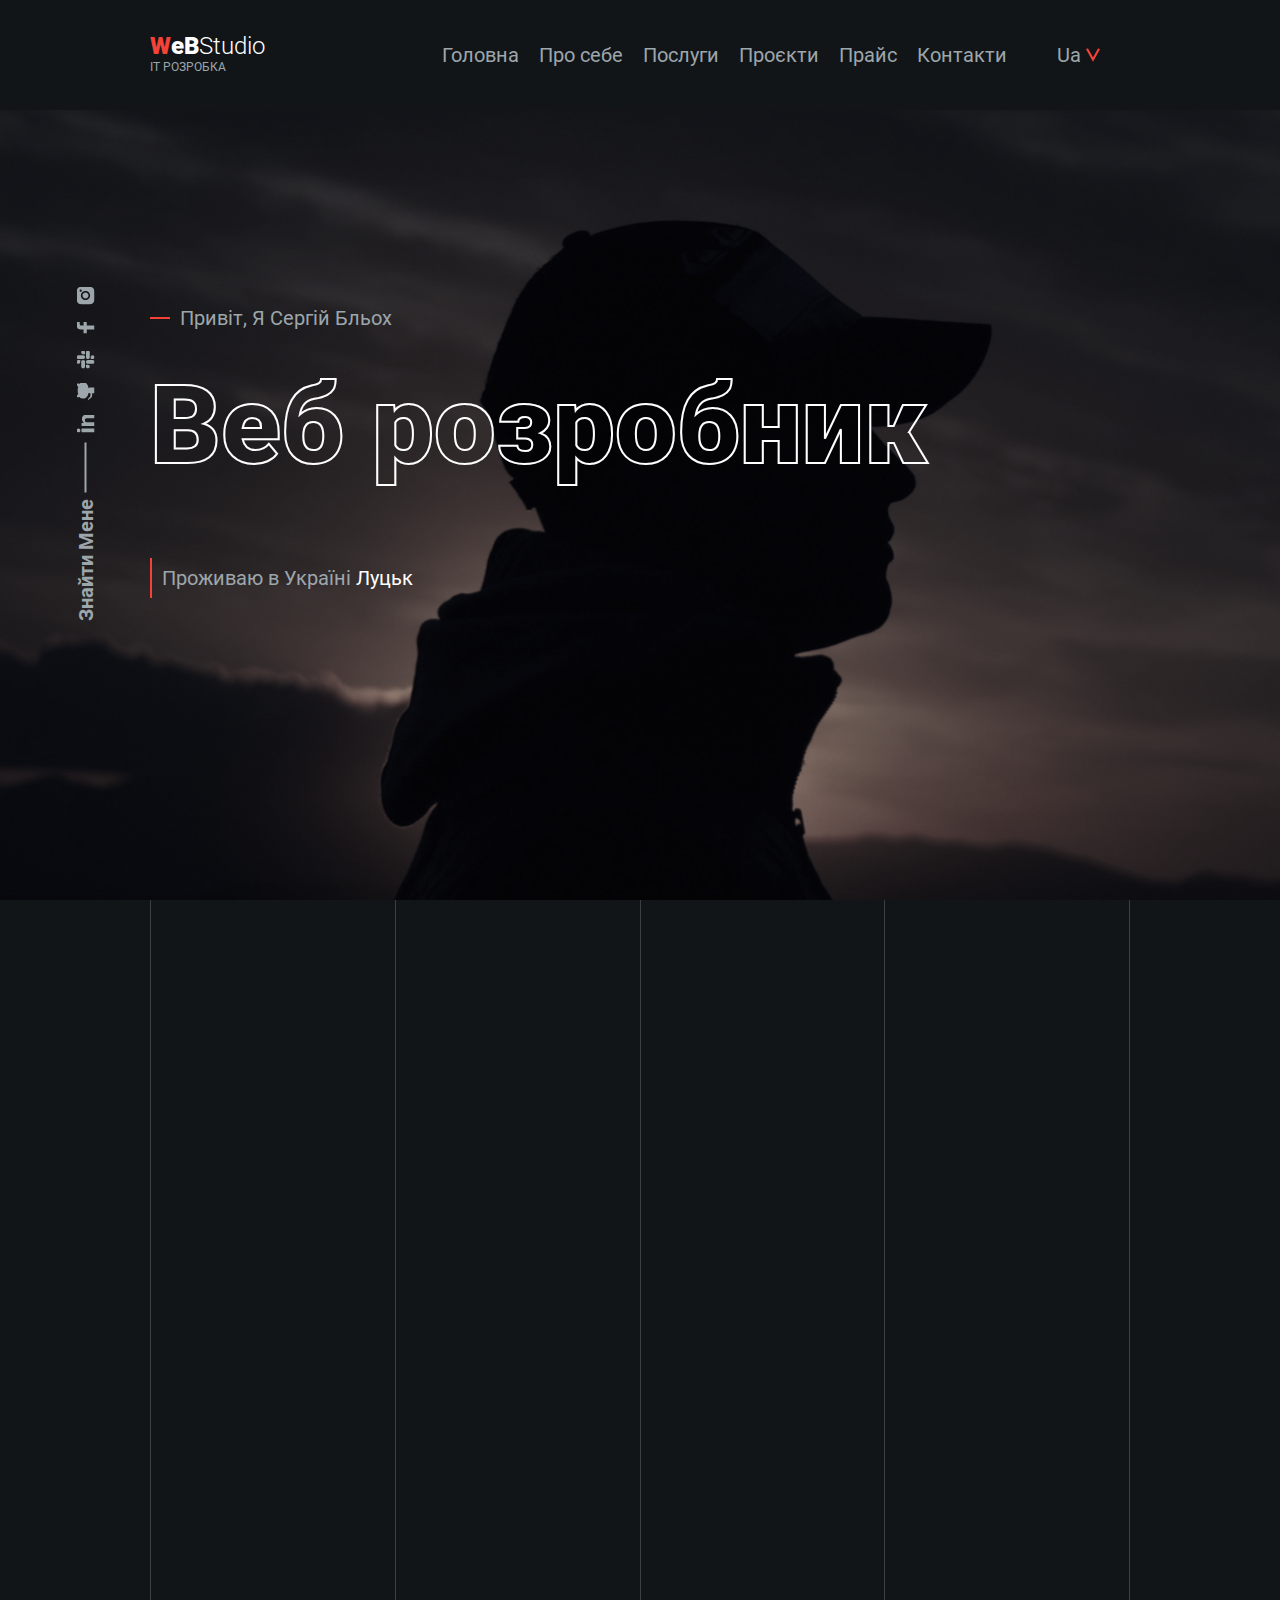
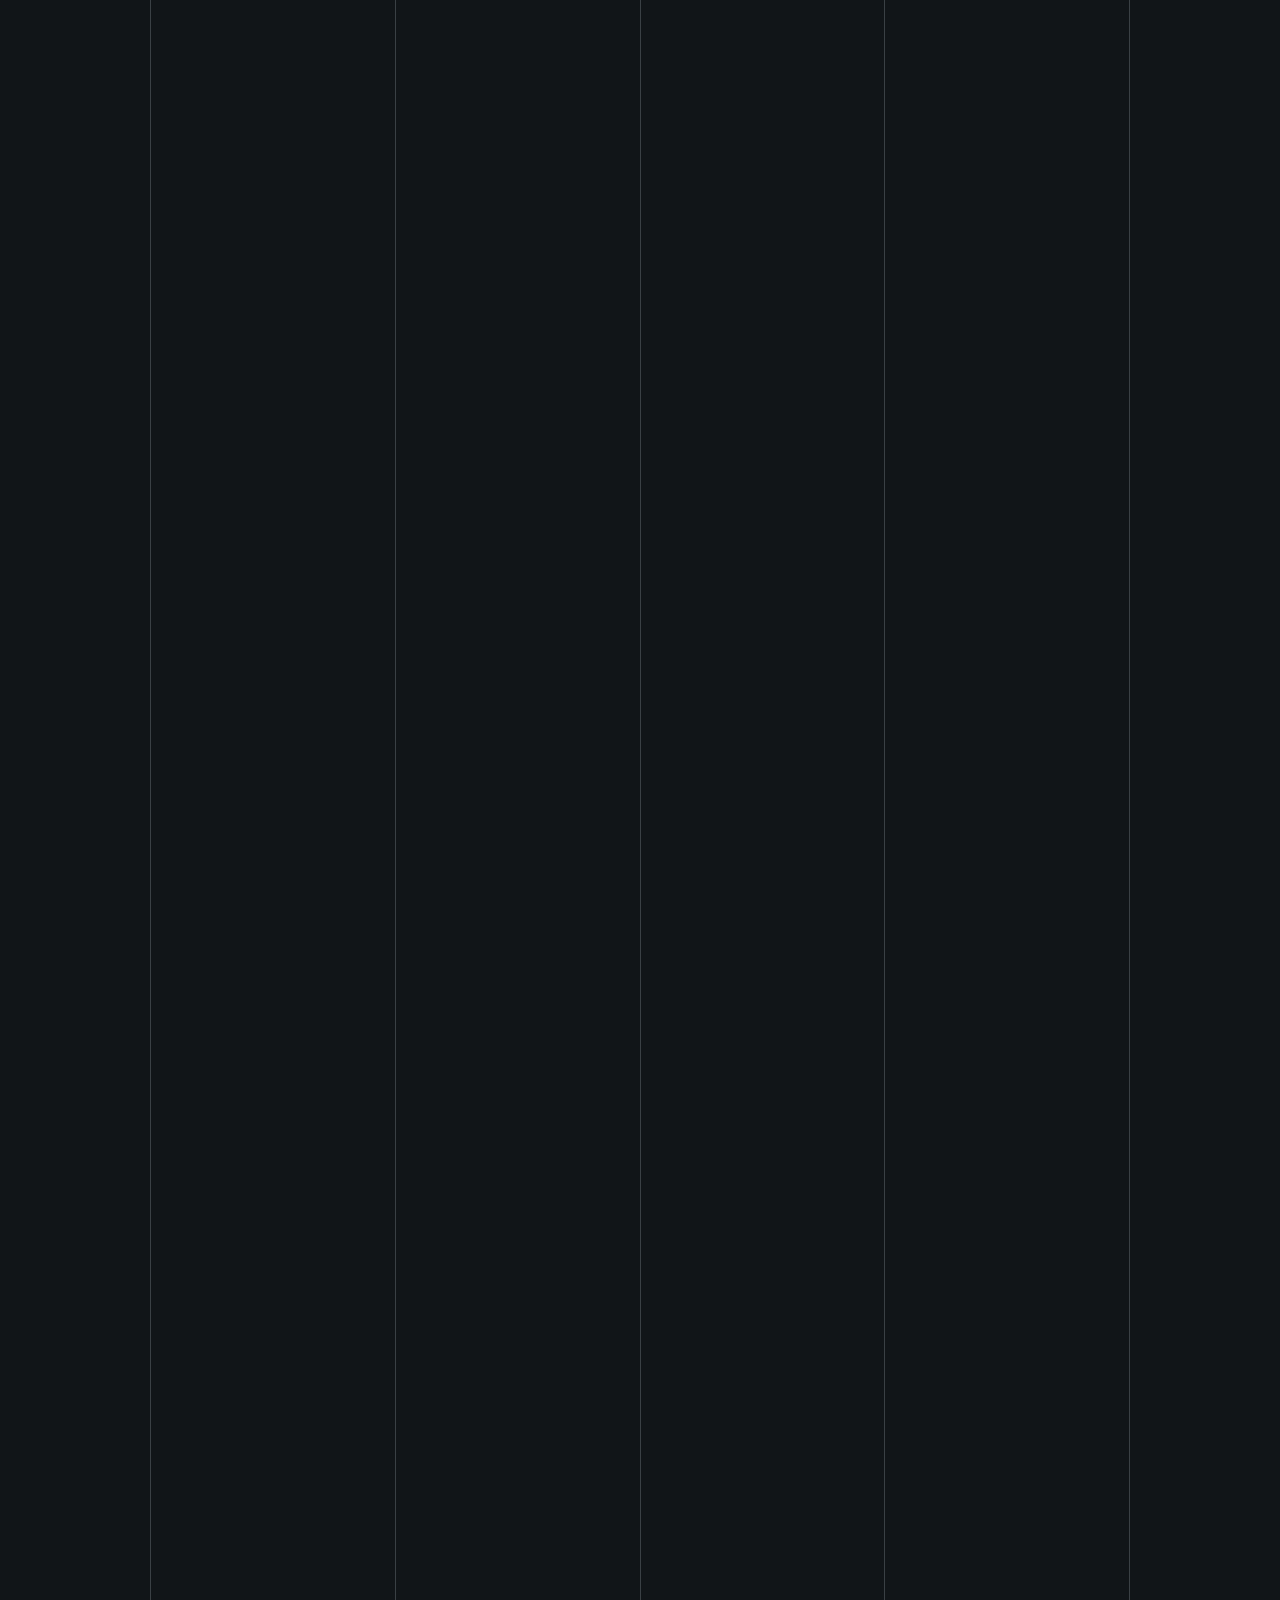
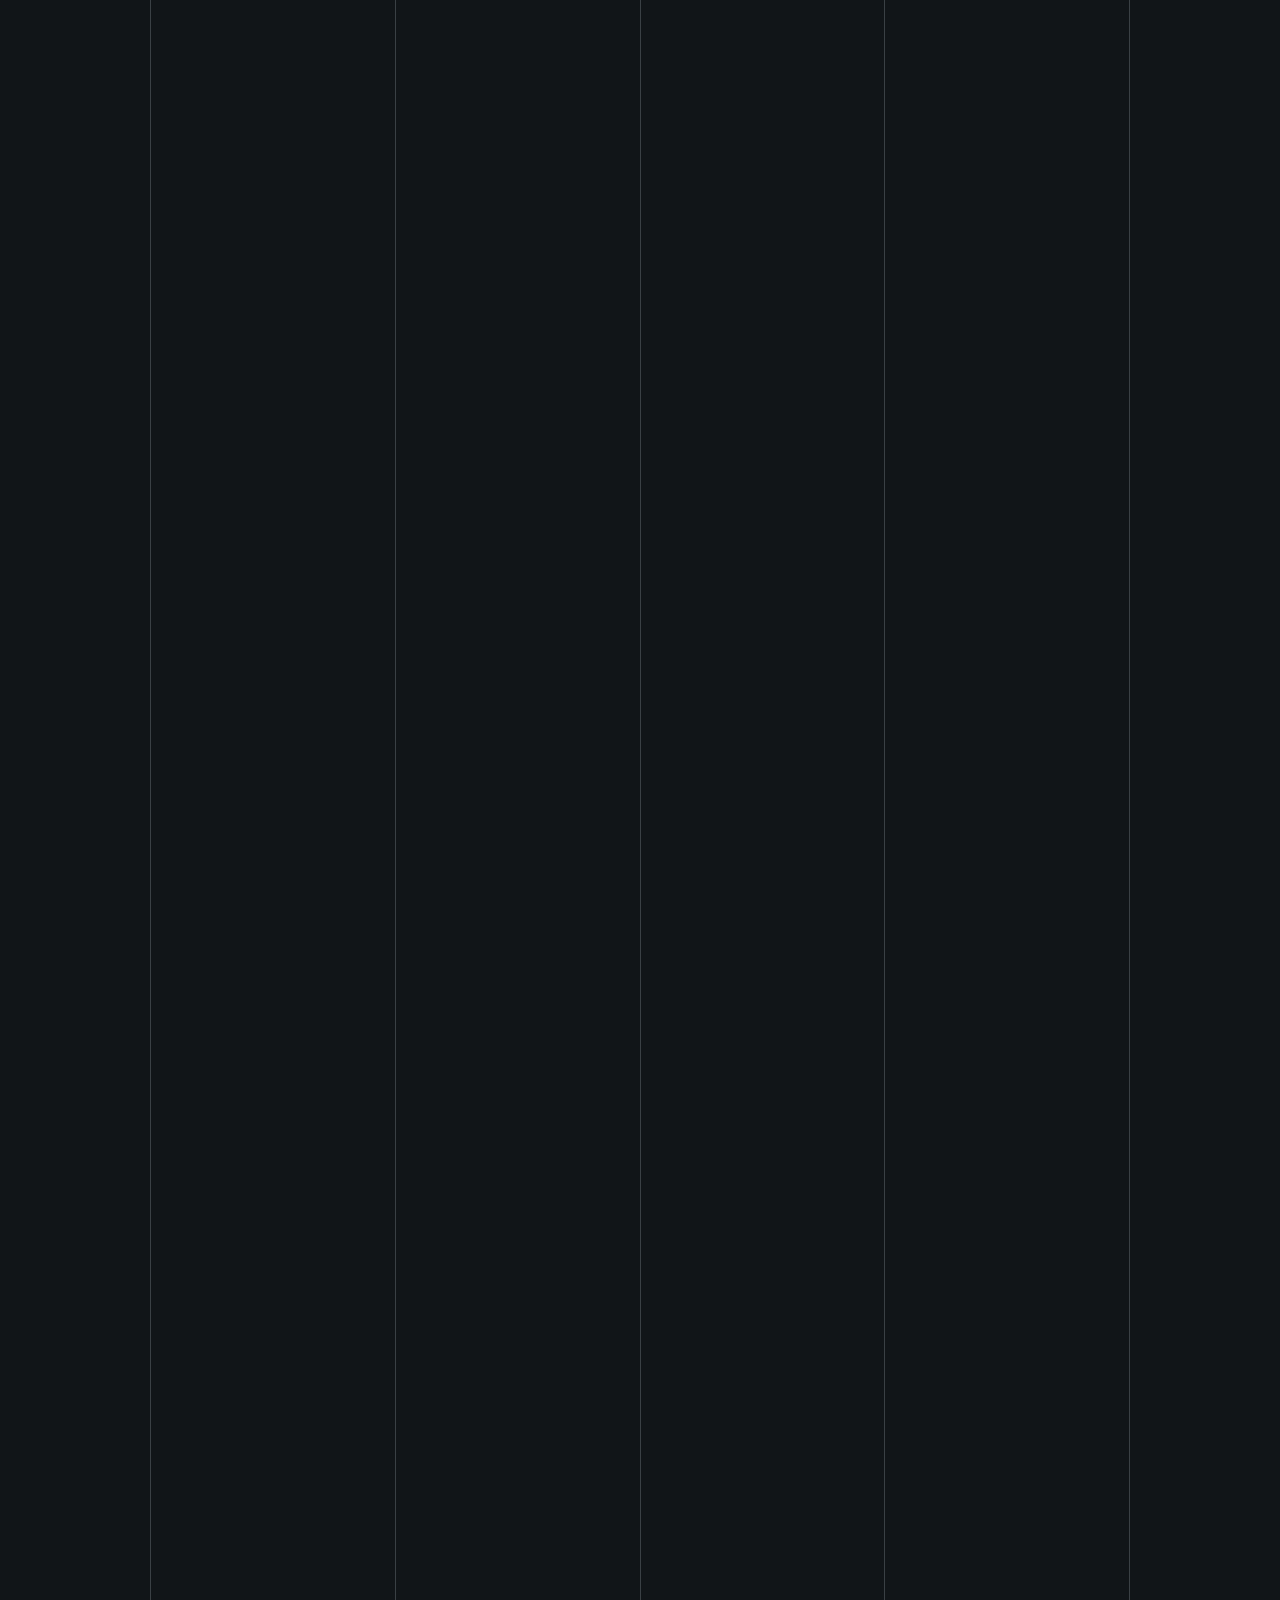
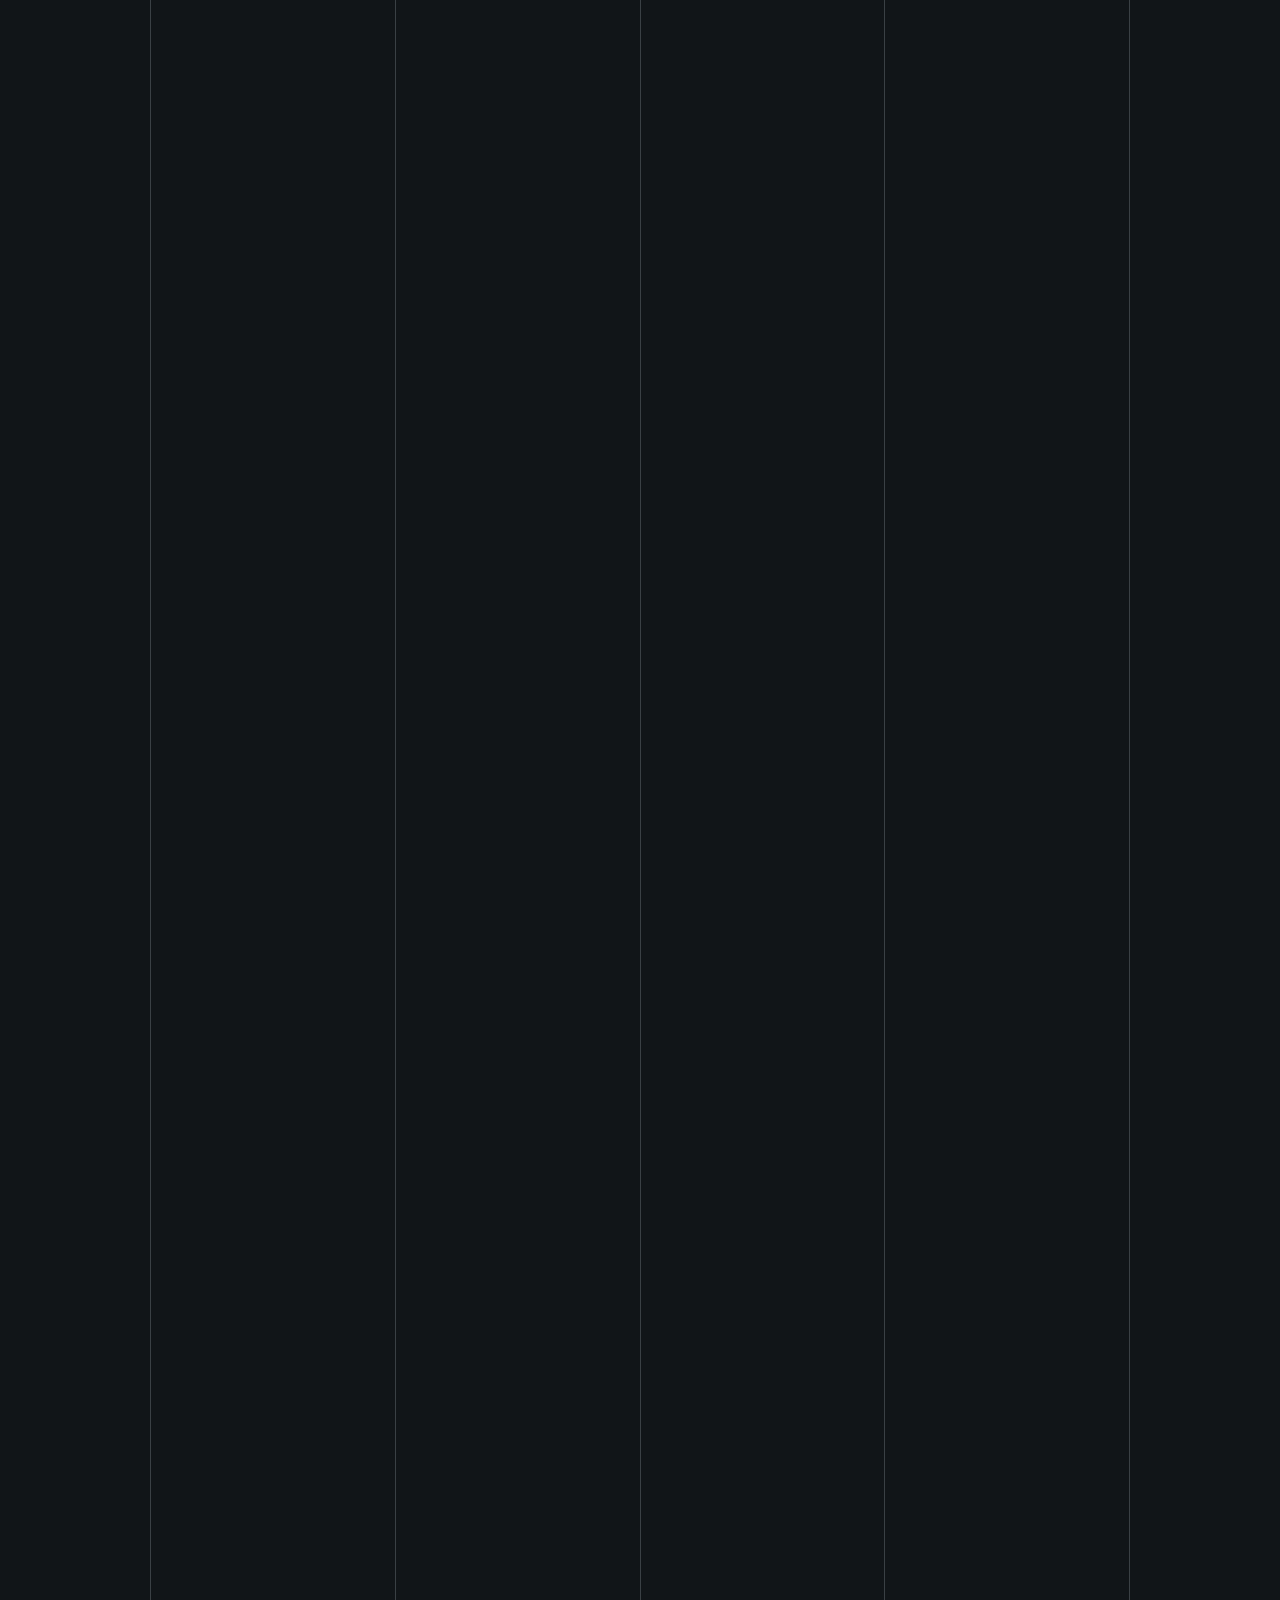
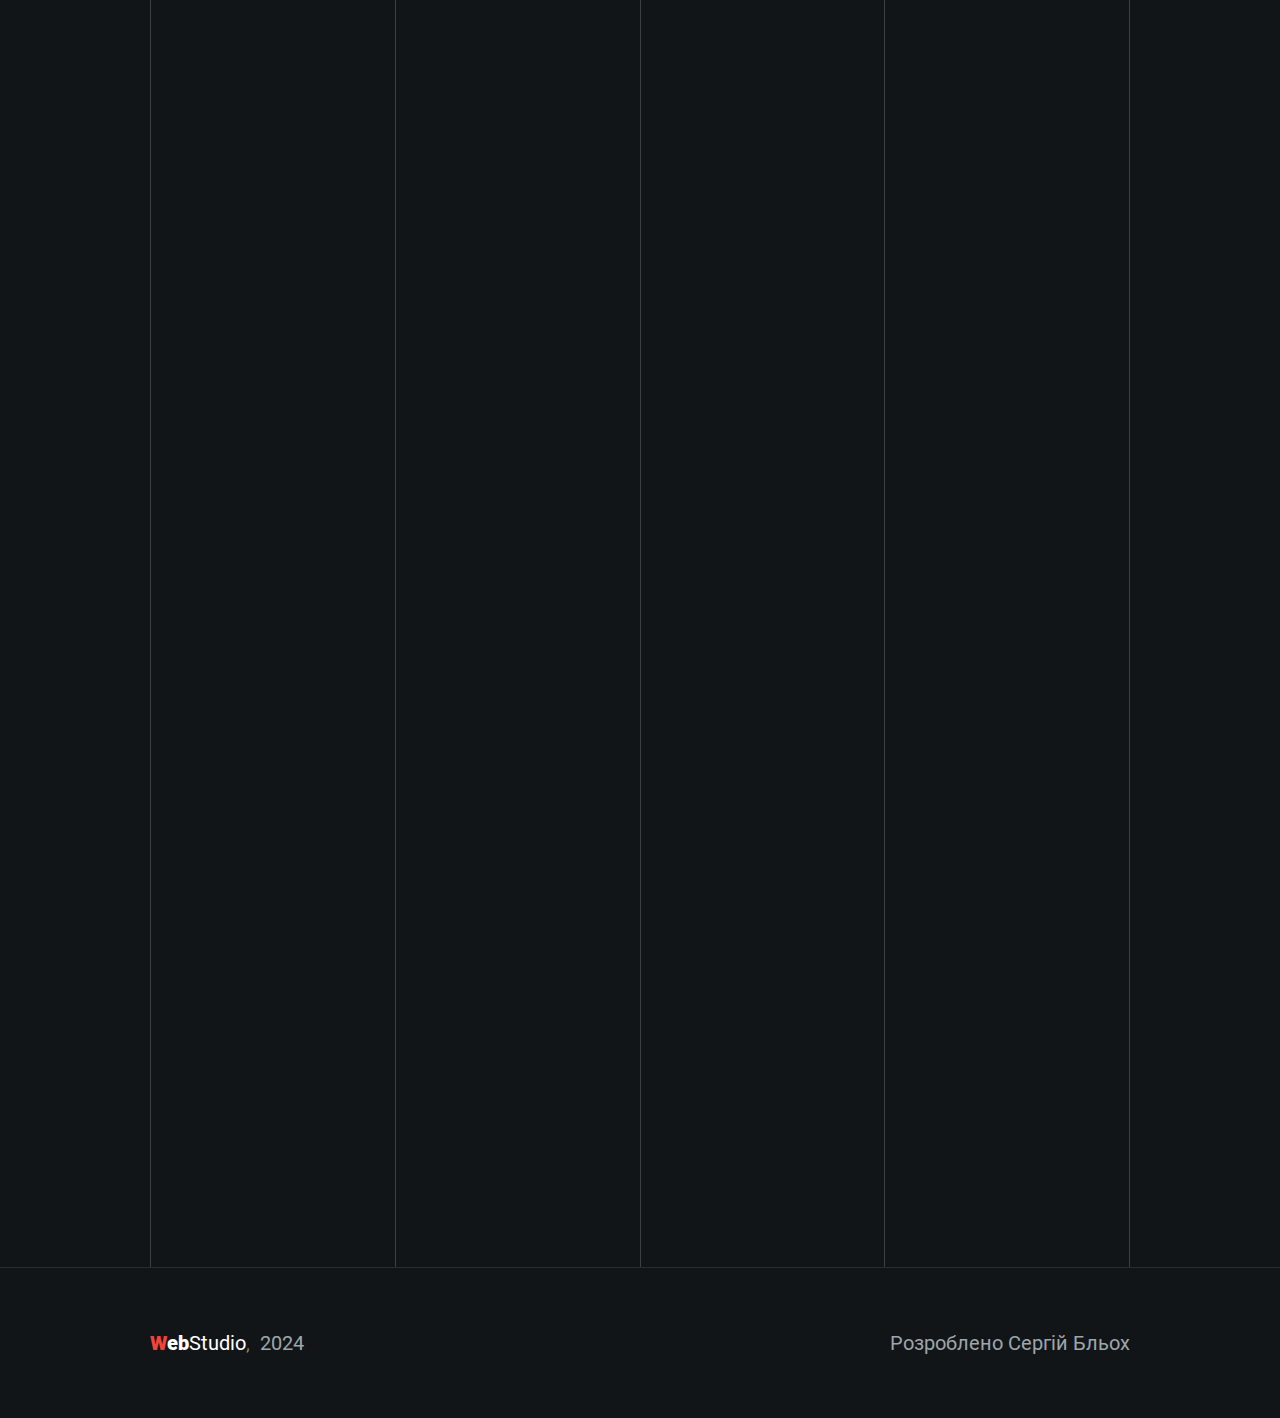
==== index-ua.html @ ed9e8fba "First commit" ====
<!DOCTYPE html>
<html lang="en">
<head>
    <meta charset="UTF-8">
    <meta http-equiv="Content-Security-Policy" content="font-src 'self' data:">
    <meta name="viewport" content="width=device-width, initial-scale=1.0">
    <link rel="stylesheet" href="css/main.css">
    <link id="favicon" rel="icon" href="img/favicon.png" type="image/png">
    <title>WeBStudio</title>
</head>
<body>
    <div class="wrapper">
        <div id="rectangle"></div>
        <div class="back-lines">
            <div class="inner">
                <div class="back-lines__line"></div>
                <div class="back-lines__line"></div>
                <div class="back-lines__line"></div>
                <div class="back-lines__line"></div>
                <div class="back-lines__line"></div>
            </div>
        </div>
        <div class="back-squares">
            <i class="square"></i>
            <div class="square"></div>
            <div class="square"></div>
            <div class="square"></div>
            <div class="square"></div>
            <div class="square"></div>
            <div class="square"></div>
            <div class="square"></div>
            <div class="square"></div>
            <div class="square"></div>	
        </div>
        <nav class="navbar">
            <div class="inner">
                <div class="navbar__logo">
                    <div class="navbar__logo_icon">
                        <img src="./img/logo-icon.svg" alt="Logo">
                    </div>
                    <div class="navbar__logo_caption">
                        <p class="navbar__logo_title"><span>W</span><span>eB</span>Studio</p>
                        <p class="navbar__logo_text">IT Розробка</p>
                    </div>
                </div>
                <div class="menubar">
                    <div class="menubar__container">
                        <ul class="menubar__list">
                            <li class="menubar__item"><a class="menubar__link menubar-active" href="#home">Головна</a></li>
                            <li class="menubar__item"><a class="menubar__link" href="#about">Про себе</a></li>
                            <li class="menubar__item"><a class="menubar__link" href="#services">Послуги</a></li>
                            <li class="menubar__item"><a class="menubar__link" href="#projects">Проєкти</a></li>
                            <li class="menubar__item"><a class="menubar__link" href="#pricing">Прайс</a></li>
                            <li class="menubar__item"><a class="menubar__link" href="#contacts">Контакти</a></li>
                            <li class="menubar__lang">
                                <div class="select-lang toggle-lang">
                                    <div class="select-lang__option">
                                        Ua
                                        <div class="select-lang__thumb">
                                            <img src="./img/arrow-down.svg" alt="thumb">
                                        </div>
                                    </div>
                                    <div class="select-lang__list">
                                      <div class="select-lang__item"><a class="select-lang__link" href="./index.html">En</a></div>
                                    </div>
                                  </div>
                            </li>
                            <li class="menubar__burger">
                                <div class="burger toggle-burger">
                                    <span class="top"></span>
                                    <span class="middle"></span>
                                    <span class="bottom"></span>
                                </div>
                            </li>
                        </ul>
                    </div>
                </div>
                
            </div>
        </nav>
        
        <div class="overlay">
            <div class="overlay__container">
                <div class="overlay__item">
                    <ul class="overlay-menu">
                        <li class="overlay-menu__item"><a class="overlay-menu__link" href="#home">Головна</a></li>
                        <li class="overlay-menu__item"><a class="overlay-menu__link" href="#about">Про себе</a></li>
                        <li class="overlay-menu__item"><a class="overlay-menu__link" href="#services">Послуги</a></li>
                        <li class="overlay-menu__item"><a class="overlay-menu__link" href="#projects">Проєкти</a></li>
                        <li class="overlay-menu__item"><a class="overlay-menu__link" href="#pricing">Прайс</a></li>
                        <li class="overlay-menu__item"><a class="overlay-menu__link" href="#contacts">Контакти</a></li> 
                    </ul>
                </div> 
                <div class="overlay__item">
                    <ul class="overlay-socials">
                        <li class="overlay-socials__item">
                            <a href="https://www.linkedin.com/in/serhii-blokh-9b2a452a5">
                                <div class="overlay-socials__icon">
                                    <img src="./img/socials/linkedin.svg" alt="linkedin">
                                </div>
                            </a>
                        </li>
                        <li class="overlay-socials__item">
                            <a href="https://t.me/@SerhiiBlokh">
                                <div class="overlay-socials__icon">
                                    <img src="./img/socials/telegram.svg" alt="telegram">
                                </div>
                            </a>
                        </li>
                        <li class="overlay-socials__item">
                            <a href="https://api.whatsapp.com/send?phone=380930306522">
                                <div class="overlay-socials__icon">
                                    <img src="./img/socials/whatsApp.svg" alt="whatsApp">
                                </div>
                            </a>
                        </li>
                        <li class="overlay-socials__item">
                            <a href="mailto:0967831428blokh@gmail.com">
                                <div class="overlay-socials__icon">
                                    <img src="./img/socials/google.svg" alt="google">
                                </div>
                            </a>
                        </li>
                    </ul>
                </div> 
            </div>
        </div>

        <header id="home" class="header page">
            <div class="header__container">
                <div class="inner">
                    <div class="header__item">
                        <div class="header-title">
                            <h2 class="header-title__subtitle">Привіт, я Сергій Бльох</h2>
                            <h1 class="header-title__headline">Веб розробник
                                <span class="headLine">Фрілансер</span>
                                <span class="headLine">Веб розробник</span> 
                            </h1>
                            <p class="header-title__location">Проживаю в Україні <span>Луцьк</span></p>
                        </div>
                    </div>
                </div>
            </div>
            <div class="header-socials">
                <p class="header-socials__text">Знайти мене</p>
                <div class="header-socials__line"></div>
                <ul class="header-socials__list">
                    <li class="header-socials__item">
                        <a href="https://www.linkedin.com/in/serhii-blokh-9b2a452a5">
                            <div class="header-socials__icon">
                                <img src="./img/socials/linkedin.svg" alt="linkedin">
                            </div>
                        </a>
                    </li>
                    <li class="header-socials__item">
                        <a href="https://github.com/BlokhSerhii">
                            <div class="header-socials__icon">
                                <img src="./img/socials/gitHub.svg" alt="gitHub">
                            </div>
                        </a>
                    </li>
                    <li class="header-socials__item">
                        <a href="https://webstudio-talk.slack.com/team/U067WH9LB0E">
                            <div class="header-socials__icon">
                                <img src="./img/socials/slack.svg" alt="slack">
                            </div>
                        </a>
                    </li>
                    <li class="header-socials__item">
                        <a href="https://www.facebook.com/SerhiiBlokh">
                            <div class="header-socials__icon">
                                <img src="./img/socials/facebook.svg" alt="facebook">
                            </div>
                        </a>
                    </li>
                    <li class="header-socials__item">
                        <a href="https://www.instagram.com/serhiiblokh">
                            <div class="header-socials__icon">
                                <img src="./img/socials/instagram.svg" alt="instagram">
                            </div>
                        </a>
                    </li>
                </ul>
            </div>
        </header>

        <main> 
            <section id="about" class="about page">
                <div class="inner">
                    <div class="about-caption">
                        <h2 class="about-caption__title">Про себе</h2>
                        <h3 class="about-caption__subtitle">Моя історія коротко</h3>
                    </div>
                    <div class="about__container">
                        <div class="about__item">
                            <div class="about__frame">
                                <img class="about__foto" src="./img/about/foto.svg" alt="Foto">
                                <div class="about-socials">
                                    <ul class="about-socials__list">
                                        <li class="about-socials__item">
                                            <a href="https://www.facebook.com/SerhiiBlokh">
                                                <div class="about-socials__icon">
                                                    <img src="./img/socials/facebook.svg" alt="facebook">
                                                </div>
                                            </a>
                                        </li>
                                        <li class="about-socials__item">
                                            <a href="https://www.instagram.com/serhiiblokh">
                                                <div class="about-socials__icon">
                                                    <img src="./img/socials/instagram.svg" alt="instagram">
                                                </div>
                                            </a>
                                        </li>
                                    </ul>
                                </div>
                            </div>
                        </div>
                        <div class="about__item">
                            <div class="about__content">
                                <p class="about__content_title">Декілька слів про себе</p>
                                <p class="about__content_text">Я, front-end розробник фрілансер. Мене легко запалює робота, результат якої є відчутним і видимим. Найбільше мотивує можливість знаходити способи зробити вебсайти кращими для користувачів, втілювати ідеї в реальність.</p>
                                <p class="about__content_text">Зацікавлений у постійному вдосконаленні своїх навичок та застосуванні нових технологій для досягнення найкращих результатів у своїй роботі.</p>
                                <p class="about__content_text">Готовий приєднатися до команди, щоб разом творити вражаючі веб-проекти!</p>
                            </div>
                            <div class="about__btn">
                                <a class="about__link" href="./img/resume_ua.pdf" target="_blank">Дивитись CV</a>
                            </div>
                        </div>
                    </div>
                    <div class="skills__container">
                        <div class="skills__item">
                            <p class="skills__title">Чим я займаюсь</p>
                            <ul class="skills-list">
                                <li class="skills-list__item">
                                    <p class="skills-list__text">Кросбраузерна, валідна, семантична, адаптивна верстка</p>
                                </li>
                                <li class="skills-list__item">
                                    <p class="skills-list__text">Робота з методологію БЭМ, робота з препроцесорами SАSS/LESS</p>
                                </li>
                                <li class="skills-list__item">
                                    <p class="skills-list__text">Досвід роботи з фреймворками Bootstrap, Materialize</p>
                                </li>
                                <li class="skills-list__item">
                                    <p class="skills-list__text">Досвід роботи з GitHub, IDE - WebStorm, VS Code</p>
                                </li>
                                <li class="skills-list__item">
                                    <p class="skills-list__text">Знаю основи Node JS, PHP і SQL</p>
                                </li>
                                <li class="skills-list__item">
                                    <p class="skills-list__text">Англійська мова на рівні Pre-Intermediate(B2)</p>
                                </li>
                            </ul>
                        </div>
                        <div class="skills__item">
                            <div class="skills__frame">
                                <img class="skills__img" src="./img/skills/icon.svg" alt="">
                            </div>
                        </div>
                    </div>
                    <div class="skills__container">
                        <div class="skills__item">
                            <p class="skills__title">Навички програмування</p>
                            <div class="skills-cards">
                                <div class="skill-card">
                                    <div class="skill-card__title">
                                        <p class="skill-card__text">HTML5</p>
                                        <p class="skill-card__desc">90%</p>
                                    </div>
                                    <div class="skill-card__item">
                                        <div class="skill-card__progress html"></div>
                                    </div>
                                </div>
                                <div class="skill-card">
                                    <div class="skill-card__title">
                                        <p class="skill-card__text">CSS3</p>
                                        <p class="skill-card__desc">90%</p>
                                    </div>
                                    <div class="skill-card__item">
                                        <div class="skill-card__progress css"></div>
                                    </div>
                                </div>
                                <div class="skill-card">
                                    <div class="skill-card__title">
                                        <p class="skill-card__text">Java Script</p>
                                        <p class="skill-card__desc">80%</p>
                                    </div>
                                    <div class="skill-card__item">
                                        <div class="skill-card__progress js"></div>
                                    </div>
                                </div>
                                <div class="skill-card">
                                    <div class="skill-card__title">
                                        <p class="skill-card__text">Figma</p>
                                        <p class="skill-card__desc">90%</p>
                                    </div>
                                    <div class="skill-card__item">
                                        <div class="skill-card__progress figma"></div>
                                    </div>
                                </div>
                                <div class="skill-card">
                                    <div class="skill-card__title">
                                        <p class="skill-card__text">Angular</p>
                                        <p class="skill-card__desc">50%</p>
                                    </div>
                                    <div class="skill-card__item">
                                        <div class="skill-card__progress angular"></div>
                                    </div>
                                </div>
                                <div class="skill-card">
                                    <div class="skill-card__title">
                                        <p class="skill-card__text">ReactJS</p>
                                        <p class="skill-card__desc">70%</p>
                                    </div>
                                    <div class="skill-card__item">
                                        <div class="skill-card__progress react"></div>
                                    </div>
                                </div>
                            </div>
                        </div>
                        <div class="skills__item">
                            <p class="skills__title">Освіта</p>
                            <div class="skills-cards">
                                <div class="education">
                                    <div class="education__date">
                                        <p class="education__date_year">2002</p>
                                        <p class="education__date_year">2005</p>
                                    </div>
                                    <div class="education__line"></div>
                                    <div class="education__content">
                                        <p class="education__content_text">ВПУ №6</p>
                                        <p class="education__content_desc">Оператор комп’ютерного набору та верстка</p>
                                    </div>
                                </div>
                                <div class="education">
                                    <div class="education__date">
                                        <p class="education__date_year">2005</p>
                                        <p class="education__date_year">2010</p>
                                    </div>
                                    <div class="education__line"></div>
                                    <div class="education__content">
                                        <p class="education__content_text">ЛНТУ</p>
                                        <p class="education__content_desc">Економіка підприємства</p>
                                    </div>
                                </div>
                                <div class="education">
                                    <div class="education__date">
                                        <p class="education__date_year">2022</p>
                                        <p class="education__date_year">2023</p>
                                    </div>
                                    <div class="education__line"></div>
                                    <div class="education__content">
                                        <p class="education__content_text">IT Step School</p>
                                        <p class="education__content_desc">Frontend розробник</p>
                                    </div>
                                </div>
                            </div>
                        </div>
                    </div>       
                </div>
            </section>

            <section id="services" class="services page">
                <div class="inner">
                    <div class="services-caption">
                        <h2 class="services-caption__title">Послуги</h2>
                        <h3 class="services-caption__subtitle">Люблю легкі та цікаві речі</h3>
                    </div>
                    
                </div>
                <div class="services__container">
                    <div class="services__item">
                        <div class="service-card">
                            <div class="service-card__content">
                                <div class="service-card__caption">
                                    <div class="service-card__thumb" style="background: rgba(0, 232, 240, 1);"></div>
                                    <h3 class="service-card__title">Розробка веб-сторінок</h3>
                                </div>
                                <ul class="service-card__list">
                                    <li class="service-card__item">Створення структури і стилів для веб-сторінок</li>
                                    <li class="service-card__item">Адаптивна верстка для коректного відображення на різних пристроях</li>
                                    <li class="service-card__item">Реалізація інтерактивних елементів та обробка подій</li>
                                    <li class="service-card__item">Оптимізація продуктивності</li>
                                </ul>
                                <div class="service-card__lines" style="border-color: rgba(0, 232, 240, 1);"></div>
                            </div>
                        </div>
                        <div class="service-thumb">
                            <div class="service-thumb__content">
                                <img src="./img/services/service1.svg" alt="thumb">
                            </div>
                        </div>
                        <div class="service-card">
                            <div class="service-card__content">
                                <div class="service-card__caption">
                                    <div class="service-card__thumb" style="background: rgba(237, 213, 0, 1);"></div>
                                    <h3 class="service-card__title">Дизайн інтерфейсів (UI/UX)</h3>
                                </div>
                                <ul class="service-card__list">
                                    <li class="service-card__item">Cтворення інтерфейсу, який легко сприймається та розуміється</li>
                                    <li class="service-card__item">Створення компонентів сайту, які дозволяють користувачеві легко використовувати функціонал додатка чи веб-сайту</li>
                                    <li class="service-card__item">Дослідження потреб користувача та тестування інтерфейсів</li>
                                </ul>
                                <div class="service-card__lines" style="border-color: rgba(237, 213, 0, 1);">

                                </div>
                            </div>
                        </div>
                        <div class="service-thumb">
                            <div class="service-thumb__content">
                                <img src="./img/services/service2.svg" alt="thumb">
                            </div>
                        </div>
                        <div class="service-card">
                            <div class="service-card__content">
                                <div class="service-card__caption">
                                    <div class="service-card__thumb" style="background: rgba(113, 206, 0, 1);"></div>
                                    <h3 class="service-card__title">Супровід</h3>
                                </div>
                                <ul class="service-card__list">
                                    <li class="service-card__item">Підтримка 24/7</li>
                                    <li class="service-card__item">Cтворення докладної документації для супроводження та розвитку</li>
                                </ul>
                                <div class="service-card__lines" style="border-color: rgba(113, 206, 0, 1);">

                                </div>
                            </div>
                        </div>
                        <div class="service-thumb">
                            <div class="service-thumb__content">
                                <img src="./img/services/service3.svg" alt="thumb">
                            </div>
                        </div>
                    </div>
                </div>
            </section>
    
            <section id="projects" class="projects page">
                <div class="inner">
                    <div class="projects-caption">
                        <h2 class="projects-caption__title">Проєкти</h2>
                        <h3 class="projects-caption__subtitle">Завершені роботи</h3>
                    </div>
                    <div class="projects__container">
                        <div class="projects__item">
                            <div class="projects-content">
                                <p class="projects-content__text">На даний момент у портфоліо результати моєї роботи під час курсів з HTML/CSS, JavaScript, а також самостійно створені макети, які я отримував від замовників.</p>
                                <p class="projects-content__text">Посилання на сторінку GitHub показує  результати моєї роботи.</p>
                                <div class="projects-content__btn">
                                    <a class="projects-content__link" href="https://github.com/BlokhSerhii">GitHub</a>
                                </div>
                            </div>
                            <div class="projects-slider">
                                <div class="projects-slider__container">
                                    <div class="projects-slider__controls projects-controls">
                                        <div class="projects-slider__controls_btn projects-left">
                                            <img class="projects-slider__arrow" src="./img/arrow-left.svg" alt="arrow-left">
                                        </div>
                                        <div class="projects-slider__controls_btn projects-right">
                                            <img class="projects-slider__arrow" src="./img/arrow-right.svg" alt="arrow-right">
                                        </div>
                                    </div>
                                    <div class="projects-slider__loop">
                                        <img src="./img/projects/loop.svg" alt="loop">
                                    </div>
                                    <img src="" alt="Slide" class="active-project__thumb">
                                </div>
                                <div class="projects-slider__indicators"></div>
                                <ul class="projects-data">
                                    <li class="project">
                                        <img src="./img/projects/project-1.svg" alt="" class="project__icon">
                                    </li>
                                    <li class="project">
                                        <img src="./img/projects/project-2.svg" alt="" class="project__icon">
                                    </li>
                                    <li class="project">
                                        <img src="./img/projects/project-3.svg" alt="" class="project__icon">
                                    </li>
                                    <li class="project">
                                        <img src="./img/projects/project-4.svg" alt="" class="project__icon">
                                    </li>
                                    <li class="projects-data__item">
                                        <img src="./img/projects/project-5.svg" alt="" class="project__icon">
                                    </li>
                                    <li class="projects-data__item">
                                        <img src="./img/projects/project-6.svg" alt="" class="project__icon">
                                    </li>
                                    <li class="projects-data__item">
                                        <img src="./img/projects/project-7.svg" alt="" class="project__icon">
                                    </li>
                                    <li class="projects-data__item">
                                        <img src="./img/projects/project-8.svg" alt="" class="project__icon">
                                    </li>
                                </ul>
                            </div>
                        </div>
                        <p class="projects__subtitle">Я завжди радий позитивним відгукам від моїх чудових клієнтів. Ось кілька останніх відгуків.</p>
                    </div>
                </div>
                <div class="projects__container">
                    <div class="projects__item">
                        <div class="reviews-slider">
                            <div class="reviews-slider__container">
                                <div class="reviews-slider__header">
                                    <div class="reviews-slider__header_avatar">
                                        <img src="./img/reviews/james.svg" alt="foto">
                                    </div>
                                    <div class="reviews-slider__caption">
                                        <p class="reviews-slider__caption_name"></p>
                                        <p class="reviews-slider__caption_profession"></p>
                                    </div>
                                </div>
                                <div class="reviews-slider__content">
                                    <p class="reviews-slider__content_text"></p>
                                </div>
                            </div>
                            <div class="reviews-slider__indicators"></div>
                        </div>
                        <ul class="reviews-data">
                            <li class="review">
                                <img class="review-foto" src="./img/reviews/iruna.svg" alt="foto">
                                <p class="review-name">Ірина Богдан</p>
                                <p class="review-profession">Дизайнер</p>
                                <p class="review-text">Lorem ipsum dolor sit, amet consectetur adipisicing elit. Delectus amet, natus tempora cupiditate veniam iusto distinctio. Tempora, ut illo. Saepe a quae veritatis ratione, ab doloremque voluptatum, sunt adipisci, similique fugiat aliquid expedita. Maxime, cumque? Nostrum rem sunt ad illum iste nesciunt aut est modi, nam mollitia odio vitae culpa.</p>
                            </li>
                            <li class="review">
                                <img class="review-foto" src="./img/reviews/talan.svg" alt="foto">
                                <p class="review-name">Талан Ботош</p>
                                <p class="review-profession">Дизайнер</p>
                                <p class="review-text">Lorem ipsum dolor sit amet consectetur adipisicing elit. Numquam aliquid dolorum necessitatibus tempora neque exercitationem quas similique, quia ipsa iure fuga consequuntur distinctio quo dicta aperiam doloremque. Libero a vero neque quis quo error veniam vel? Possimus ad velit amet?</p>
                            </li>
                            <li class="review">
                                <img class="review-foto" src="./img/reviews/allison.svg" alt="foto">
                                <p class="review-name">Еллісон Хевідж</p>
                                <p class="review-profession">Дизайнер</p>
                                <p class="review-text right">Lorem ipsum dolor sit amet consectetur adipisicing elit. Voluptatum a perspiciatis ipsa, similique quae officia sequi incidunt nihil animi sit reiciendis ea expedita iste et officiis mollitia molestiae est quod ratione pariatur at facere architecto. Reprehenderit quia, minus illo eos fugiat, corrupti modi quae obcaecati officia maiores incidunt accusamus nobis, ea praesentium? Amet nesciunt molestiae perspiciatis iusto, praesentium accusamus enim?</p>
                            </li>
                            <li class="review">
                                <img class="review-foto" src="./img/reviews/talan.svg" alt="foto">
                                <p class="review-name">Talan Botosh</p>
                                <p class="review-profession">Lead designer</p>
                                <p class="review-text">Lorem ipsum dolor, sit amet consectetur adipisicing elit. Delectus doloribus unde quis, cupiditate reprehenderit nemo nobis error quae quasi placeat harum, odit vel iste culpa molestiae distinctio perferendis necessitatibus quo numquam fuga excepturi. Quod ut doloremque quo cum illo consequatur id ducimus amet facilis inventore minima recusandae, voluptate fugiat exercitationem!</p>
                            </li>
                            <li class="review">
                                <img class="review-foto" src="./img/reviews/james.svg" alt="foto">
                                <p class="review-name">Джейн Амінофф</p>
                                <p class="review-profession">Lead designer</p>
                                <p class="review-text">Lorem ipsum dolor, sit amet consectetur adipisicing elit. Quidem, aperiam quo quaerat minima minus incidunt perferendis velit dolorem qui saepe commodi nulla voluptatibus provident asperiores voluptatum. Dolorum molestias consequuntur exercitationem?</p>
                            </li>
                            <li class="review">
                                <img class="review-foto" src="./img/reviews/talan.svg" alt="foto">
                                <p class="review-name">Talan Botosh</p>
                                <p class="review-profession">Lead designer</p>
                                <p class="review-text">Lorem ipsum dolor sit amet consectetur adipisicing elit. Tempora pariatur iusto animi, eligendi ad cupiditate veritatis velit quaerat ab, asperiores quas saepe dolores tenetur nemo vero, ipsum voluptas rem quos. Iusto quia ex, odio architecto quidem totam inventore dolorum veniam perferendis nulla possimus praesentium ratione vel itaque ullam at alias?</p>
                            </li>
                            <li class="review">
                                <img class="review-foto" src="./img/reviews/allison.svg" alt="foto">
                                <p class="review-name">Allison Herwitz</p>
                                <p class="review-profession">Lead designer</p>
                                <p class="review-text right">Lorem ipsum dolor sit amet, consectetur adipisicing elit. Dolor quasi numquam voluptatibus voluptatem repellendus consequatur tempore saepe, nesciunt obcaecati laboriosam facilis, illum veniam dolores similique omnis totam eum est. Repudiandae laudantium necessitatibus porro adipisci quasi obcaecati quisquam excepturi numquam et accusantium doloremque, fuga, similique veritatis, sit alias eligendi impedit mollitia amet reiciendis. Nostrum voluptates ratione dolore aliquid debitis ad incidunt.</p>
                            </li>
                            <li class="review">
                                <img class="review-foto" src="./img/reviews/james.svg" alt="foto">
                                <p class="review-name">James Aminoff</p>
                                <p class="review-profession">Lead designer</p>
                                <p class="review-text">Lorem ipsum dolor sit amet consectetur adipisicing elit. Excepturi harum nobis rem inventore alias atque quidem minima perspiciatis minus molestias provident dignissimos eius impedit quaerat quod, praesentium eos qui hic, aut voluptates dolores quos. Illo nisi ipsum cupiditate tenetur officia.</p>
                            </li>
                        </ul>
                </div>
                </div>
            </section>

            <section id="pricing" class="pricing page">
                <div class="inner">
                    <div class="pricing-caption">
                        <h2 class="pricing-caption__title">Прайс</h2>
                        <h3 class="projects-caption__subtitle">Актуальні ціни</h3>
                    </div>
                    <div class="pricing__content">
                        <h3 class="pricing__content_subtitle">Я знаю, що дизайн і веб-розробника – це справа смаку. Для початку, вам потрібно знати мене краще. Зі свого боку можу вам запропонувати:</h3>
                        <ul class="pricing__content_list">
                            <li class="pricing__content_item">Безкоштовну он-лайн консультацію</li>
                            <li class="pricing__content_item">Ескізи до остаточного варіанту</li>
                            <li class="pricing__content_item">До 3 ітерацій редагування безкоштовно</li>
                        </ul>
                    </div>
                    <div class="pricing__container">
                        <div class="pricing__item">
                            <div class="pricing__cards">
                                <div class="price-card">
                                    <div class="price-card__content">
                                        <div class="price-card__container">
                                            <div class="price-card__caption">
                                                <h3 class="price-card__caption_title">Погодинно</h3>
                                                <p class="price-card__caption_price" style="color: rgba(113, 206, 0, 1);">$20/ за годину</p>
                                            </div>
                                            <div class="price-card__contacts">
                                                <div class="price-card-socials">
                                                    <ul class="price-card-socials__list">
                                                        <li class="price-card-socials__item">
                                                            <a href="https://www.linkedin.com/in/serhii-blokh-9b2a452a5">
                                                                <div class="price-card-socials__icon">
                                                                    <img src="./img/socials/linkedin.svg" alt="linkedin">
                                                                </div>
                                                            </a>
                                                        </li>
                                                        <li class="price-card-socials__item">
                                                            <a href="https://t.me/@SerhiiBlokh">
                                                                <div class="price-card-socials__icon">
                                                                    <img src="./img/socials/telegram.svg" alt="telegram">
                                                                </div>
                                                            </a>
                                                        </li>
                                                        <li class="price-card-socials__item">
                                                            <a href="https://api.whatsapp.com/send?phone=380930306522">
                                                                <div class="price-card-socials__icon">
                                                                    <img src="./img/socials/whatsApp.svg" alt="whatsApp">
                                                                </div>
                                                            </a>
                                                        </li>
                                                    </ul>
                                                </div>
                                            </div>
                                        </div>
                                        <ul class="price-card__list">
                                            <li class="price-card__item">Приєднаюсь до вашої віддаленої команди</li>
                                            <li class="price-card__item">Передаю вам усі матеріали вчасно</li>
                                            <li class="price-card__item">На зв'язку в робочий час</li>
                                        </ul>
                                    </div>
                                </div>
                                <div class="price-card">
                                    <div class="price-card__content">
                                        <div class="price-card__container">
                                            <div class="price-card__caption">
                                                <h3 class="price-card__caption_title">Повний день</h3>
                                                <p class="price-card__caption_price" style="color: rgba(237, 213, 0, 1);">$1000/ за місяць</p>
                                            </div>
                                            <div class="price-card__contacts">
                                                <div class="price-card-socials">
                                                    <ul class="price-card-socials__list">
                                                        <li class="price-card-socials__item">
                                                            <a href="https://www.linkedin.com/in/serhii-blokh-9b2a452a5">
                                                                <div class="price-card-socials__icon">
                                                                    <img src="./img/socials/linkedin.svg" alt="linkedin">
                                                                </div>
                                                            </a>
                                                        </li>
                                                        <li class="price-card-socials__item">
                                                            <a href="https://t.me/@SerhiiBlokh">
                                                                <div class="price-card-socials__icon">
                                                                    <img src="./img/socials/telegram.svg" alt="telegram">
                                                                </div>
                                                            </a>
                                                        </li>
                                                        <li class="price-card-socials__item">
                                                            <a href="https://api.whatsapp.com/send?phone=380930306522">
                                                                <div class="price-card-socials__icon">
                                                                    <img src="./img/socials/whatsApp.svg" alt="whatsApp">
                                                                </div>
                                                            </a>
                                                        </li>
                                                    </ul>
                                                </div>
                                            </div>
                                        </div>
                                        <ul class="price-card__list">
                                            <li class="price-card__item">Укладаємо договір</li>
                                            <li class="price-card__item">Я поважаю ваші терміни</li>
                                            <li class="price-card__item">Ви отримуєте всі матеріали</li>
                                        </ul>
                                    </div>
                                </div>
                            </div>
                            <div class="price-thumb">
                                <div class="price-thumb__content">
                                    <img src="./img/pricing/pricing.svg" alt="thumb">
                                </div>
                            </div>
                        </div>
                    </div>
                </div>
            </section>

            <section id="contacts" class="contacts page">
                <div class="inner">
                    <div class="contacts-caption">
                        <h2 class="contacts-caption__title">Контакти</h2>
                        <h3 class="projects-caption__subtitle">Просто привітайтесь</h3>
                    </div>
                    <div class="contacts__content">
                        <h3 class="contacts__content_subtitle">Напишіть мені кілька рядків. Я хотів би вас почути.</h3>
                    </div>
                    <div class="contacts__container">
                        <div class="contacts__item">
                            <div class="contacts-message">
                                <div class="contacts-message__content">
                                    <form id="form" class="contacts-form" action="#">
                                        <div class="contacts-form__container">
                                            <div class="contacts-form__item">
                                                <label for="name" class="contacts-form__title"></label>
                                                <input id="name" class="contacts-form__name req" type="text" name="name" placeholder="Ім’я*">
                                            </div>
                                            <div class="contacts-form__item">
                                                <label for="email" class="contacts-form__title"></label>
                                                <input id="email" class="contacts-form__email email req" type="email" name="email" placeholder="Е-мейл*">
                                            </div>
                                        </div>
                                        <div class="contacts-form__message">
                                            <div class="contacts-form__message_item">
                                                <textarea id="text" class="contacts-form__text" name="text" placeholder="Повідомлення"></textarea>
                                            </div>
                                        </div>
                                        <div class="contacts-form__file">
                                            <div class="contacts-form__file_container">
                                                <label for="file" class="contacts-form__file_btn">додати файл...</label>
                                                <input id="file" class="contacts-form__file_input" type="file" name="file">
                                            </div>
                
                                            <div id="preview" class="contacts-form__file_preview"></div>
                                        </div>
                                        <button id="send-message" class="contacts-form__btn" type="submit"><span class="contacts-form__link">Відправити</span></button>
                                    </form>
                                </div>
                            </div>
                        </div>
                        <div class="contacts__item">
                            <div class="contacts-info">
                                <ul class="contacts-info__list">
                                    <li class="contacts-info__item">
                                        <p class="contacts-info__item_title">Сергій Бльох</p>
                                        <p class="contacts-info__item_desc">фрілансер</p>
                                    </li>
                                    <li class="contacts-info__item">
                                        <p class="contacts-info__item_title">Телефон</p>
                                        <p class="contacts-info__item_desc"><a href="tel:+380967831428">+380967831428</a></p>
                                        <p class="contacts-info__item_desc"><a href="tel:+380930306522">+380930306522</a></p>
                                    </li>
                                    <li class="contacts-info__item">
                                        <p class="contacts-info__item_title">Е-мейл</p>
                                        <p class="contacts-info__item_desc">0997198431@ukr.net</p>
                                    </li>
                                    <li class="contacts-info__item">
                                        <p class="contacts-info__item_title">Локація</p>
                                        <p class="contacts-info__item_desc">Луцьк (UA)</p>
                                    </li>
                                </ul>
                                <ul class="contacts-info__socials-list">
                                    <li class="contacts-info__socials-item">
                                        <a href="https://www.linkedin.com/in/serhii-blokh-9b2a452a5">
                                            <div class="contacts-info__socials-item_icon">
                                                <img src="./img/socials/linkedin.svg" alt="linkedin">
                                            </div>
                                        </a>
                                    </li>
                                    <li class="contacts-info__socials-item">
                                        <a href="https://webstudio-talk.slack.com/team/U067WH9LB0E">
                                            <div class="contacts-info__socials-item_icon">
                                                <img src="./img/socials/slack.svg" alt="slack">
                                            </div>
                                        </a>
                                    </li>
                                    <li class="contacts-info__socials-item">
                                        <a href="https://t.me/@SerhiiBlokh">
                                            <div class="contacts-info__socials-item_icon">
                                                <img src="./img/socials/telegram.svg" alt="telegram">
                                            </div>
                                        </a>
                                    </li>
                                    <li class="contacts-info__socials-item">
                                        <a href="https://api.whatsapp.com/send?phone=380930306522">
                                            <div class="contacts-info__socials-item_icon">
                                                <img src="./img/socials/whatsApp.svg" alt="whatsApp">
                                            </div>
                                        </a>
                                    </li>
                                    <li class="contacts-info__socials-item">
                                        <a href="mailto:0967831428blokh@gmail.com">
                                            <div class="contacts-info__socials-item_icon">
                                                <img src="./img/socials/google.svg" alt="google">
                                            </div>
                                        </a>
                                    </li>
                                </ul>
                            </div>
                        </div>
                    </div>
                </div>
            </section>
        </main>
        <footer class="footer">
            <div class="inner">
                <div class="footer__container">
                    <div class="footer__item">
                        <div class="footer__caption">
                            <p class="footer__caption_title"><span>W</span><span>eb</span>Studio<span>,</span></p>
                            <p class="footer__caption_text">2024</p>
                        </div>
                    </div>
                    <div class="footer__item">
                        <p class="footer__caption_text">Розроблено Сергій Бльох</p>
                    </div>
                </div>
            </div>
        </footer>
    </div>
    <script src="https://code.jquery.com/jquery-3.6.0.min.js"></script>
    <script src="js/main.js"></script>
    <script src="js/modal.js"></script>
    <script src="js/slider.js"></script>
</body>
</html>
---- css/main.css ----
@font-face {
  font-family: "MontserratRegular";
  src: url("../fonts/Montserrat-Regular.ttf");
}
@font-face {
  font-family: "MontserratMedium";
  src: url("../fonts/Montserrat-Medium.ttf");
}
@font-face {
  font-family: "MontserratSemiBold";
  src: url("../fonts/Montserrat-SemiBold.ttf");
}
@font-face {
  font-family: "MontserratBold";
  src: url("../fonts/Montserrat-Bold.ttf");
}
@font-face {
  font-family: "RobotoLight";
  src: url("../fonts/Roboto-Light.ttf");
}
@font-face {
  font-family: "RobotoRegular";
  src: url("../fonts/Roboto-Regular.ttf");
}
@font-face {
  font-family: "RobotoMedium";
  src: url("../fonts/Roboto-Medium.ttf");
}
@font-face {
  font-family: "RobotoBold";
  src: url("../fonts/Roboto-Bold.ttf");
}
@font-face {
  font-family: "RobotoBlack";
  src: url("../fonts/Roboto-Black.ttf");
}
* {
  margin: 0px;
  padding: 0px;
  font-family: RobotoLight;
  font-weight: normal;
  font-size: 20px;
  line-height: 150%;
  color: rgb(157, 166, 171);
}

body {
  background: rgb(17, 21, 24);
  overflow-x: hidden;
}

a {
  text-decoration: none;
  color: rgb(157, 166, 171);
}

img {
  width: 100%;
  height: auto;
}

.wrapper {
  position: relative;
  max-width: 1920px;
  margin: 0px auto;
}

.inner {
  margin: 0px 150px;
}

.back-lines {
  position: absolute;
  left: 0px;
  width: 100%;
  height: 100%;
}
.back-lines__line {
  height: 100%;
  width: 1px;
  background: rgba(157, 166, 171, 0.3);
}

.back-lines .inner {
  display: -webkit-box;
  display: -ms-flexbox;
  display: flex;
  -webkit-box-pack: justify;
      -ms-flex-pack: justify;
          justify-content: space-between;
  height: 100%;
}

.back-squares {
  position: absolute;
  top: 80vh;
  width: 100%;
  height: calc(100% - 80vh);
  overflow: hidden;
}

.square {
  position: absolute;
  bottom: -200px;
  border: 1px solid #fff;
  -webkit-animation: boxes 35s infinite linear;
          animation: boxes 35s infinite linear;
}

@-webkit-keyframes boxes {
  0% {
    bottom: -100px;
    opacity: 1;
  }
  100% {
    bottom: 100%;
    -webkit-transform: rotate(180deg);
            transform: rotate(180deg);
    opacity: 1;
  }
}

@keyframes boxes {
  0% {
    bottom: -100px;
    opacity: 1;
  }
  100% {
    bottom: 100%;
    -webkit-transform: rotate(180deg);
            transform: rotate(180deg);
    opacity: 1;
  }
}
.square:nth-child(1) {
  width: 175px;
  height: 175px;
  left: 7%;
  border-color: rgb(237, 213, 0);
}

.square:nth-child(2) {
  width: 165px;
  height: 165px;
  left: 15%;
  -webkit-animation-delay: 9s;
          animation-delay: 9s;
  border-color: rgb(113, 206, 0);
}

.square:nth-child(3) {
  width: 182px;
  height: 182px;
  left: 45%;
  -webkit-animation-delay: 15s;
          animation-delay: 15s;
  border-color: rgb(113, 206, 0);
}

.square:nth-child(4) {
  width: 170px;
  height: 170px;
  left: 55%;
  -webkit-animation-delay: 21s;
          animation-delay: 21s;
  border-color: rgb(113, 206, 0);
}

.square:nth-child(5) {
  width: 160px;
  height: 160px;
  left: 27%;
  -webkit-animation-delay: 27s;
          animation-delay: 27s;
  border-color: rgb(0, 232, 240);
}

.square:nth-child(6) {
  width: 155px;
  height: 155px;
  left: 60%;
  -webkit-animation-delay: 30s;
          animation-delay: 30s;
  border-color: rgb(237, 213, 0);
}

.square:nth-child(7) {
  width: 190px;
  height: 190px;
  left: 85%;
  -webkit-animation-delay: 24s;
          animation-delay: 24s;
  border-color: rgb(237, 213, 0);
}

.square:nth-child(8) {
  width: 170px;
  height: 170px;
  left: 75%;
  -webkit-animation-delay: 18s;
          animation-delay: 18s;
  border-color: rgb(0, 232, 240);
}

.square:nth-child(9) {
  width: 145px;
  height: 145px;
  left: 10%;
  -webkit-animation-delay: 12s;
          animation-delay: 12s;
  border-color: rgb(0, 232, 240);
}

.square:nth-child(10) {
  width: 155px;
  height: 155px;
  left: 60%;
  -webkit-animation-delay: 6s;
          animation-delay: 6s;
  border-color: rgb(113, 206, 0);
}

#rectangle {
  position: relative;
  width: 0px;
  height: 0px;
  font-size: 0px;
  -webkit-transition: 0.01s;
  transition: 0.01s;
}

#rectangle::before {
  content: "";
  position: absolute;
  width: 45px;
  height: 45px;
  left: 0px;
  bottom: 0px;
  -webkit-transform: translate(-50%, 50%);
      -ms-transform: translate(-50%, 50%);
          transform: translate(-50%, 50%);
  border-radius: 50%;
  border: 1px solid rgba(157, 166, 171, 0.3);
}

#rectangle::after {
  content: "";
  position: absolute;
  width: 4px;
  height: 4px;
  left: 0px;
  bottom: 0px;
  -webkit-transform: translate(-50%, 50%);
      -ms-transform: translate(-50%, 50%);
          transform: translate(-50%, 50%);
  border-radius: 50%;
  background: rgb(157, 166, 171);
}

.modal {
  display: -webkit-box;
  display: -ms-flexbox;
  display: flex;
  -webkit-box-pack: center;
      -ms-flex-pack: center;
          justify-content: center;
  -webkit-box-align: center;
      -ms-flex-align: center;
          align-items: center;
  position: fixed;
  z-index: 1500;
  left: 0px;
  top: 0px;
  width: 100vw;
  height: 100vh;
  background-color: rgba(157, 166, 171, 0.3);
  overflow-y: srcoll;
}
.modal__win {
  position: relative;
  display: -webkit-box;
  display: -ms-flexbox;
  display: flex;
  -webkit-box-pack: center;
      -ms-flex-pack: center;
          justify-content: center;
  -webkit-box-align: center;
      -ms-flex-align: center;
          align-items: center;
  -webkit-box-align: start;
      -ms-flex-align: start;
          align-items: start;
  width: 70%;
  border: 1px solid rgb(17, 21, 24);
  background: rgb(17, 21, 24);
}
.modal__inner {
  display: -webkit-box;
  display: -ms-flexbox;
  display: flex;
  -webkit-box-pack: center;
      -ms-flex-pack: center;
          justify-content: center;
  -webkit-box-align: center;
      -ms-flex-align: center;
          align-items: center;
  width: 100%;
  overflow: auto;
}
.modal__cloth-icon {
  display: -webkit-box;
  display: -ms-flexbox;
  display: flex;
  -webkit-box-pack: center;
      -ms-flex-pack: center;
          justify-content: center;
  -webkit-box-align: center;
      -ms-flex-align: center;
          align-items: center;
  position: absolute;
  top: 5px;
  right: 5px;
  z-index: 1500;
  width: 30px;
  height: 30px;
  font-size: 20px;
  padding: 2px;
  color: rgb(157, 166, 171);
  background: rgb(17, 21, 24);
  -webkit-transition: background 0.4s ease;
  transition: background 0.4s ease;
}
.modal__cloth-icon:hover {
  color: rgb(255, 255, 255);
  background: rgb(244, 67, 54);
  cursor: pointer;
}

.sending-win {
  position: relative;
  display: -webkit-box;
  display: -ms-flexbox;
  display: flex;
  -webkit-box-pack: center;
      -ms-flex-pack: center;
          justify-content: center;
  -webkit-box-align: center;
      -ms-flex-align: center;
          align-items: center;
}
.sending-win__sending {
  display: -webkit-box;
  display: -ms-flexbox;
  display: flex;
  -webkit-box-pack: center;
      -ms-flex-pack: center;
          justify-content: center;
  -webkit-box-align: center;
      -ms-flex-align: center;
          align-items: center;
  width: 100px;
  height: 100px;
}

.navbar {
  position: fixed;
  z-index: 1500;
  left: 50%;
  top: 0px;
  -webkit-transform: translate(-50%, 0%);
      -ms-transform: translate(-50%, 0%);
          transform: translate(-50%, 0%);
  width: min(1920px, 100vw);
  background-color: rgb(17, 21, 24);
}
.navbar__logo {
  display: -webkit-box;
  display: -ms-flexbox;
  display: flex;
  -webkit-box-orient: vertical;
  -webkit-box-direction: normal;
      -ms-flex-direction: column;
          flex-direction: column;
  -webkit-box-pack: center;
      -ms-flex-pack: center;
          justify-content: center;
  -webkit-box-align: center;
      -ms-flex-align: center;
          align-items: center;
  -webkit-box-align: start;
      -ms-flex-align: start;
          align-items: start;
}
.navbar__logo_icon {
  width: 65px;
  display: none;
}
.navbar__logo_title {
  font-size: 24px;
  line-height: 100%;
  color: rgb(255, 255, 255);
}
.navbar__logo_title span:nth-child(1) {
  font-size: 24px;
  line-height: 100%;
  color: rgb(244, 67, 54);
  font-family: RobotoBlack;
}
.navbar__logo_title span:nth-child(2) {
  font-size: 24px;
  line-height: 100%;
  color: rgb(255, 255, 255);
  font-family: RobotoBlack;
}
.navbar__logo_text {
  font-family: RobotoRegular;
  font-size: 12px;
  text-transform: uppercase;
}

.navbar .inner {
  display: -webkit-box;
  display: -ms-flexbox;
  display: flex;
  -webkit-box-pack: center;
      -ms-flex-pack: center;
          justify-content: center;
  -webkit-box-align: center;
      -ms-flex-align: center;
          align-items: center;
  -webkit-box-pack: justify;
      -ms-flex-pack: justify;
          justify-content: space-between;
  height: 110px;
}

.menubar {
  display: -webkit-box;
  display: -ms-flexbox;
  display: flex;
  -webkit-box-pack: center;
      -ms-flex-pack: center;
          justify-content: center;
  -webkit-box-align: center;
      -ms-flex-align: center;
          align-items: center;
}
.menubar__list {
  display: -webkit-box;
  display: -ms-flexbox;
  display: flex;
  -webkit-box-pack: center;
      -ms-flex-pack: center;
          justify-content: center;
  -webkit-box-align: center;
      -ms-flex-align: center;
          align-items: center;
  width: 100%;
  list-style: none;
}
.menubar__item {
  margin-left: 20px;
}
.menubar__lang {
  margin-left: 50px;
}
.menubar__burger {
  display: -webkit-box;
  display: -ms-flexbox;
  display: flex;
  -webkit-box-pack: center;
      -ms-flex-pack: center;
          justify-content: center;
  -webkit-box-align: center;
      -ms-flex-align: center;
          align-items: center;
  margin-left: 30px;
}
.menubar__link {
  position: relative;
  font-family: RobotoRegular;
  -webkit-transition: color 0.4s ease;
  transition: color 0.4s ease;
}
.menubar__link:hover {
  color: rgb(244, 67, 54);
  cursor: pointer;
}

.select-lang {
  position: relative;
}
.select-lang__option {
  display: -webkit-box;
  display: -ms-flexbox;
  display: flex;
  font-family: RobotoRegular;
}
.select-lang__thumb {
  display: -webkit-box;
  display: -ms-flexbox;
  display: flex;
  -webkit-box-pack: center;
      -ms-flex-pack: center;
          justify-content: center;
  -webkit-box-align: center;
      -ms-flex-align: center;
          align-items: center;
  width: 14px;
  margin-left: 5px;
}
.select-lang__list {
  position: absolute;
  display: none;
  width: 100%;
}
.select-lang__item {
  cursor: pointer;
}
.select-lang__link {
  position: relative;
  font-family: RobotoRegular;
  -webkit-transition: color 0.4s ease;
  transition: color 0.4s ease;
}
.select-lang__option:hover, .select-lang__link:hover {
  color: rgb(244, 67, 54);
  cursor: pointer;
}

.select-lang:hover .select-lang__thumb {
  -webkit-filter: brightness(0) invert(1);
          filter: brightness(0) invert(1);
  -webkit-transition: 0.3s;
  transition: 0.3s;
}

.burger {
  display: none;
  position: relative;
  z-index: 100;
  height: 30px;
  width: 30px;
  border-radius: 50%;
  cursor: pointer;
  -webkit-transition: opacity 0.3s ease;
  transition: opacity 0.3s ease;
}

.burger .top {
  width: 30px;
}

.burger .middle {
  width: 30px;
}

.burger .bottom {
  width: 30px;
}

.burger.burgerActive .top {
  width: 20px;
  -webkit-transform: translateY(4px) translateX(-6px) rotate(-25deg);
      -ms-transform: translateY(4px) translateX(-6px) rotate(-25deg);
          transform: translateY(4px) translateX(-6px) rotate(-25deg);
  background: rgb(157, 166, 171);
  border-radius: 2px 0px 0px 2px;
}

.burger.burgerActive .middle {
  width: 30px;
  background: rgb(157, 166, 171);
}

.burger.burgerActive .bottom {
  width: 20px;
  -webkit-transform: translateY(-4px) translateX(-6px) rotate(25deg);
      -ms-transform: translateY(-4px) translateX(-6px) rotate(25deg);
          transform: translateY(-4px) translateX(-6px) rotate(25deg);
  background: rgb(157, 166, 171);
  border-radius: 2px 0px 0px 2px;
}

.burger span {
  background: rgb(157, 166, 171);
  border: none;
  height: 2px;
  position: absolute;
  left: 1px;
  z-index: 100;
  -webkit-transition: 0.3s ease;
  transition: 0.3s ease;
  cursor: pointer;
}

.burger:hover > span {
  background: rgb(244, 67, 54);
}

.burger.burgerActive:hover > span {
  background: rgb(244, 67, 54);
}

.burger span:nth-of-type(1) {
  top: 6px;
  left: 5px;
}

.burger span:nth-of-type(2) {
  top: 14px;
}

.burger span:nth-of-type(3) {
  top: 22px;
  left: 5px;
}

.overlay {
  display: -webkit-box;
  display: -ms-flexbox;
  display: flex;
  -webkit-box-orient: vertical;
  -webkit-box-direction: normal;
      -ms-flex-direction: column;
          flex-direction: column;
  -webkit-box-pack: center;
      -ms-flex-pack: center;
          justify-content: center;
  -webkit-box-align: center;
      -ms-flex-align: center;
          align-items: center;
  position: fixed;
  background-color: rgb(17, 21, 24);
  top: 0;
  left: 50%;
  z-index: 200;
  height: 0%;
  width: min(1920px, 100vw);
  visibility: hidden;
  -webkit-transform: translateX(-50%);
      -ms-transform: translateX(-50%);
          transform: translateX(-50%);
  -webkit-transition: 1s ease;
  transition: 1s ease;
  overflow: hidden;
}
.overlay__container {
  display: -webkit-box;
  display: -ms-flexbox;
  display: flex;
  -webkit-box-pack: center;
      -ms-flex-pack: center;
          justify-content: center;
  -webkit-box-align: center;
      -ms-flex-align: center;
          align-items: center;
}
.overlay__item {
  margin: 20px;
}

.overlay-menu {
  list-style: none;
  text-align: left;
}
.overlay-menu__item {
  opacity: 0;
  margin-top: 5px;
}
.overlay-menu__link {
  font-family: RobotoRegular;
  -webkit-transition: 0.3s ease;
  transition: 0.3s ease;
}
.overlay-menu__link:hover {
  color: rgb(244, 67, 54);
  cursor: pointer;
}

.overlay-socials {
  display: -webkit-box;
  display: -ms-flexbox;
  display: flex;
  -webkit-box-orient: vertical;
  -webkit-box-direction: normal;
      -ms-flex-direction: column;
          flex-direction: column;
  -webkit-box-pack: center;
      -ms-flex-pack: center;
          justify-content: center;
  -webkit-box-align: center;
      -ms-flex-align: center;
          align-items: center;
  width: 40px;
  list-style: none;
}
.overlay-socials__item {
  margin: 5px;
  opacity: 0;
}
.overlay-socials__icon {
  position: relative;
  display: -webkit-box;
  display: -ms-flexbox;
  display: flex;
  -webkit-box-pack: center;
      -ms-flex-pack: center;
          justify-content: center;
  -webkit-box-align: center;
      -ms-flex-align: center;
          align-items: center;
  width: 34px;
  height: 34px;
  padding: 7px;
  background: rgba(157, 166, 171, 0.3);
  -webkit-box-sizing: border-box;
          box-sizing: border-box;
  -webkit-transition: 0.3s ease;
  transition: 0.3s ease;
}
.overlay-socials__icon::before {
  content: "";
  position: absolute;
  width: 0%;
  height: 0%;
  background: rgb(244, 67, 54);
  -webkit-transition: 0.2s;
  transition: 0.2s;
}
.overlay-socials__icon:hover::before {
  width: 100%;
  height: 100%;
  -webkit-transition: 0.3s;
  transition: 0.3s;
}
.overlay-socials__icon img {
  position: relative;
  z-index: 100;
  -webkit-transition: 0.3s;
  transition: 0.3s;
}
.overlay-socials__icon:hover img {
  -webkit-filter: brightness(0) invert(1);
          filter: brightness(0) invert(1);
  -webkit-transform: scale(1.2);
      -ms-transform: scale(1.2);
          transform: scale(1.2);
  -webkit-transition: 0.3s;
  transition: 0.3s;
}

.overlay.overlayOpen {
  visibility: visible;
  height: 100%;
}

.overlay.overlayOpen li {
  -webkit-animation: fadeInFromBottom 0.6s ease forwards;
  -webkit-animation-animation: fadeInFromBottom 0.6s ease forwards;
  -webkit-animation-delay: 0.8s;
  -webkit-animation-delay-animation-delay: 0.8s;
}

.overlay.overlayOpen li:nth-of-type(2) {
  -webkit-animation-delay: 1s;
  -webkit-animation-delay-animation-delay: 1s;
}

.overlay.overlayOpen li:nth-of-type(3) {
  -webkit-animation-delay: 1.2s;
  -webkit-animation-delay-animation-delay: 1.2s;
}

.overlay.overlayOpen li:nth-of-type(4) {
  -webkit-animation-delay: 1.4s;
  -webkit-animation-delay-animation-delay: 1.4s;
}

.overlay.overlayOpen li:nth-of-type(5) {
  -webkit-animation-delay: 1.6s;
  -webkit-animation-delay-animation-delay: 1.6s;
}

.overlay.overlayOpen li:nth-of-type(6) {
  -webkit-animation-delay: 1.8s;
  -webkit-animation-delay-animation-delay: 1.8s;
}

@-webkit-keyframes fadeInFromBottom {
  0% {
    opacity: 0;
    top: 20%;
  }
  100% {
    opacity: 1;
    top: 0;
  }
}
@keyframes fadeInFromBottom {
  0% {
    opacity: 0;
    top: 20%;
  }
  100% {
    opacity: 1;
    top: 0;
  }
}
.header {
  position: relative;
  display: -webkit-box;
  display: -ms-flexbox;
  display: flex;
  -webkit-box-pack: center;
      -ms-flex-pack: center;
          justify-content: center;
  -webkit-box-align: center;
      -ms-flex-align: center;
          align-items: center;
  background: url("../img/background-header.svg") no-repeat center top;
  background-size: cover;
}
.header__container {
  display: -webkit-box;
  display: -ms-flexbox;
  display: flex;
  -webkit-box-pack: center;
      -ms-flex-pack: center;
          justify-content: center;
  -webkit-box-align: center;
      -ms-flex-align: center;
          align-items: center;
  -webkit-box-pack: start;
      -ms-flex-pack: start;
          justify-content: start;
  width: 100%;
}
.header__item {
  display: -webkit-box;
  display: -ms-flexbox;
  display: flex;
  -webkit-box-orient: vertical;
  -webkit-box-direction: normal;
      -ms-flex-direction: column;
          flex-direction: column;
  -webkit-box-pack: center;
      -ms-flex-pack: center;
          justify-content: center;
  -webkit-box-align: center;
      -ms-flex-align: center;
          align-items: center;
  -webkit-box-align: start;
      -ms-flex-align: start;
          align-items: start;
  height: 100vh;
}

.header-title__subtitle {
  position: relative;
  margin-left: 30px;
  font-family: RobotoRegular;
  font-weight: normal;
  text-transform: capitalize;
}
.header-title__subtitle::before {
  content: "";
  width: 20px;
  height: 2px;
  position: absolute;
  top: 50%;
  left: -30px;
  -webkit-transform: translateY(-50%);
      -ms-transform: translateY(-50%);
          transform: translateY(-50%);
  background: rgb(244, 67, 54);
}
.header-title__headline {
  margin-top: 10px;
  height: 165px;
  font-family: RobotoBlack;
  font-size: 110px;
  color: rgba(255, 255, 255, 0);
  -webkit-text-stroke: 2px rgb(255, 255, 255);
}
.header-title__location {
  margin-top: 50px;
  padding: 5px 10px;
  font-family: RobotoRegular;
  border-left: 2px solid rgb(244, 67, 54);
}
.header-title__location span:nth-of-type(1) {
  font-family: RobotoRegular;
  color: rgb(255, 255, 255);
}

.header-socials {
  display: -webkit-box;
  display: -ms-flexbox;
  display: flex;
  -webkit-box-pack: center;
      -ms-flex-pack: center;
          justify-content: center;
  -webkit-box-align: center;
      -ms-flex-align: center;
          align-items: center;
  position: absolute;
  left: -85px;
  -webkit-transform: rotate(-90deg);
      -ms-transform: rotate(-90deg);
          transform: rotate(-90deg);
}
.header-socials__list {
  display: -webkit-box;
  display: -ms-flexbox;
  display: flex;
  -webkit-box-pack: center;
      -ms-flex-pack: center;
          justify-content: center;
  -webkit-box-align: center;
      -ms-flex-align: center;
          align-items: center;
  list-style: none;
  padding: 0px;
  margin-left: 3px;
}
.header-socials__item {
  margin: 3px;
}
.header-socials__icon {
  display: -webkit-box;
  display: -ms-flexbox;
  display: flex;
  -webkit-box-pack: center;
      -ms-flex-pack: center;
          justify-content: center;
  -webkit-box-align: center;
      -ms-flex-align: center;
          align-items: center;
  width: 26px;
  height: 26px;
  padding: 4px;
  -webkit-box-sizing: border-box;
          box-sizing: border-box;
  -webkit-transition: 0.3s ease;
  transition: 0.3s ease;
}
.header-socials__icon:hover {
  -webkit-transform: rotate(90deg);
      -ms-transform: rotate(90deg);
          transform: rotate(90deg);
}
.header-socials__icon:hover img {
  -webkit-filter: brightness(0) invert(1);
          filter: brightness(0) invert(1);
  -webkit-transform: scale(1.5);
      -ms-transform: scale(1.5);
          transform: scale(1.5);
  -webkit-transition: 0.3s ease;
  transition: 0.3s ease;
}
.header-socials__icon img {
  height: 100%;
  width: auto;
}
.header-socials__line {
  width: 50px;
  height: 2px;
  background: rgb(157, 166, 171);
}
.header-socials__text {
  margin-right: 6px;
  font-family: RobotoBold;
  text-transform: capitalize;
}

.headLine {
  display: none;
}

.about {
  position: relative;
  z-index: 100;
  margin-top: 150px;
  opacity: 0;
  -webkit-transition: 0.5s;
  transition: 0.5s;
}
.about__container {
  display: -webkit-box;
  display: -ms-flexbox;
  display: flex;
  margin-top: 100px;
}
.about__item {
  display: -webkit-box;
  display: -ms-flexbox;
  display: flex;
  -webkit-box-orient: vertical;
  -webkit-box-direction: normal;
      -ms-flex-direction: column;
          flex-direction: column;
  -webkit-box-pack: center;
      -ms-flex-pack: center;
          justify-content: center;
  -webkit-box-align: center;
      -ms-flex-align: center;
          align-items: center;
  -webkit-box-pack: space-evenly;
      -ms-flex-pack: space-evenly;
          justify-content: space-evenly;
  -webkit-box-align: start;
      -ms-flex-align: start;
          align-items: start;
  -webkit-box-flex: 0;
      -ms-flex: 0 1 50%;
          flex: 0 1 50%;
  margin: 0px 20px;
}
.about__frame {
  position: relative;
  display: -webkit-box;
  display: -ms-flexbox;
  display: flex;
  -webkit-box-pack: center;
      -ms-flex-pack: center;
          justify-content: center;
  -webkit-box-align: center;
      -ms-flex-align: center;
          align-items: center;
  width: 75%;
  padding: 15px;
  margin: 0px auto;
  border: 1px solid rgba(157, 166, 171, 0.3);
  background: rgb(17, 21, 24);
}
.about__frame::before {
  content: "";
  background: url("../img/about/background-img.svg") no-repeat center center;
  background-size: cover;
  position: absolute;
  left: -2%;
  bottom: -2%;
  width: 60%;
  height: 45%;
  background-color: rgb(17, 21, 24);
  -webkit-transition: 0.3s;
  transition: 0.3s;
}
.about__frame:hover::before {
  background: url("../img/background-img-white.svg") no-repeat center center;
  background-size: cover;
  background-color: rgb(17, 21, 24);
  -webkit-transition: 0.3s;
  transition: 0.3s;
}
.about__frame:hover .about__foto {
  -webkit-filter: blur(1px);
          filter: blur(1px);
}
.about__frame:hover .about-socials__icon {
  opacity: 1;
  -webkit-transition: 0.3s ease;
  transition: 0.3s ease;
}
.about__foto {
  position: relative;
}
.about__content_title {
  width: 100%;
  margin: 20px 0px;
  font-family: RobotoMedium;
  font-size: 24px;
  color: rgb(255, 255, 255);
  text-transform: capitalize;
}
.about__content_text {
  margin: 10px 0px;
}
.about__btn {
  position: relative;
  display: -webkit-box;
  display: -ms-flexbox;
  display: flex;
  -webkit-box-pack: center;
      -ms-flex-pack: center;
          justify-content: center;
  -webkit-box-align: center;
      -ms-flex-align: center;
          align-items: center;
}
.about__btn::before {
  content: "";
  position: absolute;
  z-index: 100;
  width: 1px;
  height: 0%;
  left: 0px;
  bottom: 0px;
  -webkit-transition: 0.1s;
  transition: 0.1s;
  -webkit-transition-delay: 0.3s;
          transition-delay: 0.3s;
  background: rgb(255, 255, 255);
}
.about__btn::after {
  content: "";
  position: absolute;
  width: 1px;
  height: 0%;
  right: 0px;
  top: 0px;
  -webkit-transition: 0.1s;
  transition: 0.1s;
  -webkit-transition-delay: 0.1s;
          transition-delay: 0.1s;
  background: rgb(255, 255, 255);
}
.about__link {
  padding: 16px 24px;
  color: rgb(244, 67, 54);
  border: 1px solid rgb(244, 67, 54);
  background: rgb(17, 21, 24);
  -webkit-transition: 0.2s;
  transition: 0.2s;
  -webkit-transition-delay: 0.3s;
          transition-delay: 0.3s;
}
.about__link::before {
  content: "";
  position: absolute;
  width: 0%;
  height: 1px;
  left: 0px;
  top: 0px;
  -webkit-transition: 0.1s;
  transition: 0.1s;
  -webkit-transition-delay: 0.2s;
          transition-delay: 0.2s;
  background: rgb(255, 255, 255);
}
.about__link::after {
  content: "";
  position: absolute;
  width: 0%;
  height: 1px;
  right: 0px;
  bottom: 0px;
  -webkit-transition: 0.1s;
  transition: 0.1s;
  -webkit-transition-delay: 0s;
          transition-delay: 0s;
  background: rgb(255, 255, 255);
}
.about__link:hover {
  color: rgb(255, 255, 255);
}
.about__btn:hover::before {
  height: 100%;
  -webkit-transition-delay: 0s;
          transition-delay: 0s;
}
.about__btn:hover::after {
  height: 100%;
  -webkit-transition-delay: 0.2s;
          transition-delay: 0.2s;
}
.about__btn:hover .about__link::before {
  width: 100%;
  -webkit-transition-delay: 0.1s;
          transition-delay: 0.1s;
}
.about__btn:hover .about__link::after {
  width: 100%;
  -webkit-transition-delay: 0.3s;
          transition-delay: 0.3s;
}

.about-caption {
  position: relative;
  display: -webkit-box;
  display: -ms-flexbox;
  display: flex;
  -webkit-box-orient: vertical;
  -webkit-box-direction: normal;
      -ms-flex-direction: column;
          flex-direction: column;
  -webkit-box-pack: center;
      -ms-flex-pack: center;
          justify-content: center;
  -webkit-box-align: center;
      -ms-flex-align: center;
          align-items: center;
  -webkit-box-align: start;
      -ms-flex-align: start;
          align-items: start;
  width: 50%;
  border-right: 1px solid rgb(244, 67, 54);
}
.about-caption__title {
  margin-left: 20px;
  font-family: RobotoBlack;
  font-size: 100px;
  font-weight: normal;
  line-height: 100%;
  color: rgb(59, 64, 68);
  text-transform: capitalize;
}
.about-caption__subtitle {
  position: absolute;
  z-index: 200;
  left: 0px;
  bottom: 0px;
  font-family: RobotoBold;
  font-size: 30px;
  text-align: left;
  text-transform: capitalize;
  color: rgb(255, 255, 255);
}

.about-socials {
  position: absolute;
  right: 20px;
  top: 20px;
  display: -webkit-box;
  display: -ms-flexbox;
  display: flex;
  -webkit-box-pack: center;
      -ms-flex-pack: center;
          justify-content: center;
  -webkit-box-align: center;
      -ms-flex-align: center;
          align-items: center;
}
.about-socials__list {
  display: -webkit-box;
  display: -ms-flexbox;
  display: flex;
  -webkit-box-orient: vertical;
  -webkit-box-direction: normal;
      -ms-flex-direction: column;
          flex-direction: column;
  -webkit-box-pack: center;
      -ms-flex-pack: center;
          justify-content: center;
  -webkit-box-align: center;
      -ms-flex-align: center;
          align-items: center;
  list-style: none;
  padding: 0px;
}
.about-socials__item {
  margin: 5px;
}
.about-socials__icon {
  position: relative;
  display: -webkit-box;
  display: -ms-flexbox;
  display: flex;
  -webkit-box-pack: center;
      -ms-flex-pack: center;
          justify-content: center;
  -webkit-box-align: center;
      -ms-flex-align: center;
          align-items: center;
  width: 40px;
  height: 40px;
  padding: 10px;
  background: rgba(157, 166, 171, 0.3);
  -webkit-box-sizing: border-box;
          box-sizing: border-box;
  opacity: 0;
  -webkit-transition: 0.3s ease;
  transition: 0.3s ease;
}
.about-socials__icon img {
  position: relative;
  height: 100%;
  width: auto;
  -webkit-transition: 0.3s;
  transition: 0.3s;
}
.about-socials__icon:hover {
  background: none;
}
.about-socials__icon:hover img {
  -webkit-filter: brightness(0) invert(1);
          filter: brightness(0) invert(1);
  -webkit-transform: scale(1.2);
      -ms-transform: scale(1.2);
          transform: scale(1.2);
  -webkit-transition: 0.3s;
  transition: 0.3s;
}
.about-socials__icon::before {
  content: "";
  position: absolute;
  width: 0%;
  height: 0%;
  -webkit-transition: 0.3s;
  transition: 0.3s;
}
.about-socials__icon:hover::before {
  width: 100%;
  height: 100%;
  border: 2px solid rgb(255, 255, 255);
  -webkit-transition: 0.3s;
  transition: 0.3s;
}

.skills__container {
  display: -webkit-box;
  display: -ms-flexbox;
  display: flex;
  margin-top: 200px;
}
.skills__item {
  display: -webkit-box;
  display: -ms-flexbox;
  display: flex;
  -webkit-box-orient: vertical;
  -webkit-box-direction: normal;
      -ms-flex-direction: column;
          flex-direction: column;
  -webkit-box-pack: center;
      -ms-flex-pack: center;
          justify-content: center;
  -webkit-box-align: center;
      -ms-flex-align: center;
          align-items: center;
  -webkit-box-flex: 0;
      -ms-flex: 0 1 50%;
          flex: 0 1 50%;
  margin: 0px 30px;
}
.skills__title {
  width: 100%;
  margin: 20px 0px;
  font-family: RobotoMedium;
  font-size: 24px;
  color: rgb(255, 255, 255);
  text-transform: capitalize;
}
.skills__frame {
  position: relative;
  display: -webkit-box;
  display: -ms-flexbox;
  display: flex;
  -webkit-box-pack: center;
      -ms-flex-pack: center;
          justify-content: center;
  -webkit-box-align: center;
      -ms-flex-align: center;
          align-items: center;
  -webkit-box-align: end;
      -ms-flex-align: end;
          align-items: end;
  width: 90%;
  padding: 15px;
  border: 1px solid rgba(157, 166, 171, 0.3);
  background: rgb(17, 21, 24);
}
.skills__frame::before {
  content: "";
  background: url("../img/skills/background-img.svg") no-repeat center center;
  background-size: cover;
  position: absolute;
  right: -1.3%;
  top: -4%;
  width: 45%;
  height: 82%;
  background-color: rgb(17, 21, 24);
  -webkit-transition: 0.3s;
  transition: 0.3s;
}
.skills__img {
  position: relative;
}

.skills__frame:hover::before {
  background: url("../img/background-img-white.svg") no-repeat center center;
  background-size: cover;
  background-color: rgb(17, 21, 24);
  -webkit-transition: 0.3s;
  transition: 0.3s;
}

.skills-list {
  display: -webkit-box;
  display: -ms-flexbox;
  display: flex;
  -webkit-box-orient: vertical;
  -webkit-box-direction: normal;
      -ms-flex-direction: column;
          flex-direction: column;
  -webkit-box-pack: center;
      -ms-flex-pack: center;
          justify-content: center;
  -webkit-box-align: center;
      -ms-flex-align: center;
          align-items: center;
  -webkit-box-align: start;
      -ms-flex-align: start;
          align-items: start;
  width: 100%;
  margin-left: 10px;
  list-style: none;
}
.skills-list__item {
  position: relative;
  display: -webkit-box;
  display: -ms-flexbox;
  display: flex;
  -webkit-box-pack: center;
      -ms-flex-pack: center;
          justify-content: center;
  -webkit-box-align: center;
      -ms-flex-align: center;
          align-items: center;
  padding-left: 20px;
  margin: 2px 0px;
}
.skills-list__item::before {
  content: "";
  display: block;
  position: absolute;
  top: 12px;
  left: 0px;
  width: 6px;
  height: 6px;
  border: 1px solid rgb(255, 255, 255);
}

.skills-cards {
  display: -webkit-box;
  display: -ms-flexbox;
  display: flex;
  -webkit-box-orient: vertical;
  -webkit-box-direction: normal;
      -ms-flex-direction: column;
          flex-direction: column;
  -webkit-box-pack: center;
      -ms-flex-pack: center;
          justify-content: center;
  -webkit-box-align: center;
      -ms-flex-align: center;
          align-items: center;
  -webkit-box-align: start;
      -ms-flex-align: start;
          align-items: start;
  -webkit-box-sizing: border-box;
          box-sizing: border-box;
  width: 100%;
}

.skill-card {
  display: -webkit-box;
  display: -ms-flexbox;
  display: flex;
  -webkit-box-orient: vertical;
  -webkit-box-direction: normal;
      -ms-flex-direction: column;
          flex-direction: column;
  -webkit-box-pack: center;
      -ms-flex-pack: center;
          justify-content: center;
  -webkit-box-align: center;
      -ms-flex-align: center;
          align-items: center;
  -webkit-box-align: start;
      -ms-flex-align: start;
          align-items: start;
  width: 95%;
  margin: 10px 0px;
}
.skill-card__title {
  display: -webkit-box;
  display: -ms-flexbox;
  display: flex;
  -webkit-box-pack: center;
      -ms-flex-pack: center;
          justify-content: center;
  -webkit-box-align: center;
      -ms-flex-align: center;
          align-items: center;
  -webkit-box-pack: justify;
      -ms-flex-pack: justify;
          justify-content: space-between;
  width: 100%;
}
.skill-card__item {
  display: -webkit-box;
  display: -ms-flexbox;
  display: flex;
  -webkit-box-align: center;
      -ms-flex-align: center;
          align-items: center;
  width: 100%;
  -webkit-box-sizing: border-box;
          box-sizing: border-box;
  background: rgba(157, 166, 171, 0.3);
}
.skill-card__progress {
  height: 2px;
  background-color: rgb(255, 255, 255);
}

.html,
.css,
.figma {
  width: 90%;
}

.js {
  width: 80%;
}

.react {
  width: 70%;
}

.angular {
  width: 50%;
}

.education {
  display: -webkit-box;
  display: -ms-flexbox;
  display: flex;
  -webkit-box-pack: center;
      -ms-flex-pack: center;
          justify-content: center;
  -webkit-box-align: center;
      -ms-flex-align: center;
          align-items: center;
  -webkit-box-pack: start;
      -ms-flex-pack: start;
          justify-content: start;
  width: 95%;
  margin: 10px 0px;
  -webkit-box-sizing: border-box;
          box-sizing: border-box;
}
.education__date {
  display: -webkit-box;
  display: -ms-flexbox;
  display: flex;
  -webkit-box-orient: vertical;
  -webkit-box-direction: normal;
      -ms-flex-direction: column;
          flex-direction: column;
  -webkit-box-pack: center;
      -ms-flex-pack: center;
          justify-content: center;
  -webkit-box-align: center;
      -ms-flex-align: center;
          align-items: center;
}
.education__line {
  width: 2px;
  height: 100%;
  margin-left: 20px;
  background: rgb(255, 255, 255);
}
.education__content {
  width: 100%;
  padding-left: 20px;
}

.services {
  position: relative;
  z-index: 100;
  margin-top: 150px;
  opacity: 0;
  -webkit-transition: 0.5s;
  transition: 0.5s;
}
.services__container {
  display: -webkit-box;
  display: -ms-flexbox;
  display: flex;
  -webkit-box-orient: vertical;
  -webkit-box-direction: normal;
      -ms-flex-direction: column;
          flex-direction: column;
  -webkit-box-pack: center;
      -ms-flex-pack: center;
          justify-content: center;
  -webkit-box-align: center;
      -ms-flex-align: center;
          align-items: center;
  margin: 100px -10px 0px -10px;
}
.services__item {
  background: url("../img/services/background.svg") no-repeat center center;
  background-size: cover;
  display: -webkit-box;
  display: -ms-flexbox;
  display: flex;
  -webkit-box-pack: justify;
      -ms-flex-pack: justify;
          justify-content: space-between;
  -ms-flex-wrap: wrap;
      flex-wrap: wrap;
  width: 100%;
  padding: 40px 0px;
  border-top: 1px solid rgba(157, 166, 171, 0.3);
  border-bottom: 1px solid rgba(157, 166, 171, 0.3);
}

.services-caption {
  position: relative;
  display: -webkit-box;
  display: -ms-flexbox;
  display: flex;
  -webkit-box-orient: vertical;
  -webkit-box-direction: normal;
      -ms-flex-direction: column;
          flex-direction: column;
  -webkit-box-pack: center;
      -ms-flex-pack: center;
          justify-content: center;
  -webkit-box-align: center;
      -ms-flex-align: center;
          align-items: center;
  -webkit-box-align: start;
      -ms-flex-align: start;
          align-items: start;
  width: 50%;
  border-right: 1px solid rgb(244, 67, 54);
}
.services-caption__title {
  margin-left: 20px;
  font-family: RobotoBlack;
  font-size: 100px;
  font-weight: normal;
  line-height: 100%;
  color: rgb(59, 64, 68);
  text-transform: capitalize;
}
.services-caption__subtitle {
  position: absolute;
  z-index: 200;
  left: 0px;
  bottom: 0px;
  font-family: RobotoBold;
  font-size: 30px;
  text-align: left;
  text-transform: capitalize;
  color: rgb(255, 255, 255);
}

.service-card {
  position: relative;
  display: -webkit-box;
  display: -ms-flexbox;
  display: flex;
  -webkit-box-flex: 0;
      -ms-flex: 0 1 33.33%;
          flex: 0 1 33.33%;
  -webkit-box-sizing: border-box;
          box-sizing: border-box;
}
.service-card__content {
  position: relative;
  display: -webkit-box;
  display: -ms-flexbox;
  display: flex;
  -webkit-box-orient: vertical;
  -webkit-box-direction: normal;
      -ms-flex-direction: column;
          flex-direction: column;
  -webkit-box-pack: center;
      -ms-flex-pack: center;
          justify-content: center;
  -webkit-box-align: center;
      -ms-flex-align: center;
          align-items: center;
  -webkit-box-align: start;
      -ms-flex-align: start;
          align-items: start;
  width: 100%;
  margin: 10px;
  padding: 20px;
  background: rgba(255, 255, 255, 0.03);
}
.service-card__caption {
  position: relative;
  display: -webkit-box;
  display: -ms-flexbox;
  display: flex;
  -webkit-box-pack: center;
      -ms-flex-pack: center;
          justify-content: center;
  -webkit-box-align: center;
      -ms-flex-align: center;
          align-items: center;
}
.service-card__thumb {
  position: absolute;
  left: 0px;
  width: 3px;
  height: 70%;
  margin: 10px;
  background: rgb(255, 255, 255);
}
.service-card__title {
  margin: 10px;
  padding-left: 15px;
  font-family: RobotoMedium;
  font-size: 24px;
  color: rgb(255, 255, 255);
  text-transform: capitalize;
}
.service-card__list {
  display: -webkit-box;
  display: -ms-flexbox;
  display: flex;
  -webkit-box-orient: vertical;
  -webkit-box-direction: normal;
      -ms-flex-direction: column;
          flex-direction: column;
  -webkit-box-pack: center;
      -ms-flex-pack: center;
          justify-content: center;
  -webkit-box-align: center;
      -ms-flex-align: center;
          align-items: center;
  -webkit-box-align: start;
      -ms-flex-align: start;
          align-items: start;
  list-style: none;
}
.service-card__item {
  position: relative;
  display: -webkit-box;
  display: -ms-flexbox;
  display: flex;
  -webkit-box-pack: center;
      -ms-flex-pack: center;
          justify-content: center;
  -webkit-box-align: center;
      -ms-flex-align: center;
          align-items: center;
  padding-left: 20px;
  margin: 0px 10px;
  font-size: 16px;
}
.service-card__item::before {
  content: "";
  display: block;
  position: absolute;
  top: 9px;
  left: 0px;
  width: 6px;
  height: 6px;
  border: 1px solid rgb(255, 255, 255);
}
.service-card__lines {
  position: absolute;
  left: 0px;
  bottom: 0px;
  width: 0%;
  height: 0%;
  -webkit-transition: width 0.3s ease;
  transition: width 0.3s ease;
}

.service-card:hover .service-card__lines {
  width: 100%;
  border-top: 3px solid rgb(255, 255, 255);
}

.service-thumb {
  display: -webkit-box;
  display: -ms-flexbox;
  display: flex;
  -webkit-box-flex: 0;
      -ms-flex: 0 1 33.33%;
          flex: 0 1 33.33%;
  -webkit-box-sizing: border-box;
          box-sizing: border-box;
}
.service-thumb__content {
  display: -webkit-box;
  display: -ms-flexbox;
  display: flex;
  -webkit-box-pack: center;
      -ms-flex-pack: center;
          justify-content: center;
  -webkit-box-align: center;
      -ms-flex-align: center;
          align-items: center;
  width: 100%;
  margin: 10px;
}

.projects-data {
  display: none;
}

.projects {
  position: relative;
  z-index: 100;
  margin-top: 150px;
  opacity: 0;
  -webkit-transition: 0.5s;
  transition: 0.5s;
}
.projects__container {
  margin-top: 100px;
  display: -webkit-box;
  display: -ms-flexbox;
  display: flex;
  -webkit-box-orient: vertical;
  -webkit-box-direction: normal;
      -ms-flex-direction: column;
          flex-direction: column;
  -webkit-box-pack: center;
      -ms-flex-pack: center;
          justify-content: center;
  -webkit-box-align: center;
      -ms-flex-align: center;
          align-items: center;
  -webkit-box-align: start;
      -ms-flex-align: start;
          align-items: start;
}
.projects__item {
  display: -webkit-box;
  display: -ms-flexbox;
  display: flex;
  width: 100%;
}
.projects__subtitle {
  margin: 100px 20px 0px 20px;
  font-family: RobotoMedium;
  font-size: 24px;
  color: rgb(255, 255, 255);
  text-transform: capitalize;
}

.projects-caption {
  position: relative;
  display: -webkit-box;
  display: -ms-flexbox;
  display: flex;
  -webkit-box-orient: vertical;
  -webkit-box-direction: normal;
      -ms-flex-direction: column;
          flex-direction: column;
  -webkit-box-pack: center;
      -ms-flex-pack: center;
          justify-content: center;
  -webkit-box-align: center;
      -ms-flex-align: center;
          align-items: center;
  -webkit-box-align: start;
      -ms-flex-align: start;
          align-items: start;
  width: 50%;
  border-right: 1px solid rgb(244, 67, 54);
}
.projects-caption__title {
  margin-left: 20px;
  font-family: RobotoBlack;
  font-size: 100px;
  font-weight: normal;
  line-height: 100%;
  color: rgb(59, 64, 68);
  text-transform: capitalize;
}
.projects-caption__subtitle {
  position: absolute;
  z-index: 200;
  left: 0px;
  bottom: 0px;
  font-family: RobotoBold;
  font-size: 30px;
  text-align: left;
  text-transform: capitalize;
  color: rgb(255, 255, 255);
}

.projects-content {
  display: -webkit-box;
  display: -ms-flexbox;
  display: flex;
  -webkit-box-orient: vertical;
  -webkit-box-direction: normal;
      -ms-flex-direction: column;
          flex-direction: column;
  -webkit-box-pack: center;
      -ms-flex-pack: center;
          justify-content: center;
  -webkit-box-align: center;
      -ms-flex-align: center;
          align-items: center;
  -webkit-box-align: start;
      -ms-flex-align: start;
          align-items: start;
  -webkit-box-flex: 0;
      -ms-flex: 0 1 35%;
          flex: 0 1 35%;
  margin: 20px;
}
.projects-content__text {
  margin: 5px 0px;
}
.projects-content__btn {
  position: relative;
  display: -webkit-box;
  display: -ms-flexbox;
  display: flex;
  -webkit-box-pack: center;
      -ms-flex-pack: center;
          justify-content: center;
  -webkit-box-align: center;
      -ms-flex-align: center;
          align-items: center;
  -webkit-box-pack: start;
      -ms-flex-pack: start;
          justify-content: start;
  margin-top: 50px;
}
.projects-content__btn::before {
  content: "";
  position: absolute;
  width: 1px;
  height: 0%;
  left: 0px;
  bottom: 0px;
  -webkit-transition: 0.1s;
  transition: 0.1s;
  -webkit-transition-delay: 0.3s;
          transition-delay: 0.3s;
  background: #fff;
}
.projects-content__btn::after {
  content: "";
  position: absolute;
  width: 1px;
  height: 0%;
  right: 0px;
  top: 0px;
  -webkit-transition: 0.1s;
  transition: 0.1s;
  -webkit-transition-delay: 0.1s;
          transition-delay: 0.1s;
  background: #fff;
}
.projects-content__link {
  padding: 16px 24px;
  font-family: RobotoLight;
  color: rgb(244, 67, 54);
  border: 1px solid rgb(244, 67, 54);
  background: rgb(17, 21, 24);
  -webkit-transition: 0.2s;
  transition: 0.2s;
  -webkit-transition-delay: 0.3s;
          transition-delay: 0.3s;
}
.projects-content__link::before {
  content: "";
  position: absolute;
  width: 0%;
  height: 1px;
  left: 0px;
  top: 0px;
  -webkit-transition: 0.1s;
  transition: 0.1s;
  -webkit-transition-delay: 0.2s;
          transition-delay: 0.2s;
  background: #fff;
}
.projects-content__link::after {
  content: "";
  position: absolute;
  width: 0%;
  height: 1px;
  right: 0px;
  bottom: 0px;
  -webkit-transition: 0.1s;
  transition: 0.1s;
  -webkit-transition-delay: 0s;
          transition-delay: 0s;
  background: #fff;
}
.projects-content__link:hover {
  color: #fff;
}
.projects-content__btn:hover::before {
  height: 100%;
  -webkit-transition-delay: 0s;
          transition-delay: 0s;
}
.projects-content__btn:hover::after {
  height: 100%;
  -webkit-transition-delay: 0.2s;
          transition-delay: 0.2s;
}
.projects-content__btn:hover .projects-content__link::before {
  width: 100%;
  -webkit-transition-delay: 0.1s;
          transition-delay: 0.1s;
}
.projects-content__btn:hover .projects-content__link::after {
  width: 100%;
  -webkit-transition-delay: 0.3s;
          transition-delay: 0.3s;
}

.projects-slider {
  display: -webkit-box;
  display: -ms-flexbox;
  display: flex;
  -webkit-box-orient: vertical;
  -webkit-box-direction: normal;
      -ms-flex-direction: column;
          flex-direction: column;
  -webkit-box-align: center;
      -ms-flex-align: center;
          align-items: center;
  -webkit-box-flex: 0;
      -ms-flex: 0 1 65%;
          flex: 0 1 65%;
  -webkit-box-sizing: border-box;
          box-sizing: border-box;
}
.projects-slider__container {
  display: -webkit-box;
  display: -ms-flexbox;
  display: flex;
  -webkit-box-pack: center;
      -ms-flex-pack: center;
          justify-content: center;
  -webkit-box-align: center;
      -ms-flex-align: center;
          align-items: center;
  position: relative;
  width: 90%;
  padding: 15px;
  border: 1px solid rgba(157, 166, 171, 0.3);
  background: rgb(17, 21, 24);
}
.projects-slider__container::before {
  content: "";
  background: url("../img/projects/background-img.svg") no-repeat center center;
  background-size: cover;
  position: absolute;
  z-index: 100;
  right: -1%;
  bottom: -3%;
  width: 40%;
  height: 67%;
  background-color: rgb(17, 21, 24);
}
.projects-slider__container:hover::before {
  background: url("../img/background-img-white.svg") no-repeat center center;
  background-size: cover;
  background-color: rgb(17, 21, 24);
}
.projects-slider__container img {
  position: relative;
  z-index: 200;
  display: -webkit-box;
  display: -ms-flexbox;
  display: flex;
  -webkit-box-pack: center;
      -ms-flex-pack: center;
          justify-content: center;
  -webkit-box-align: center;
      -ms-flex-align: center;
          align-items: center;
}
.projects-slider__container:hover > img {
  -webkit-filter: blur(1px);
          filter: blur(1px);
  -webkit-transition: 0.3s ease;
  transition: 0.3s ease;
}
.projects-slider__container:hover .projects-slider__loop {
  width: 40px;
  height: 40px;
  padding: 10px;
  background: rgba(157, 166, 171, 0.3);
  -webkit-transition: 0.3s ease;
  transition: 0.3s ease;
}
.projects-slider__controls {
  position: absolute;
  z-index: 300;
  display: -webkit-box;
  display: -ms-flexbox;
  display: flex;
  -webkit-box-pack: justify;
      -ms-flex-pack: justify;
          justify-content: space-between;
  width: 100%;
}
.projects-slider__controls_btn {
  display: -webkit-inline-box;
  display: -ms-inline-flexbox;
  display: inline-flex;
  -webkit-box-pack: center;
      -ms-flex-pack: center;
          justify-content: center;
  -webkit-box-align: center;
      -ms-flex-align: center;
          align-items: center;
  width: 25px;
  height: 100%;
  margin: 15px;
  padding: 10px 20px;
  background: rgba(157, 166, 171, 0.3);
  cursor: pointer;
}
.projects-slider__controls_btn:hover .projects-slider__arrow {
  -webkit-filter: brightness(0.5) invert(1) sepia(70%) saturate(10000%);
          filter: brightness(0.5) invert(1) sepia(70%) saturate(10000%);
  -webkit-transition: 0.4s ease;
  transition: 0.4s ease;
}
.projects-slider__loop {
  position: absolute;
  z-index: 300;
  width: 0px;
  height: 0px;
  background: rgba(157, 166, 171, 0.3);
  -webkit-transition: 0.3s ease;
  transition: 0.3s ease;
  cursor: pointer;
}
.projects-slider__loop:hover > img {
  -webkit-filter: brightness(0.5) invert(1) sepia(70%) saturate(10000%);
          filter: brightness(0.5) invert(1) sepia(70%) saturate(10000%);
  -webkit-transition: 0.3s ease;
  transition: 0.3s ease;
}
.projects-slider__indicators {
  display: -webkit-box;
  display: -ms-flexbox;
  display: flex;
  -webkit-box-pack: center;
      -ms-flex-pack: center;
          justify-content: center;
  -webkit-box-align: center;
      -ms-flex-align: center;
          align-items: center;
  -webkit-box-align: end;
      -ms-flex-align: end;
          align-items: end;
  margin-top: 30px;
}

.projects-indicator {
  display: -webkit-box;
  display: -ms-flexbox;
  display: flex;
  -webkit-box-orient: vertical;
  -webkit-box-direction: normal;
      -ms-flex-direction: column;
          flex-direction: column;
  -webkit-box-pack: center;
      -ms-flex-pack: center;
          justify-content: center;
  -webkit-box-align: center;
      -ms-flex-align: center;
          align-items: center;
  margin: 5px;
}
.projects-indicator__text {
  display: none;
  font-family: RobotoRegular;
  color: rgb(244, 67, 54);
}
.projects-indicator__label {
  width: 45px;
  height: 1px;
  background: rgb(157, 166, 171);
}

.reviews-data {
  display: none;
}

.reviews-slider {
  background: url("../img/reviews/background.svg") no-repeat center center;
  background-size: cover;
  display: -webkit-box;
  display: -ms-flexbox;
  display: flex;
  -webkit-box-orient: vertical;
  -webkit-box-direction: normal;
      -ms-flex-direction: column;
          flex-direction: column;
  -webkit-box-pack: center;
      -ms-flex-pack: center;
          justify-content: center;
  -webkit-box-align: center;
      -ms-flex-align: center;
          align-items: center;
  -webkit-box-pack: justify;
      -ms-flex-pack: justify;
          justify-content: space-between;
  width: 100%;
  height: 400px;
  padding-top: 40px;
  padding-bottom: 20px;
  border-top: 1px solid rgba(157, 166, 171, 0.3);
  border-bottom: 1px solid rgba(157, 166, 171, 0.3);
}
.reviews-slider__container {
  display: -webkit-box;
  display: -ms-flexbox;
  display: flex;
  -webkit-box-pack: center;
      -ms-flex-pack: center;
          justify-content: center;
  -webkit-box-align: center;
      -ms-flex-align: center;
          align-items: center;
}
.reviews-slider__header {
  display: -webkit-box;
  display: -ms-flexbox;
  display: flex;
  -webkit-box-orient: vertical;
  -webkit-box-direction: normal;
      -ms-flex-direction: column;
          flex-direction: column;
  -webkit-box-pack: center;
      -ms-flex-pack: center;
          justify-content: center;
  -webkit-box-align: center;
      -ms-flex-align: center;
          align-items: center;
}
.reviews-slider__header_avatar {
  display: -webkit-box;
  display: -ms-flexbox;
  display: flex;
  -webkit-box-pack: center;
      -ms-flex-pack: center;
          justify-content: center;
  -webkit-box-align: center;
      -ms-flex-align: center;
          align-items: center;
  width: 150px;
}
.reviews-slider__caption {
  margin-top: 10px;
  width: 100%;
}
.reviews-slider__caption_name {
  font-family: RobotoRegular;
  color: rgb(255, 255, 255);
}
.reviews-slider__caption_profession {
  font-family: RobotoRegular;
  font-size: 16px;
  color: rgb(157, 166, 171);
}
.reviews-slider__content {
  width: 60%;
  margin-left: 30px;
}
.reviews-slider__content_text {
  font-size: 16px;
  color: rgb(157, 166, 171);
}
.reviews-slider__indicators {
  display: -webkit-box;
  display: -ms-flexbox;
  display: flex;
  -webkit-box-pack: center;
      -ms-flex-pack: center;
          justify-content: center;
  -webkit-box-align: center;
      -ms-flex-align: center;
          align-items: center;
  -webkit-box-align: start;
      -ms-flex-align: start;
          align-items: start;
  margin-top: 40px;
}
.reviews-slider__indicator {
  width: 6px;
  height: 6px;
  margin: 4px;
  background: rgb(157, 166, 171);
}

.pricing {
  position: relative;
  z-index: 100;
  margin-top: 150px;
  opacity: 0;
  -webkit-transition: 0.5s;
  transition: 0.5s;
}
.pricing__content {
  display: -webkit-box;
  display: -ms-flexbox;
  display: flex;
}
.pricing__content_list {
  display: -webkit-box;
  display: -ms-flexbox;
  display: flex;
  -webkit-box-orient: vertical;
  -webkit-box-direction: normal;
      -ms-flex-direction: column;
          flex-direction: column;
  -webkit-box-pack: center;
      -ms-flex-pack: center;
          justify-content: center;
  -webkit-box-align: center;
      -ms-flex-align: center;
          align-items: center;
  -webkit-box-align: start;
      -ms-flex-align: start;
          align-items: start;
  -webkit-box-flex: 0;
      -ms-flex: 0 1 50%;
          flex: 0 1 50%;
  margin-left: 40px;
  list-style: none;
}
.pricing__content_item {
  position: relative;
  padding-left: 20px;
  font-size: 24px;
}
.pricing__content_item::before {
  content: "";
  display: block;
  position: absolute;
  z-index: 100;
  top: 12px;
  left: 0px;
  width: 8px;
  height: 8px;
  border: 1px solid rgb(255, 255, 255);
}
.pricing__content_subtitle {
  display: -webkit-box;
  display: -ms-flexbox;
  display: flex;
  -webkit-box-flex: 0;
      -ms-flex: 0 1 50%;
          flex: 0 1 50%;
  margin: 70px 20px;
  font-family: RobotoMedium;
  font-size: 24px;
  text-align: left;
  text-transform: capitalize;
  color: rgb(255, 255, 255);
}
.pricing__container {
  display: -webkit-box;
  display: -ms-flexbox;
  display: flex;
  -webkit-box-orient: vertical;
  -webkit-box-direction: normal;
      -ms-flex-direction: column;
          flex-direction: column;
  -webkit-box-pack: center;
      -ms-flex-pack: center;
          justify-content: center;
  -webkit-box-align: center;
      -ms-flex-align: center;
          align-items: center;
  margin: 0px -10px;
}
.pricing__item {
  display: -webkit-box;
  display: -ms-flexbox;
  display: flex;
  -webkit-box-pack: justify;
      -ms-flex-pack: justify;
          justify-content: space-between;
  -ms-flex-wrap: wrap;
      flex-wrap: wrap;
  width: 100%;
}
.pricing__cards {
  display: -webkit-box;
  display: -ms-flexbox;
  display: flex;
  -webkit-box-orient: vertical;
  -webkit-box-direction: normal;
      -ms-flex-direction: column;
          flex-direction: column;
  -webkit-box-flex: 0;
      -ms-flex: 0 1 66.66%;
          flex: 0 1 66.66%;
}

.pricing-caption {
  position: relative;
  display: -webkit-box;
  display: -ms-flexbox;
  display: flex;
  -webkit-box-orient: vertical;
  -webkit-box-direction: normal;
      -ms-flex-direction: column;
          flex-direction: column;
  -webkit-box-pack: center;
      -ms-flex-pack: center;
          justify-content: center;
  -webkit-box-align: center;
      -ms-flex-align: center;
          align-items: center;
  -webkit-box-align: start;
      -ms-flex-align: start;
          align-items: start;
  width: 50%;
  border-right: 1px solid rgb(244, 67, 54);
}
.pricing-caption__title {
  margin-left: 20px;
  font-family: RobotoBlack;
  font-size: 100px;
  font-weight: normal;
  line-height: 100%;
  color: rgb(59, 64, 68);
  text-transform: capitalize;
}
.pricing-caption__subtitle {
  position: absolute;
  z-index: 200;
  left: 0px;
  bottom: 0px;
  font-family: RobotoBold;
  font-size: 30px;
  text-align: left;
  text-transform: capitalize;
  color: rgb(255, 255, 255);
}

.price-card {
  display: -webkit-box;
  display: -ms-flexbox;
  display: flex;
  -webkit-box-flex: 0;
      -ms-flex: 0 1 50%;
          flex: 0 1 50%;
  -webkit-box-sizing: border-box;
          box-sizing: border-box;
}
.price-card__content {
  display: -webkit-box;
  display: -ms-flexbox;
  display: flex;
  -webkit-box-pack: center;
      -ms-flex-pack: center;
          justify-content: center;
  -webkit-box-align: center;
      -ms-flex-align: center;
          align-items: center;
  width: 100%;
  margin: 10px;
  padding: 15px;
  background: rgb(17, 21, 24);
  -webkit-box-sizing: border-box;
          box-sizing: border-box;
  border: 1px solid rgba(157, 166, 171, 0.3);
}
.price-card__container {
  position: relative;
  display: -webkit-box;
  display: -ms-flexbox;
  display: flex;
  -webkit-box-pack: center;
      -ms-flex-pack: center;
          justify-content: center;
  -webkit-box-align: center;
      -ms-flex-align: center;
          align-items: center;
  -webkit-box-flex: 0;
      -ms-flex: 0 1 45%;
          flex: 0 1 45%;
  height: 100%;
  background: rgb(24, 28, 31);
}
.price-card__caption {
  display: -webkit-box;
  display: -ms-flexbox;
  display: flex;
  -webkit-box-orient: vertical;
  -webkit-box-direction: normal;
      -ms-flex-direction: column;
          flex-direction: column;
  -webkit-box-pack: center;
      -ms-flex-pack: center;
          justify-content: center;
  -webkit-box-align: center;
      -ms-flex-align: center;
          align-items: center;
  -webkit-box-align: start;
      -ms-flex-align: start;
          align-items: start;
  margin: 20px;
}
.price-card__caption_title {
  font-family: RobotoMedium;
  font-size: 24px;
  line-height: 100%;
  color: rgb(255, 255, 255);
}
.price-card__caption_price {
  font-family: RobotoRegular;
  font-size: 20px;
  line-height: 100%;
}
.price-card__list {
  display: -webkit-box;
  display: -ms-flexbox;
  display: flex;
  -webkit-box-orient: vertical;
  -webkit-box-direction: normal;
      -ms-flex-direction: column;
          flex-direction: column;
  -webkit-box-pack: center;
      -ms-flex-pack: center;
          justify-content: center;
  -webkit-box-align: center;
      -ms-flex-align: center;
          align-items: center;
  -webkit-box-align: start;
      -ms-flex-align: start;
          align-items: start;
  -webkit-box-flex: 0;
      -ms-flex: 0 1 55%;
          flex: 0 1 55%;
  height: 100%;
  list-style: none;
  -webkit-box-sizing: border-box;
          box-sizing: border-box;
  background: rgb(24, 28, 31);
}
.price-card__item {
  position: relative;
  padding-left: 20px;
}
.price-card__item::before {
  content: "";
  display: block;
  position: absolute;
  top: 12px;
  left: 0px;
  width: 6px;
  height: 6px;
  border: 1px solid rgb(255, 255, 255);
}
.price-card__contacts {
  position: absolute;
  display: -webkit-box;
  display: -ms-flexbox;
  display: flex;
  -webkit-box-pack: center;
      -ms-flex-pack: center;
          justify-content: center;
  -webkit-box-align: center;
      -ms-flex-align: center;
          align-items: center;
  left: 50%;
  bottom: 0px;
  width: 0%;
  height: 100%;
  -webkit-transform: translateX(-50%);
      -ms-transform: translateX(-50%);
          transform: translateX(-50%);
  font-size: 0px;
  -webkit-transition: 0.3s ease;
  transition: 0.3s ease;
  -webkit-transition-delay: 0.3s;
          transition-delay: 0.3s;
}

.price-card:hover .price-card__contacts {
  width: 100%;
  background: rgb(24, 28, 31);
  -webkit-transition: 0.3s ease;
  transition: 0.3s ease;
}

.price-card:hover .price-card-socials__icon {
  height: 40px;
  width: 40px;
  padding: 10px;
  -webkit-transition: 0.3s ease;
  transition: 0.3s ease;
}

.price-thumb {
  display: -webkit-box;
  display: -ms-flexbox;
  display: flex;
  -webkit-box-flex: 0;
      -ms-flex: 0 1 33.33%;
          flex: 0 1 33.33%;
  -webkit-box-sizing: border-box;
          box-sizing: border-box;
}
.price-thumb__content {
  display: -webkit-box;
  display: -ms-flexbox;
  display: flex;
  width: 100%;
  margin: 10px;
}

.price-card-socials {
  display: -webkit-box;
  display: -ms-flexbox;
  display: flex;
  -webkit-box-pack: center;
      -ms-flex-pack: center;
          justify-content: center;
  -webkit-box-align: center;
      -ms-flex-align: center;
          align-items: center;
}
.price-card-socials__list {
  display: -webkit-box;
  display: -ms-flexbox;
  display: flex;
  -webkit-box-pack: center;
      -ms-flex-pack: center;
          justify-content: center;
  -webkit-box-align: center;
      -ms-flex-align: center;
          align-items: center;
  list-style: none;
  padding: 0px;
}
.price-card-socials__item {
  margin: 5px;
}
.price-card-socials__icon {
  position: relative;
  display: -webkit-box;
  display: -ms-flexbox;
  display: flex;
  -webkit-box-pack: center;
      -ms-flex-pack: center;
          justify-content: center;
  -webkit-box-align: center;
      -ms-flex-align: center;
          align-items: center;
  width: 0px;
  height: 0px;
  background: rgba(157, 166, 171, 0.3);
  -webkit-box-sizing: border-box;
          box-sizing: border-box;
  -webkit-transition: 0.3s ease;
  transition: 0.3s ease;
}
.price-card-socials__icon img {
  position: relative;
  z-index: 100;
  height: 100%;
  width: auto;
  -webkit-transition: 0.3s;
  transition: 0.3s;
}
.price-card-socials__icon:hover {
  background: none;
}
.price-card-socials__icon:hover img {
  -webkit-filter: brightness(0) invert(1);
          filter: brightness(0) invert(1);
  -webkit-transform: scale(1.2);
      -ms-transform: scale(1.2);
          transform: scale(1.2);
  -webkit-transition: 0.3s;
  transition: 0.3s;
}
.price-card-socials__icon::before {
  content: "";
  position: absolute;
  width: 0%;
  height: 0%;
  -webkit-transition: 0.3s;
  transition: 0.3s;
}
.price-card-socials__icon:hover::before {
  width: 100%;
  height: 100%;
  border: 2px solid rgb(255, 255, 255);
  -webkit-transition: 0.3s;
  transition: 0.3s;
}

.contacts {
  position: relative;
  z-index: 100;
  margin-top: 150px;
  opacity: 0;
  -webkit-transition: 0.5s;
  transition: 0.5s;
}
.contacts__container {
  display: -webkit-box;
  display: -ms-flexbox;
  display: flex;
}
.contacts__item {
  display: -webkit-box;
  display: -ms-flexbox;
  display: flex;
  -webkit-box-pack: center;
      -ms-flex-pack: center;
          justify-content: center;
  -webkit-box-flex: 0;
      -ms-flex: 0 1 50%;
          flex: 0 1 50%;
  width: 100%;
  padding: 20px;
}
.contacts__content_subtitle {
  display: -webkit-box;
  display: -ms-flexbox;
  display: flex;
  -webkit-box-flex: 0;
      -ms-flex: 0 1 50%;
          flex: 0 1 50%;
  margin: 70px 20px;
  font-family: RobotoMedium;
  font-size: 24px;
  text-align: left;
  text-transform: capitalize;
  color: rgb(255, 255, 255);
}

.contacts-caption {
  position: relative;
  display: -webkit-box;
  display: -ms-flexbox;
  display: flex;
  -webkit-box-orient: vertical;
  -webkit-box-direction: normal;
      -ms-flex-direction: column;
          flex-direction: column;
  -webkit-box-pack: center;
      -ms-flex-pack: center;
          justify-content: center;
  -webkit-box-align: center;
      -ms-flex-align: center;
          align-items: center;
  -webkit-box-align: start;
      -ms-flex-align: start;
          align-items: start;
  width: 50%;
  border-right: 1px solid rgb(244, 67, 54);
}
.contacts-caption__title {
  margin-left: 20px;
  font-family: RobotoBlack;
  font-size: 100px;
  font-weight: normal;
  line-height: 100%;
  color: rgb(59, 64, 68);
  text-transform: capitalize;
}
.contacts-caption__subtitle {
  position: absolute;
  z-index: 200;
  left: 0px;
  bottom: 0px;
  font-family: RobotoBold;
  font-size: 30px;
  text-align: left;
  text-transform: capitalize;
  color: rgb(255, 255, 255);
}

.contacts-message {
  display: -webkit-box;
  display: -ms-flexbox;
  display: flex;
  -webkit-box-orient: vertical;
  -webkit-box-direction: normal;
      -ms-flex-direction: column;
          flex-direction: column;
  -webkit-box-pack: center;
      -ms-flex-pack: center;
          justify-content: center;
  -webkit-box-align: center;
      -ms-flex-align: center;
          align-items: center;
  width: 100%;
  -webkit-box-sizing: border-box;
          box-sizing: border-box;
  padding: 40px 20px;
  border: 1px solid rgba(157, 166, 171, 0.3);
  background: rgb(17, 21, 24);
}
.contacts-message__content {
  width: 100%;
}

.contacts-form {
  display: -webkit-box;
  display: -ms-flexbox;
  display: flex;
  -webkit-box-orient: vertical;
  -webkit-box-direction: normal;
      -ms-flex-direction: column;
          flex-direction: column;
  -webkit-box-pack: center;
      -ms-flex-pack: center;
          justify-content: center;
  -webkit-box-align: center;
      -ms-flex-align: center;
          align-items: center;
  -webkit-transition: 0.3s ease;
  transition: 0.3s ease;
}
.contacts-form__container {
  display: -webkit-box;
  display: -ms-flexbox;
  display: flex;
  -webkit-box-pack: center;
      -ms-flex-pack: center;
          justify-content: center;
  -webkit-box-align: center;
      -ms-flex-align: center;
          align-items: center;
  -webkit-box-pack: justify;
      -ms-flex-pack: justify;
          justify-content: space-between;
  width: 100%;
}
.contacts-form__item {
  display: -webkit-box;
  display: -ms-flexbox;
  display: flex;
  -webkit-box-orient: vertical;
  -webkit-box-direction: normal;
      -ms-flex-direction: column;
          flex-direction: column;
  -webkit-box-pack: center;
      -ms-flex-pack: center;
          justify-content: center;
  -webkit-box-align: center;
      -ms-flex-align: center;
          align-items: center;
  -webkit-box-align: start;
      -ms-flex-align: start;
          align-items: start;
  -webkit-box-flex: 0;
      -ms-flex: 0 1 50%;
          flex: 0 1 50%;
  margin: 20px 15px;
}
.contacts-form__message {
  display: -webkit-box;
  display: -ms-flexbox;
  display: flex;
  -webkit-box-pack: center;
      -ms-flex-pack: center;
          justify-content: center;
  -webkit-box-align: center;
      -ms-flex-align: center;
          align-items: center;
  -webkit-box-pack: stretch;
      -ms-flex-pack: stretch;
          justify-content: stretch;
  width: 100%;
}
.contacts-form__message_item {
  display: -webkit-box;
  display: -ms-flexbox;
  display: flex;
  -webkit-box-orient: vertical;
  -webkit-box-direction: normal;
      -ms-flex-direction: column;
          flex-direction: column;
  -webkit-box-pack: center;
      -ms-flex-pack: center;
          justify-content: center;
  -webkit-box-align: center;
      -ms-flex-align: center;
          align-items: center;
  -webkit-box-align: start;
      -ms-flex-align: start;
          align-items: start;
  -webkit-box-flex: 0;
      -ms-flex: 0 1 100%;
          flex: 0 1 100%;
  margin: 0px 15px;
}
.contacts-form__title {
  font-size: 20px;
}
.contacts-form__name, .contacts-form__email {
  display: -webkit-box;
  display: -ms-flexbox;
  display: flex;
  -webkit-box-pack: center;
      -ms-flex-pack: center;
          justify-content: center;
  -webkit-box-align: center;
      -ms-flex-align: center;
          align-items: center;
  height: 30px;
  width: 100%;
  padding: 3px;
  color: rgb(255, 255, 255);
  border: none;
  border-bottom: 1px solid rgb(59, 64, 68);
  outline: none;
  background: none;
}
.contacts-form__text {
  height: 130px;
  width: 100%;
  padding: 3px;
  color: rgb(255, 255, 255);
  margin-top: 20px;
  border: none;
  border-bottom: 1px solid rgb(59, 64, 68);
  outline: none;
  resize: none;
  overflow-y: auto;
  background: none;
}
.contacts-form__name::-webkit-input-placeholder, .contacts-form__email::-webkit-input-placeholder, .contacts-form__text::-webkit-input-placeholder {
  color: rgb(157, 166, 171);
}
.contacts-form__name::-moz-placeholder, .contacts-form__email::-moz-placeholder, .contacts-form__text::-moz-placeholder {
  color: rgb(157, 166, 171);
}
.contacts-form__name:-ms-input-placeholder, .contacts-form__email:-ms-input-placeholder, .contacts-form__text:-ms-input-placeholder {
  color: rgb(157, 166, 171);
}
.contacts-form__name::-ms-input-placeholder, .contacts-form__email::-ms-input-placeholder, .contacts-form__text::-ms-input-placeholder {
  color: rgb(157, 166, 171);
}
.contacts-form__name::placeholder, .contacts-form__email::placeholder, .contacts-form__text::placeholder {
  color: rgb(157, 166, 171);
}
.contacts-form__file {
  display: -webkit-box;
  display: -ms-flexbox;
  display: flex;
  -webkit-box-pack: center;
      -ms-flex-pack: center;
          justify-content: center;
  -webkit-box-align: center;
      -ms-flex-align: center;
          align-items: center;
  -webkit-box-pack: start;
      -ms-flex-pack: start;
          justify-content: start;
  width: 100%;
  margin-top: 15px;
  margin-left: 15px;
}
.contacts-form__file_container {
  position: relative;
}
.contacts-form__file_input {
  position: absolute;
  top: 0px;
  left: 0px;
  width: 90px;
  height: 100%;
  opacity: 0;
  font-size: 0px;
}
.contacts-form__file_btn {
  display: -webkit-inline-box;
  display: -ms-inline-flexbox;
  display: inline-flex;
  -webkit-box-align: center;
      -ms-flex-align: center;
          align-items: center;
  padding: 5px;
  cursor: pointer;
  -webkit-transition: color 0.4s ease;
  transition: color 0.4s ease;
}
.contacts-form__file_preview {
  margin-left: 20px;
  color: rgb(157, 166, 171);
}
.contacts-form__file_container:hover > label {
  color: rgb(255, 255, 255);
}
.contacts-form__btn {
  margin-top: 25px;
  position: relative;
  display: -webkit-box;
  display: -ms-flexbox;
  display: flex;
  -webkit-box-pack: center;
      -ms-flex-pack: center;
          justify-content: center;
  -webkit-box-align: center;
      -ms-flex-align: center;
          align-items: center;
  border: none;
}
.contacts-form__btn::before {
  content: "";
  position: absolute;
  width: 1px;
  height: 0%;
  left: 0px;
  bottom: 0px;
  -webkit-transition: 0.1s;
  transition: 0.1s;
  -webkit-transition-delay: 0.3s;
          transition-delay: 0.3s;
  background: rgb(255, 255, 255);
}
.contacts-form__btn::after {
  content: "";
  position: absolute;
  width: 1px;
  height: 0%;
  right: 0px;
  top: 0px;
  -webkit-transition: 0.1s;
  transition: 0.1s;
  -webkit-transition-delay: 0.1s;
          transition-delay: 0.1s;
  background: rgb(255, 255, 255);
}
.contacts-form__link {
  padding: 16px 24px;
  color: rgb(244, 67, 54);
  border: 1px solid rgb(244, 67, 54);
  background: rgb(17, 21, 24);
  cursor: pointer;
  -webkit-transition: 0.2s;
  transition: 0.2s;
  -webkit-transition-delay: 0.3s;
          transition-delay: 0.3s;
}
.contacts-form__link::before {
  content: "";
  position: absolute;
  width: 0%;
  height: 1px;
  left: 0px;
  top: 0px;
  -webkit-transition: 0.1s;
  transition: 0.1s;
  -webkit-transition-delay: 0.2s;
          transition-delay: 0.2s;
  background: rgb(255, 255, 255);
}
.contacts-form__link::after {
  content: "";
  position: absolute;
  width: 0%;
  height: 1px;
  right: 0px;
  bottom: 0px;
  -webkit-transition: 0.1s;
  transition: 0.1s;
  -webkit-transition-delay: 0s;
          transition-delay: 0s;
  background: rgb(255, 255, 255);
}
.contacts-form__link:hover {
  color: rgb(255, 255, 255);
}
.contacts-form__btn:hover::before {
  height: 100%;
  -webkit-transition-delay: 0s;
          transition-delay: 0s;
}
.contacts-form__btn:hover::after {
  height: 100%;
  -webkit-transition-delay: 0.2s;
          transition-delay: 0.2s;
}
.contacts-form__btn:hover .contacts-form__link::before {
  width: 100%;
  -webkit-transition-delay: 0.1s;
          transition-delay: 0.1s;
}
.contacts-form__btn:hover .contacts-form__link::after {
  width: 100%;
  -webkit-transition-delay: 0.3s;
          transition-delay: 0.3s;
}

.contacts-form:hover {
  -webkit-transform: scale(1.05);
      -ms-transform: scale(1.05);
          transform: scale(1.05);
  -webkit-transition: 0.3s ease;
  transition: 0.3s ease;
}

.contacts-form:hover .contacts-form__name,
.contacts-form:hover .contacts-form__email,
.contacts-form:hover .contacts-form__text {
  border-bottom: 1px solid rgb(255, 255, 255);
}

.contacts-info {
  display: -webkit-box;
  display: -ms-flexbox;
  display: flex;
  -webkit-box-pack: center;
      -ms-flex-pack: center;
          justify-content: center;
  -webkit-box-align: center;
      -ms-flex-align: center;
          align-items: center;
  -webkit-box-pack: justify;
      -ms-flex-pack: justify;
          justify-content: space-between;
  width: 60%;
  padding: 40px;
  border: 1px solid rgba(157, 166, 171, 0.3);
  background: rgb(17, 21, 24);
}
.contacts-info__socials-list {
  display: -webkit-box;
  display: -ms-flexbox;
  display: flex;
  -webkit-box-orient: vertical;
  -webkit-box-direction: normal;
      -ms-flex-direction: column;
          flex-direction: column;
  -webkit-box-pack: center;
      -ms-flex-pack: center;
          justify-content: center;
  -webkit-box-align: center;
      -ms-flex-align: center;
          align-items: center;
  list-style: none;
  padding: 0px;
  width: 70px;
}
.contacts-info__socials-item {
  margin: 5px;
}
.contacts-info__socials-item_icon {
  position: relative;
  display: -webkit-box;
  display: -ms-flexbox;
  display: flex;
  -webkit-box-pack: center;
      -ms-flex-pack: center;
          justify-content: center;
  -webkit-box-align: center;
      -ms-flex-align: center;
          align-items: center;
  width: 34px;
  height: 34px;
  padding: 7px;
  background: rgba(157, 166, 171, 0.3);
  -webkit-box-sizing: border-box;
          box-sizing: border-box;
  opacity: 0;
  -webkit-transition: 0.3s ease;
  transition: 0.3s ease;
}
.contacts-info__socials-item_icon::before {
  content: "";
  position: absolute;
  width: 0%;
  height: 0%;
  -webkit-transition: 0.2s;
  transition: 0.2s;
}
.contacts-info__socials-item_icon:hover::before {
  width: 100%;
  height: 100%;
  border: 2px solid rgb(255, 255, 255);
  -webkit-transition: 0.3s;
  transition: 0.3s;
}
.contacts-info__socials-item_icon img {
  position: relative;
  z-index: 100;
  height: 100%;
  width: auto;
  -webkit-transition: 0.3s;
  transition: 0.3s;
}
.contacts-info__socials-item_icon:hover {
  background: none;
}
.contacts-info__socials-item_icon:hover img {
  -webkit-filter: brightness(0) invert(1);
          filter: brightness(0) invert(1);
  -webkit-transform: scale(1.2);
      -ms-transform: scale(1.2);
          transform: scale(1.2);
  -webkit-transition: 0.3s;
  transition: 0.3s;
}
.contacts-info__list {
  display: -webkit-box;
  display: -ms-flexbox;
  display: flex;
  -webkit-box-orient: vertical;
  -webkit-box-direction: normal;
      -ms-flex-direction: column;
          flex-direction: column;
  -webkit-box-pack: center;
      -ms-flex-pack: center;
          justify-content: center;
  -webkit-box-align: center;
      -ms-flex-align: center;
          align-items: center;
  -webkit-box-align: start;
      -ms-flex-align: start;
          align-items: start;
}
.contacts-info__item {
  display: -webkit-box;
  display: -ms-flexbox;
  display: flex;
  -webkit-box-orient: vertical;
  -webkit-box-direction: normal;
      -ms-flex-direction: column;
          flex-direction: column;
  -webkit-box-pack: center;
      -ms-flex-pack: center;
          justify-content: center;
  -webkit-box-align: center;
      -ms-flex-align: center;
          align-items: center;
  -webkit-box-align: start;
      -ms-flex-align: start;
          align-items: start;
  margin-top: 10px;
}
.contacts-info__item_title {
  font-family: RobotoRegular;
  color: rgb(255, 255, 255);
}

.contacts-info:hover .contacts-info__socials-item_icon {
  opacity: 1;
  -webkit-transition: 0.3s ease;
  transition: 0.3s ease;
}

.error {
  border-bottom: 1px solid rgb(244, 67, 54);
}

.footer {
  position: relative;
  z-index: 100;
  width: 100%;
  margin-top: 200px;
  border-top: 1px solid rgba(255, 255, 255, 0.1);
  background: rgb(17, 21, 24);
}
.footer__container {
  display: -webkit-box;
  display: -ms-flexbox;
  display: flex;
  -webkit-box-pack: center;
      -ms-flex-pack: center;
          justify-content: center;
  -webkit-box-align: center;
      -ms-flex-align: center;
          align-items: center;
  -webkit-box-pack: justify;
      -ms-flex-pack: justify;
          justify-content: space-between;
  height: 150px;
}
.footer__caption {
  display: -webkit-box;
  display: -ms-flexbox;
  display: flex;
  -webkit-box-pack: center;
      -ms-flex-pack: center;
          justify-content: center;
  -webkit-box-align: center;
      -ms-flex-align: center;
          align-items: center;
}
.footer__caption_title {
  font-family: RobotoRegular;
  color: rgb(255, 255, 255);
}
.footer__caption_title span:nth-child(1) {
  color: rgb(244, 67, 54);
  font-family: RobotoBlack;
}
.footer__caption_title span:nth-child(2) {
  color: rgb(255, 255, 255);
  font-family: RobotoBlack;
}
.footer__caption_text {
  margin-left: 10px;
  font-family: RobotoRegular;
}

.menuActive {
  color: rgb(244, 67, 54);
}

.activelangThumb {
  -webkit-filter: brightness(0) invert(1);
          filter: brightness(0) invert(1);
}

.langListOpen {
  display: block;
}

.hiddenLang {
  display: none;
}

.showLogoIcon {
  display: -webkit-box;
  display: -ms-flexbox;
  display: flex;
  -webkit-box-pack: center;
      -ms-flex-pack: center;
          justify-content: center;
  -webkit-box-align: center;
      -ms-flex-align: center;
          align-items: center;
}

.hiddenLogoCaption {
  display: none;
}

.pageActive {
  opacity: 1;
  -webkit-transition: 1s;
  transition: 1s;
}

.activeProjectLabel {
  height: 2px;
  background: rgb(244, 67, 54);
}

.activeProjectNumber {
  display: block;
}

.activeReview {
  width: 8px;
  height: 8px;
  margin: 2px;
  background: rgb(244, 67, 54);
}

@media (max-width: 400px) {
  * {
    margin: 0px;
    padding: 0px;
    font-family: RobotoLight;
    font-weight: normal;
    font-size: 14px;
    line-height: 150%;
    color: rgb(157, 166, 171);
  }
  .square:nth-child(1) {
    width: 105px;
    height: 105px;
  }
  .square:nth-child(2) {
    width: 85px;
    height: 85px;
  }
  .square:nth-child(3) {
    width: 102px;
    height: 102px;
  }
  .square:nth-child(4) {
    width: 70px;
    height: 70px;
  }
  .square:nth-child(5) {
    width: 60px;
    height: 60px;
  }
  .square:nth-child(6) {
    width: 105px;
    height: 105px;
  }
  .square:nth-child(7) {
    width: 90px;
    height: 90px;
  }
  .square:nth-child(8) {
    width: 70px;
    height: 70px;
  }
  .square:nth-child(9) {
    width: 105px;
    height: 105px;
  }
  .square:nth-child(10) {
    width: 65px;
    height: 65px;
  }
  .inner {
    margin: 0px 40px;
  }
  .burger {
    display: block;
  }
  .overlay-menu__link {
    font-size: 18px;
  }
  .menubar__item {
    display: none;
  }
  .menubar__burger {
    margin-left: 15px;
  }
  .navbar__logo_icon {
    width: 50px;
  }
  .navbar__logo_title {
    font-size: 18px;
  }
  .navbar__logo_title span:nth-child(1) {
    font-size: 18px;
  }
  .navbar__logo_title span:nth-child(2) {
    font-size: 18px;
  }
  .navbar__logo_text {
    font-size: 10px;
  }
  .navbar .inner {
    height: 80px;
  }
  .select-lang__option {
    font-size: 18px;
  }
  .select-lang__link {
    font-size: 18px;
  }
  .select-lang__thumb {
    display: -webkit-box;
    display: -ms-flexbox;
    display: flex;
    -webkit-box-pack: center;
        -ms-flex-pack: center;
            justify-content: center;
    -webkit-box-align: center;
        -ms-flex-align: center;
            align-items: center;
    width: 14px;
    margin-left: 5px;
  }
  .header {
    background: url("../img/background-header-small.svg") no-repeat center center;
    background-size: cover;
  }
  .header-title__subtitle {
    position: relative;
    margin-left: 30px;
  }
  .header-title__subtitle::before {
    content: "";
    width: 20px;
    height: 2px;
    left: -30px;
  }
  .header-title__headline {
    height: 65px;
    font-family: RobotoBlack;
    font-size: 32px;
    -webkit-text-stroke: 1px rgb(255, 255, 255);
  }
  .header-title__location {
    margin-top: 10px;
    padding: 5px 10px;
    border-left: 2px solid rgb(244, 67, 54);
  }
  .header-socials {
    left: -110px;
  }
  .header-socials__list {
    margin-left: 3px;
  }
  .header-socials__item {
    margin: 2px;
  }
  .header-socials__icon {
    display: -webkit-box;
    display: -ms-flexbox;
    display: flex;
    -webkit-box-pack: center;
        -ms-flex-pack: center;
            justify-content: center;
    -webkit-box-align: center;
        -ms-flex-align: center;
            align-items: center;
    width: 22px;
    height: 22px;
    padding: 4px;
  }
  .header-socials__icon img {
    height: 100%;
    width: auto;
  }
  .header-socials__line {
    width: 30px;
    height: 2px;
  }
  .about-caption,
  .services-caption,
  .projects-caption,
  .pricing-caption,
  .contacts-caption {
    width: 100%;
    border-right: 1px solid rgb(244, 67, 54);
  }
  .about-caption__title,
  .services-caption__title,
  .projects-caption__title,
  .pricing-caption__title,
  .contacts-caption__title {
    margin-left: 10px;
    font-size: 42px;
  }
  .about-caption__subtitle,
  .services-caption__subtitle,
  .projects-caption__subtitle,
  .pricing-caption__subtitle,
  .contacts-caption__subtitle {
    font-size: 18px;
    line-height: 100%;
  }
  .about,
  .services,
  .projects,
  .pricing,
  .contacts,
  .footer {
    margin-top: 50px;
  }
  .about__container {
    margin-top: 50px;
    display: -webkit-box;
    display: -ms-flexbox;
    display: flex;
    -webkit-box-orient: vertical;
    -webkit-box-direction: normal;
        -ms-flex-direction: column;
            flex-direction: column;
    -webkit-box-pack: center;
        -ms-flex-pack: center;
            justify-content: center;
    -webkit-box-align: center;
        -ms-flex-align: center;
            align-items: center;
  }
  .about__item {
    display: -webkit-box;
    display: -ms-flexbox;
    display: flex;
    -webkit-box-orient: vertical;
    -webkit-box-direction: normal;
        -ms-flex-direction: column;
            flex-direction: column;
    -webkit-box-pack: center;
        -ms-flex-pack: center;
            justify-content: center;
    -webkit-box-align: center;
        -ms-flex-align: center;
            align-items: center;
    -webkit-box-flex: 0;
        -ms-flex: 0 1 100%;
            flex: 0 1 100%;
    margin: 7px;
  }
  .about__frame {
    width: 95%;
    padding: 5px;
  }
  .about__content_title {
    font-size: 16px;
  }
  .about__btn {
    margin-top: 40px;
  }
  .about-socials {
    right: 7px;
    top: 7px;
  }
  .about-socials__list {
    display: -webkit-box;
    display: -ms-flexbox;
    display: flex;
    -webkit-box-orient: vertical;
    -webkit-box-direction: normal;
        -ms-flex-direction: column;
            flex-direction: column;
    -webkit-box-pack: center;
        -ms-flex-pack: center;
            justify-content: center;
    -webkit-box-align: center;
        -ms-flex-align: center;
            align-items: center;
    list-style: none;
    padding: 0px;
  }
  .about-socials__item {
    margin: 3px;
  }
  .about-socials__icon {
    width: 30px;
    height: 30px;
    padding: 7px;
  }
  .about-socials__icon:hover::before {
    width: 100%;
    height: 100%;
    border: 2px solid rgb(255, 255, 255);
    -webkit-transition: 0.3s;
    transition: 0.3s;
  }
  .skills__container {
    margin-top: 50px;
    display: -webkit-box;
    display: -ms-flexbox;
    display: flex;
    -webkit-box-orient: vertical;
    -webkit-box-direction: normal;
        -ms-flex-direction: column;
            flex-direction: column;
  }
  .skills__item {
    -webkit-box-flex: 0;
        -ms-flex: 0 1 100%;
            flex: 0 1 100%;
    margin: 7px;
  }
  .skills__title {
    font-size: 16px;
    width: 100%;
  }
  .skills__frame {
    margin-top: 50px;
    width: 95%;
    padding: 5px;
  }
  .skills-list {
    width: auto;
    margin-left: 0px;
  }
  .skills-list__item {
    padding-left: 12px;
    margin: 2px 0px;
  }
  .skills-list__item::before {
    content: "";
    top: 8px;
    width: 5px;
    height: 5px;
  }
  .skills-cards {
    display: -webkit-box;
    display: -ms-flexbox;
    display: flex;
    -webkit-box-orient: vertical;
    -webkit-box-direction: normal;
        -ms-flex-direction: column;
            flex-direction: column;
    -webkit-box-pack: center;
        -ms-flex-pack: center;
            justify-content: center;
    -webkit-box-align: center;
        -ms-flex-align: center;
            align-items: center;
    width: 100%;
  }
  .skill-card {
    width: 100%;
  }
  .education {
    width: 100%;
  }
  .education__line {
    width: 2px;
    height: 90px;
    margin-left: 20px;
    background: rgb(255, 255, 255);
  }
  .education__content {
    width: 100%;
    padding-left: 20px;
  }
  .services__container {
    margin: 100px 0px 0px 0px;
  }
  .services__item {
    display: -webkit-box;
    display: -ms-flexbox;
    display: flex;
    -webkit-box-orient: vertical;
    -webkit-box-direction: normal;
        -ms-flex-direction: column;
            flex-direction: column;
    -webkit-box-pack: center;
        -ms-flex-pack: center;
            justify-content: center;
    -webkit-box-align: center;
        -ms-flex-align: center;
            align-items: center;
    -ms-flex-wrap: wrap;
        flex-wrap: wrap;
    width: 100%;
    padding: 30px 0px;
  }
  .service-card {
    -webkit-box-flex: 0;
        -ms-flex: 0 1 100%;
            flex: 0 1 100%;
  }
  .service-card__content {
    margin: 0px 10px;
    padding: 20px;
  }
  .service-card__title {
    margin: 10px;
    padding-left: 15px;
    font-size: 16px;
  }
  .service-card__item {
    padding-left: 20px;
    margin: 0px 10px;
    font-size: 14px;
  }
  .projects__container {
    margin-top: 50px;
  }
  .projects__item {
    display: -webkit-box;
    display: -ms-flexbox;
    display: flex;
    -webkit-box-orient: vertical;
    -webkit-box-direction: normal;
        -ms-flex-direction: column;
            flex-direction: column;
    -webkit-box-pack: center;
        -ms-flex-pack: center;
            justify-content: center;
    -webkit-box-align: center;
        -ms-flex-align: center;
            align-items: center;
  }
  .projects__subtitle {
    margin: 50px 7px 0px 7px;
    font-size: 16px;
  }
  .projects-content {
    -webkit-box-flex: 0;
        -ms-flex: 0 1 100%;
            flex: 0 1 100%;
    margin: 7px;
  }
  .projects-content__text {
    margin: 5px 0px;
  }
  .projects-slider {
    margin-top: 50px;
    margin-left: -45px;
    margin-right: -45px;
    -webkit-box-flex: 0;
        -ms-flex: 0 1 100%;
            flex: 0 1 100%;
    -webkit-box-sizing: border-box;
            box-sizing: border-box;
  }
  .projects-slider__container {
    width: 90%;
    padding: 5px;
  }
  .projects-slider__container:hover .projects-slider__loop {
    width: 30px;
    height: 30px;
    padding: 10px;
  }
  .projects-slider__indicators {
    margin-top: 10px;
  }
  .projects-slider__controls_btn {
    width: 15px;
    height: 80%;
    margin: 5px;
    padding: 10px 10px;
  }
  .projects-indicator {
    margin: 3px;
  }
  .projects-indicator__label {
    width: 20px;
  }
  .reviews-slider {
    padding-top: 30px;
    padding-bottom: 15px;
  }
  .reviews-slider__container {
    display: -webkit-box;
    display: -ms-flexbox;
    display: flex;
    -webkit-box-orient: vertical;
    -webkit-box-direction: normal;
        -ms-flex-direction: column;
            flex-direction: column;
    -webkit-box-pack: center;
        -ms-flex-pack: center;
            justify-content: center;
    -webkit-box-align: center;
        -ms-flex-align: center;
            align-items: center;
    margin: 0px 40px;
  }
  .reviews-slider__header {
    -webkit-box-orient: horizontal;
    -webkit-box-direction: normal;
        -ms-flex-direction: row;
            flex-direction: row;
    width: 100%;
  }
  .reviews-slider__header_avatar {
    display: -webkit-box;
    display: -ms-flexbox;
    display: flex;
    -webkit-box-pack: center;
        -ms-flex-pack: center;
            justify-content: center;
    -webkit-box-align: center;
        -ms-flex-align: center;
            align-items: center;
    width: 120px;
  }
  .reviews-slider__caption {
    margin: 0px 10px;
    width: 100%;
  }
  .reviews-slider__caption_profession {
    font-size: 14px;
  }
  .reviews-slider__content {
    width: 100%;
    margin-left: 0px;
    margin-top: 20px;
  }
  .reviews-slider__content_text {
    font-size: 14px;
    color: rgb(157, 166, 171);
  }
  .reviews-slider__indicators {
    display: -webkit-box;
    display: -ms-flexbox;
    display: flex;
    -webkit-box-pack: center;
        -ms-flex-pack: center;
            justify-content: center;
    -webkit-box-align: center;
        -ms-flex-align: center;
            align-items: center;
    -webkit-box-align: start;
        -ms-flex-align: start;
            align-items: start;
    margin-top: 40px;
  }
  .reviews-slider__indicator {
    width: 6px;
    height: 6px;
    margin: 4px;
    background: rgb(157, 166, 171);
  }
  .pricing__content {
    -webkit-box-orient: vertical;
    -webkit-box-direction: normal;
        -ms-flex-direction: column;
            flex-direction: column;
  }
  .pricing__content_list {
    -webkit-box-flex: 0;
        -ms-flex: 0 1 100%;
            flex: 0 1 100%;
    margin: 7px;
  }
  .pricing__content_item {
    display: -webkit-box;
    display: -ms-flexbox;
    display: flex;
    -webkit-box-orient: vertical;
    -webkit-box-direction: normal;
        -ms-flex-direction: column;
            flex-direction: column;
    padding-left: 12px;
    font-size: 16px;
  }
  .pricing__content_item::before {
    content: "";
    top: 8px;
    left: 0px;
    width: 6px;
    height: 6px;
  }
  .pricing__content_subtitle {
    -webkit-box-flex: 0;
        -ms-flex: 0 1 100%;
            flex: 0 1 100%;
    margin: 50px 7px 7px 7px;
    font-size: 16px;
  }
  .pricing__cards {
    -webkit-box-flex: 0;
        -ms-flex: 0 1 100%;
            flex: 0 1 100%;
  }
  .price-card {
    display: -webkit-box;
    display: -ms-flexbox;
    display: flex;
    -webkit-box-pack: center;
        -ms-flex-pack: center;
            justify-content: center;
    -webkit-box-align: center;
        -ms-flex-align: center;
            align-items: center;
    -webkit-box-flex: 0;
        -ms-flex: 0 1 100%;
            flex: 0 1 100%;
  }
  .price-card__content {
    display: -webkit-box;
    display: -ms-flexbox;
    display: flex;
    -webkit-box-orient: vertical;
    -webkit-box-direction: normal;
        -ms-flex-direction: column;
            flex-direction: column;
    padding: 7px;
  }
  .price-card__container {
    display: -webkit-box;
    display: -ms-flexbox;
    display: flex;
    width: 100%;
    -webkit-box-flex: 0;
        -ms-flex: 0 1 100%;
            flex: 0 1 100%;
  }
  .price-card__caption {
    margin: 30px 0px;
    width: 100%;
    margin: 30px 15px;
  }
  .price-card__caption_title {
    font-size: 16px;
    line-height: 150%;
  }
  .price-card__caption_price {
    font-size: 14px;
  }
  .price-card__list {
    -webkit-box-flex: 0;
        -ms-flex: 0 1 100%;
            flex: 0 1 100%;
    width: 100%;
    height: auto;
    padding: 20px 15px;
  }
  .price-card__item {
    position: relative;
    padding-left: 12px;
  }
  .price-card__item::before {
    content: "";
    display: block;
    position: absolute;
    top: 8px;
    left: 0px;
    width: 4px;
    height: 4px;
  }
  .price-thumb {
    -webkit-box-flex: 0;
        -ms-flex: 0 1 100%;
            flex: 0 1 100%;
  }
  .contacts__container {
    display: -webkit-box;
    display: -ms-flexbox;
    display: flex;
    -webkit-box-orient: vertical;
    -webkit-box-direction: normal;
        -ms-flex-direction: column;
            flex-direction: column;
    -webkit-box-pack: center;
        -ms-flex-pack: center;
            justify-content: center;
    -webkit-box-align: center;
        -ms-flex-align: center;
            align-items: center;
    margin-left: -40px;
    margin-right: -40px;
  }
  .contacts__item {
    -webkit-box-flex: 0;
        -ms-flex: 0 1 100%;
            flex: 0 1 100%;
    padding: 0px;
    margin-top: 20px;
  }
  .contacts__content_subtitle {
    -webkit-box-flex: 0;
        -ms-flex: 0 1 100%;
            flex: 0 1 100%;
    margin: 50px 7px;
    font-size: 16px;
  }
  .contacts-message {
    padding: 30px 15px;
  }
  .contacts-form {
    padding: 20px 0px;
  }
  .contacts-form__container {
    -webkit-box-orient: vertical;
    -webkit-box-direction: normal;
        -ms-flex-direction: column;
            flex-direction: column;
    -webkit-box-align: center;
        -ms-flex-align: center;
            align-items: center;
    width: 100%;
  }
  .contacts-form__item {
    width: 90%;
    -webkit-box-flex: 0;
        -ms-flex: 0 1 100%;
            flex: 0 1 100%;
    margin: 20px 0px;
  }
  .contacts-info {
    margin: 0px 47px;
    width: 100%;
    padding: 40px 15px;
  }
  .contacts-info__socials-list {
    padding: 0px;
    width: 36px;
  }
  .footer__container {
    display: -webkit-box;
    display: -ms-flexbox;
    display: flex;
    -webkit-box-orient: vertical;
    -webkit-box-direction: normal;
        -ms-flex-direction: column;
            flex-direction: column;
    -webkit-box-pack: center;
        -ms-flex-pack: center;
            justify-content: center;
    -webkit-box-align: center;
        -ms-flex-align: center;
            align-items: center;
    justify-content: center;
    height: 100px;
  }
  .footer_text {
    font-size: 12px;
  }
}/*# sourceMappingURL=main.css.map */
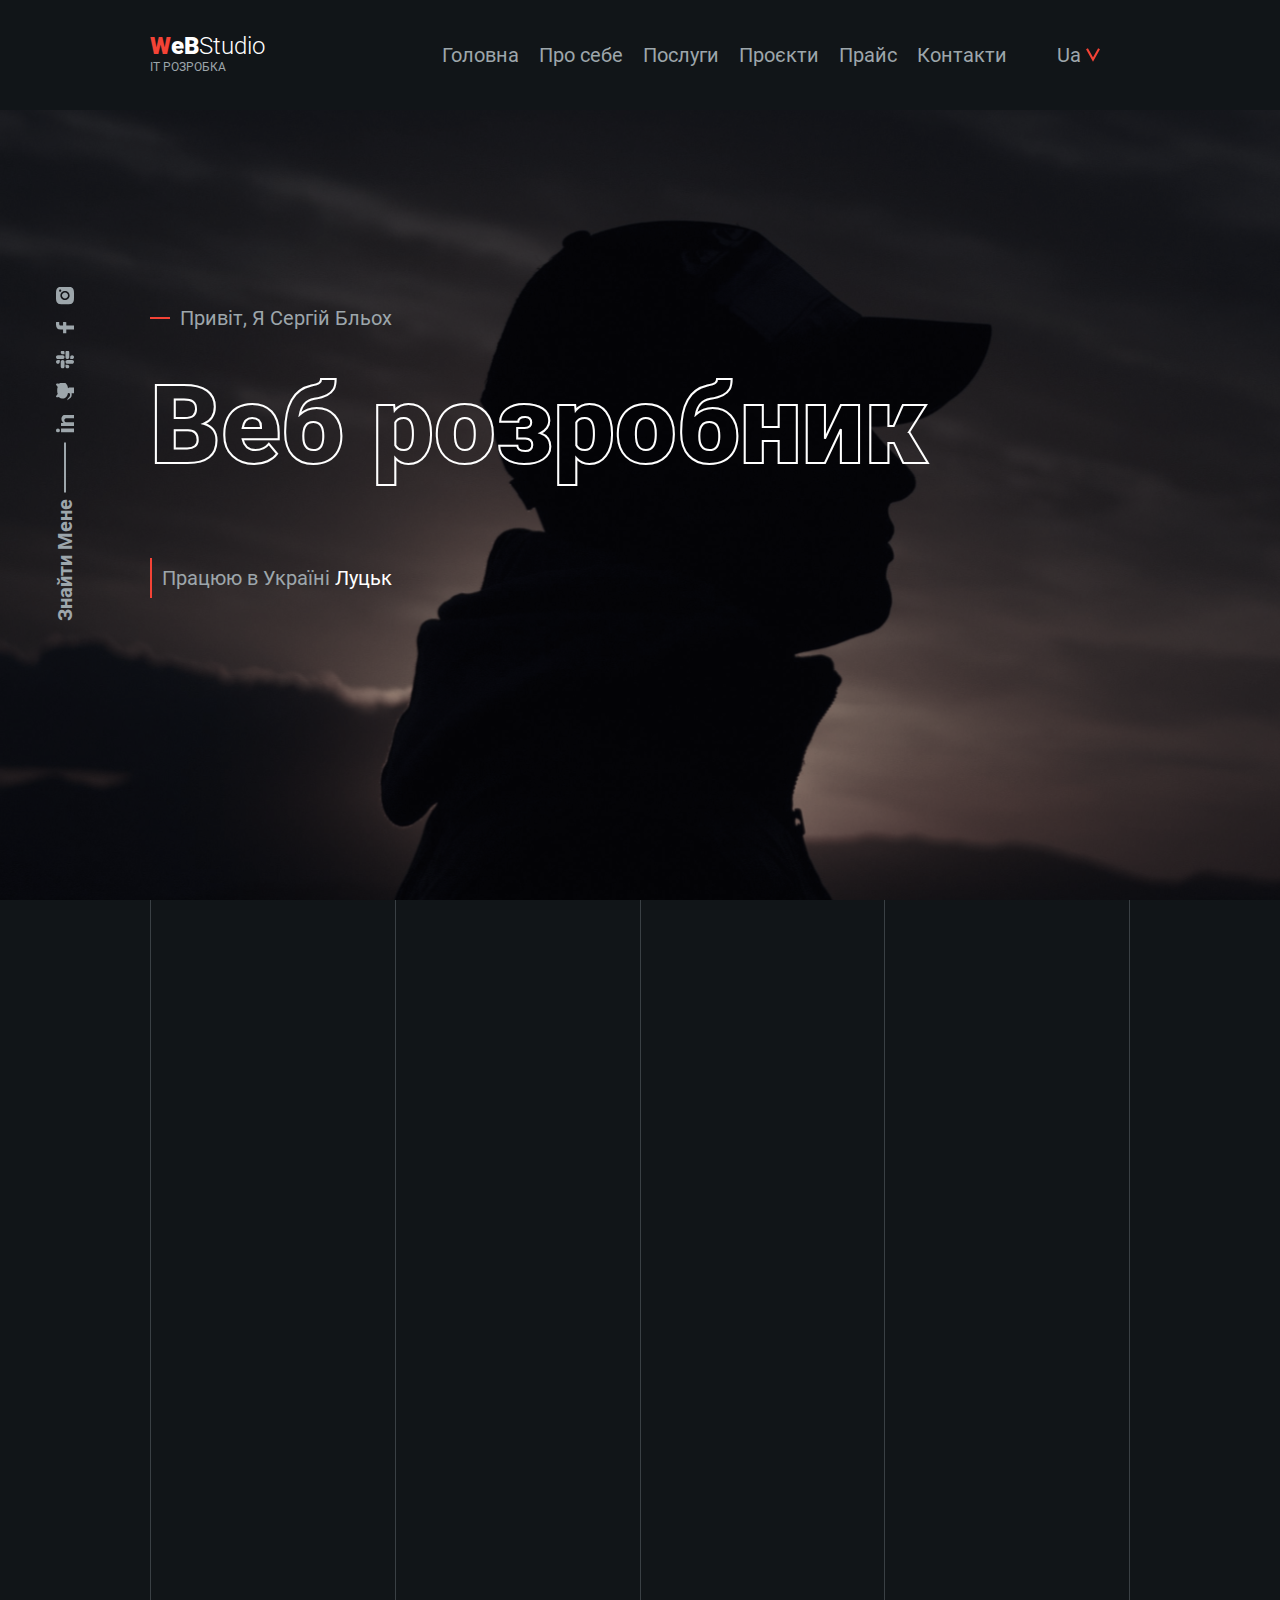
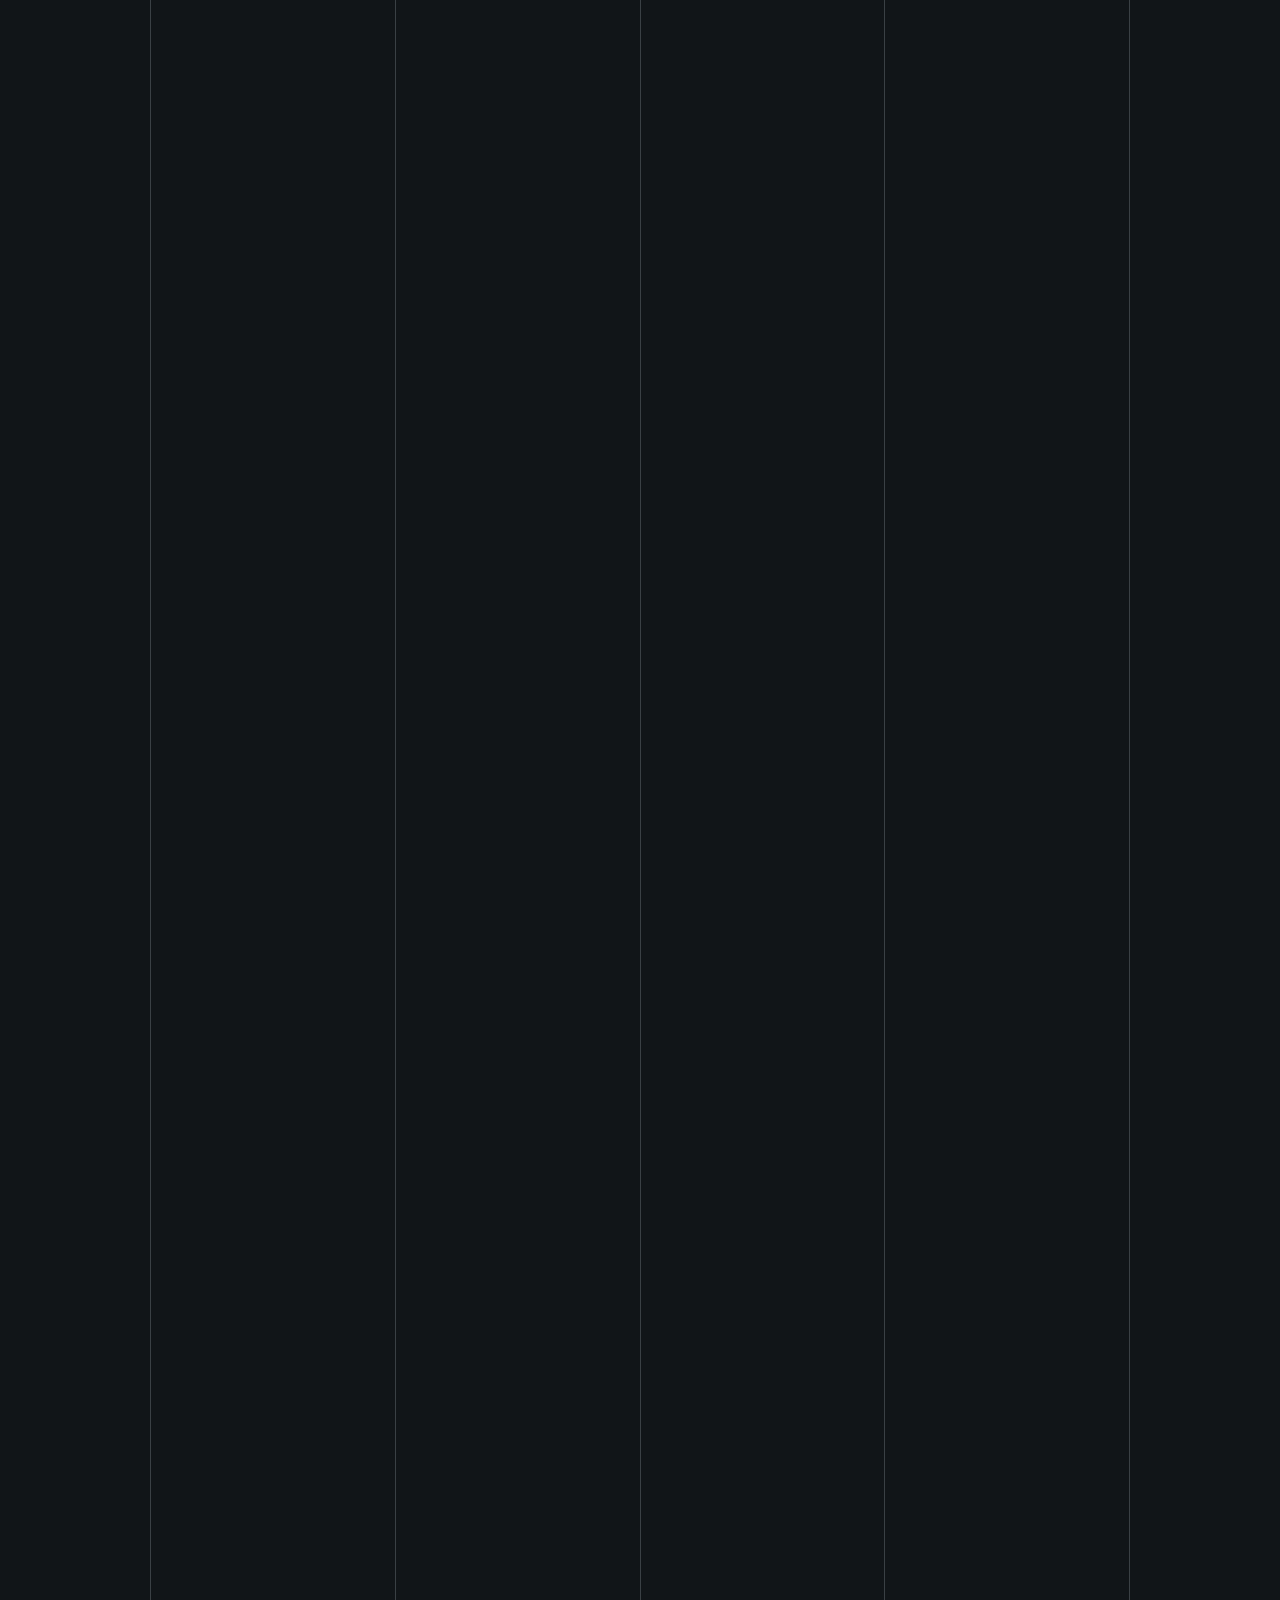
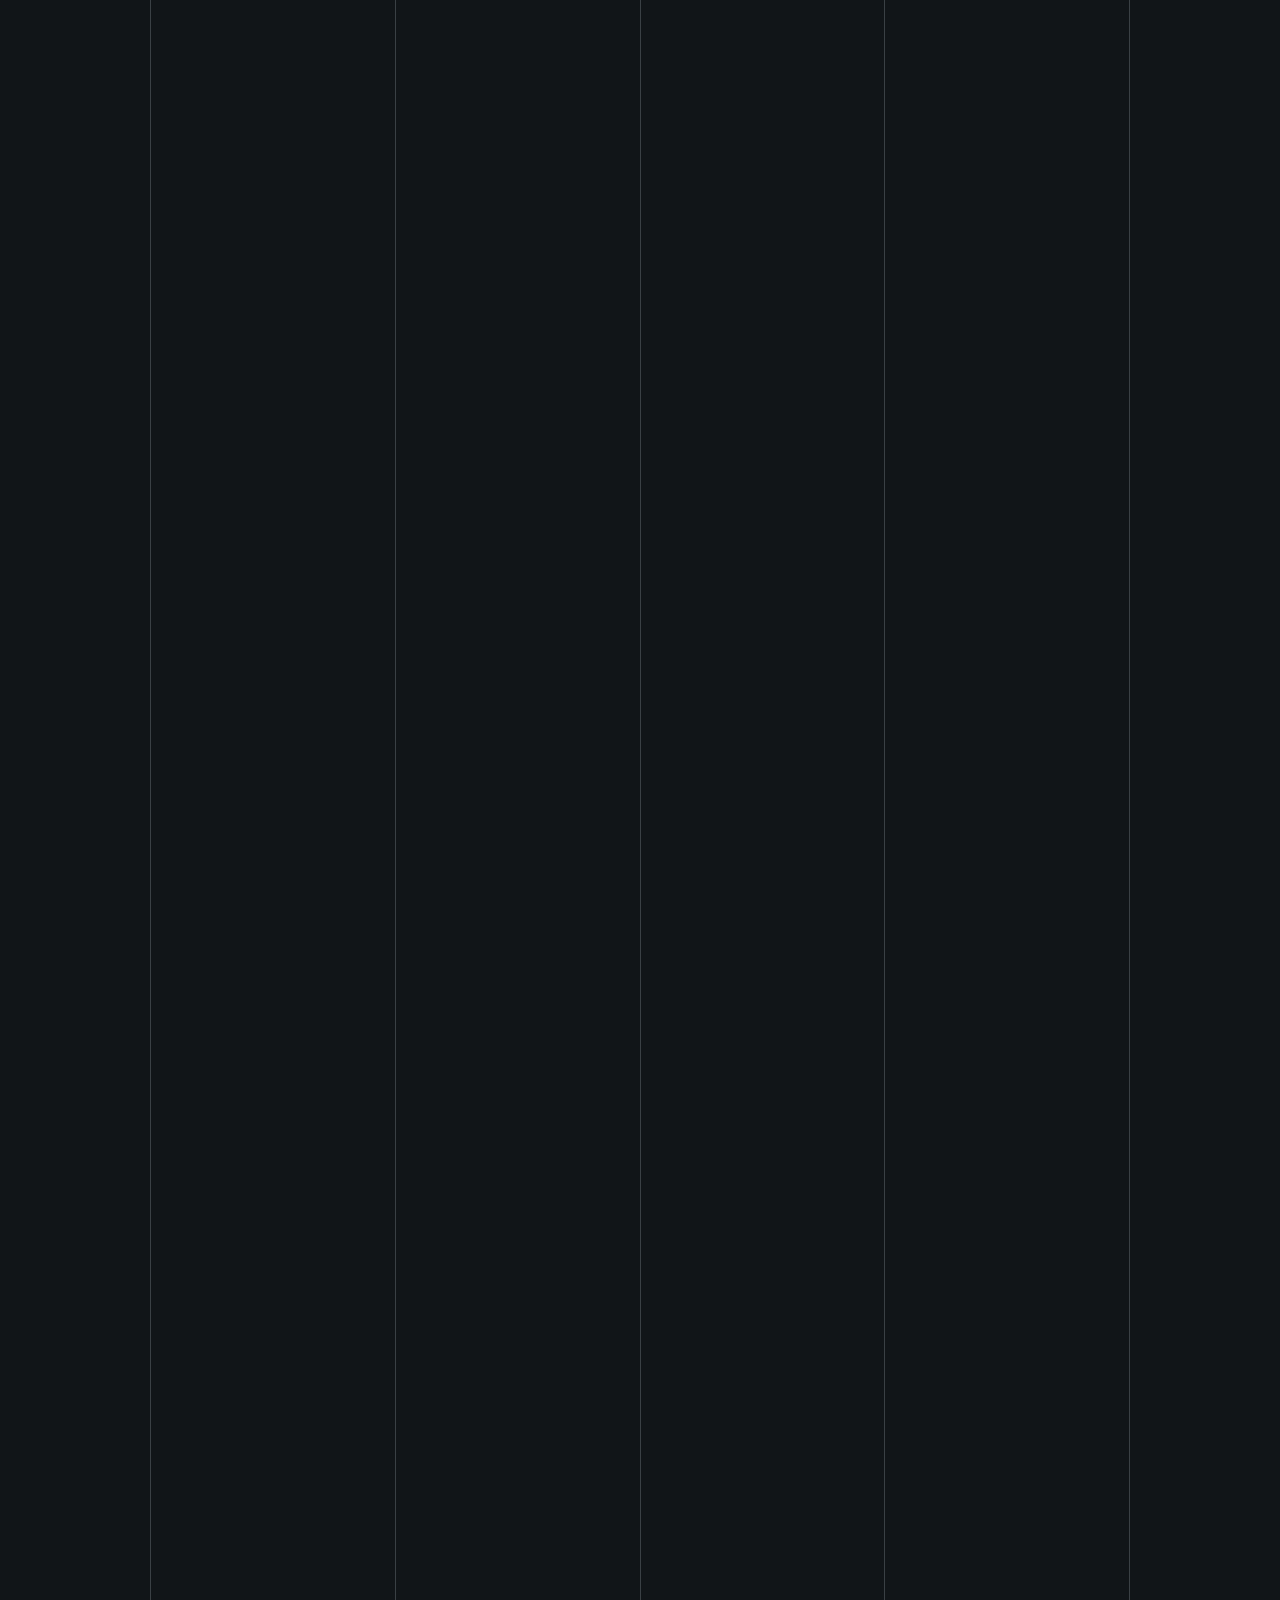
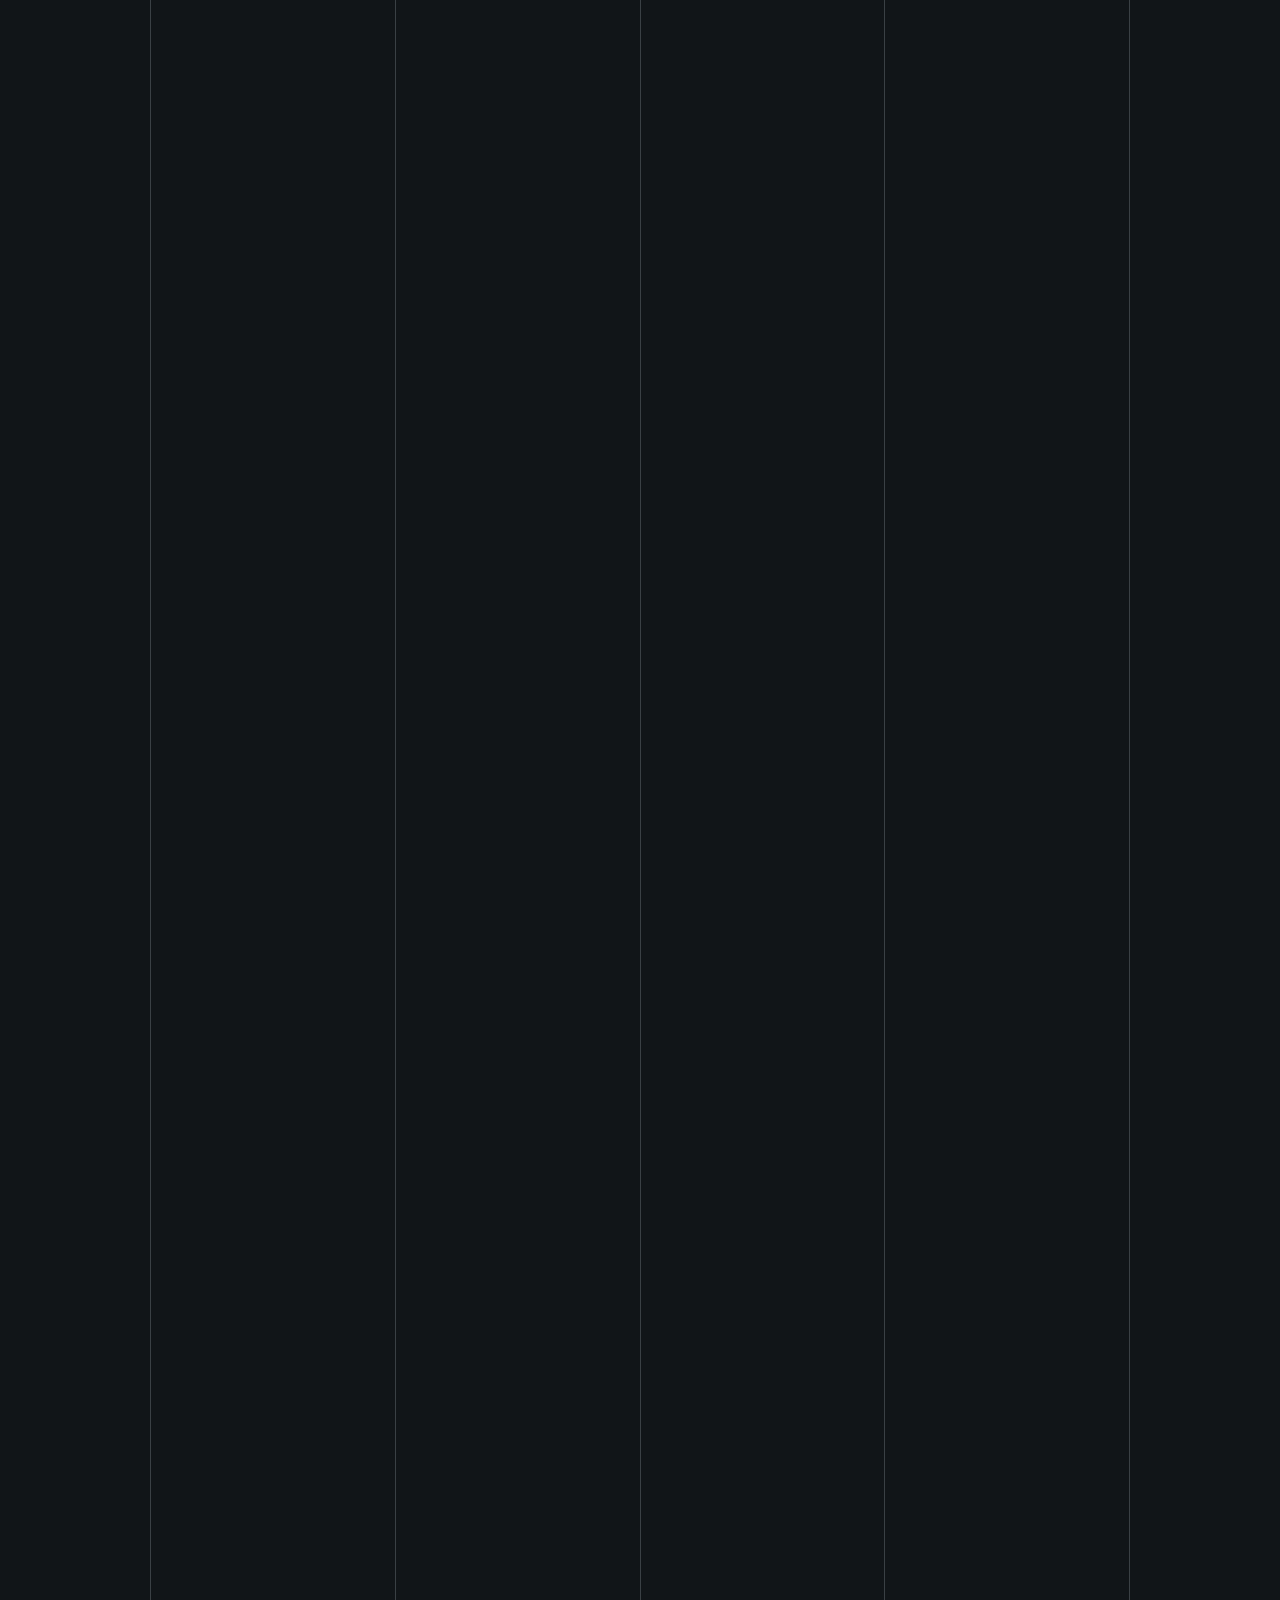
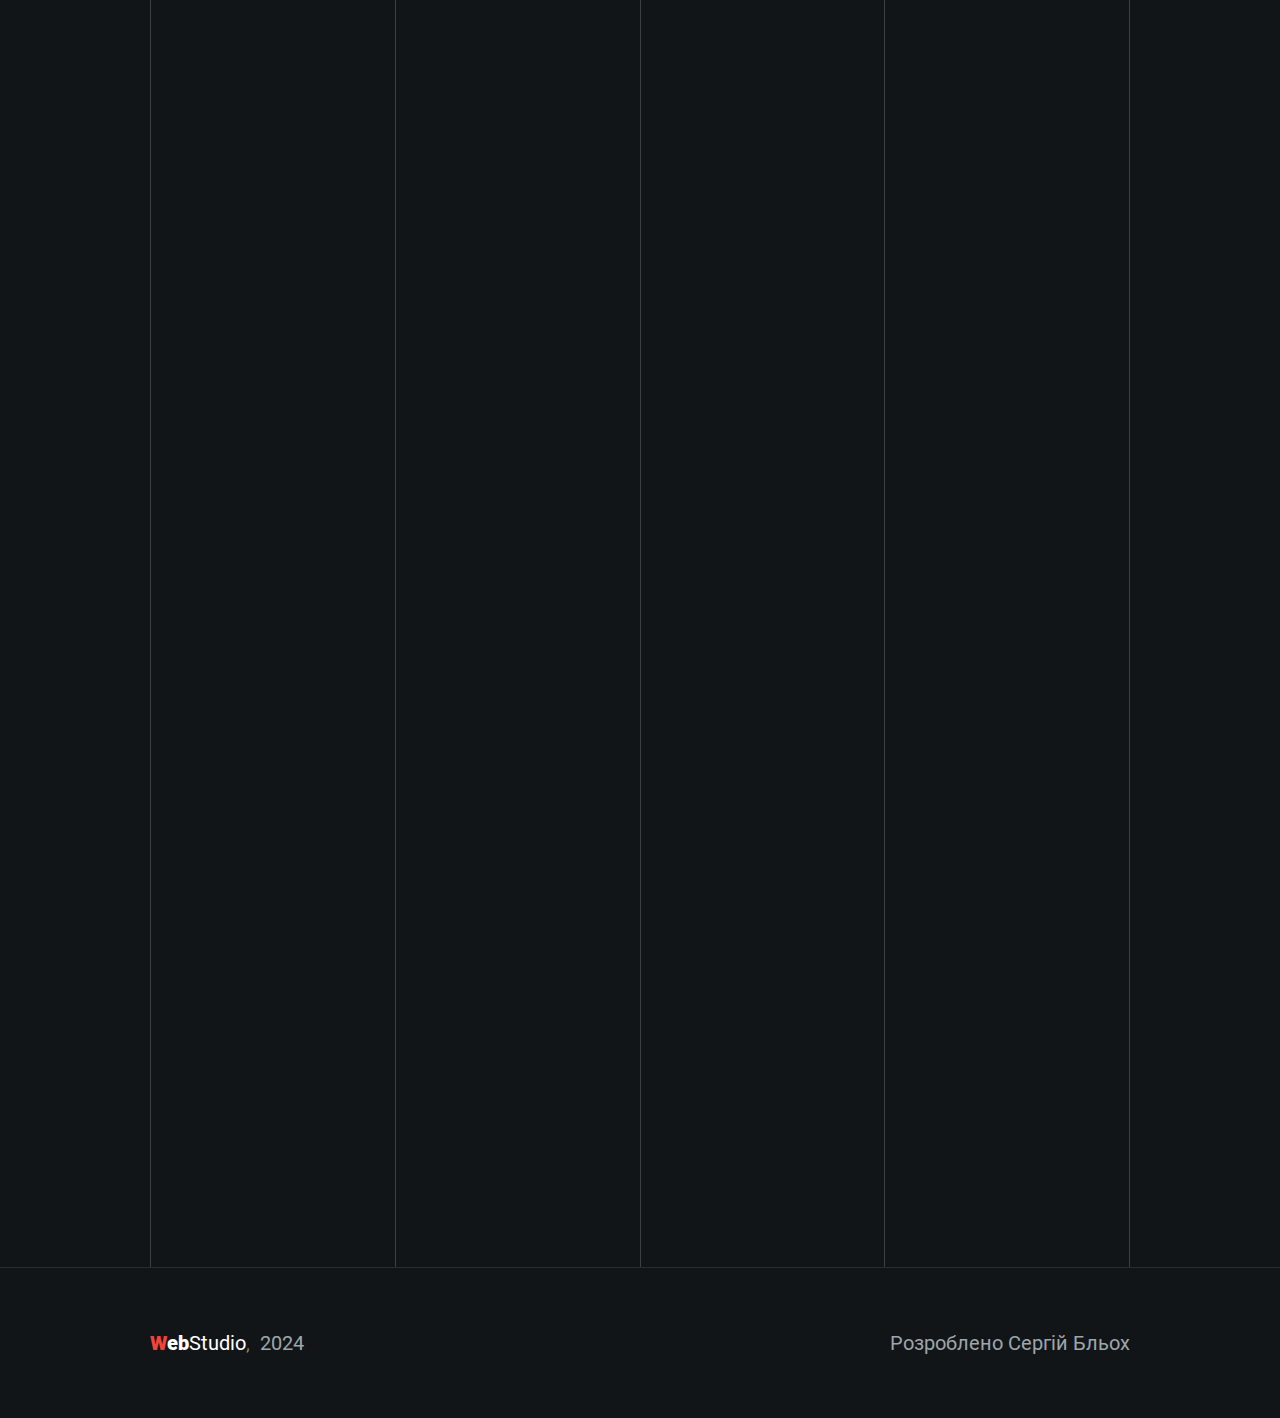
==== commit fd6ee69d: "small screen done" ====
--- a/index-ua.html
+++ b/index-ua.html
@@ -136,13 +136,15 @@
                                 <span class="headLine">Фрілансер</span>
                                 <span class="headLine">Веб розробник</span> 
                             </h1>
-                            <p class="header-title__location">Проживаю в Україні <span>Луцьк</span></p>
+                            <p class="header-title__location">Працюю в Україні <span>Луцьк</span></p>
                         </div>
                     </div>
                 </div>
             </div>
+
             <div class="header-socials">
-                <p class="header-socials__text">Знайти мене</p>
+                <div class="header-socials__container">
+                    <p class="header-socials__text">Знайти мене</p>
                 <div class="header-socials__line"></div>
                 <ul class="header-socials__list">
                     <li class="header-socials__item">
@@ -181,6 +183,7 @@
                         </a>
                     </li>
                 </ul>
+                </div>
             </div>
         </header>
 
@@ -556,7 +559,7 @@
                                 <img class="review-foto" src="./img/reviews/allison.svg" alt="foto">
                                 <p class="review-name">Allison Herwitz</p>
                                 <p class="review-profession">Lead designer</p>
-                                <p class="review-text right">Lorem ipsum dolor sit amet, consectetur adipisicing elit. Dolor quasi numquam voluptatibus voluptatem repellendus consequatur tempore saepe, nesciunt obcaecati laboriosam facilis, illum veniam dolores similique omnis totam eum est. Repudiandae laudantium necessitatibus porro adipisci quasi obcaecati quisquam excepturi numquam et accusantium doloremque, fuga, similique veritatis, sit alias eligendi impedit mollitia amet reiciendis. Nostrum voluptates ratione dolore aliquid debitis ad incidunt.</p>
+                                <p class="review-text right">Lorem ipsum dolor sit amet, consectetur adipisicing elit. Dolor quasi numquam voluptatibus voluptatem repellendus consequatur tempore saepe, nesciunt obcaecati laboriosam facilis, illum veniam dolores similique omnis totam eum est. Repudiandae laudantium necessitatibus porro adipisci quasi obcaecati quisquam excepturi numquam et accusantium doloremque, fuga, similique veritatis, sit alias eligendi impedit mollitia amet reiciendis.</p>
                             </li>
                             <li class="review">
                                 <img class="review-foto" src="./img/reviews/james.svg" alt="foto">
--- a/css/main.css
+++ b/css/main.css
@@ -274,7 +274,7 @@
   width: 100vw;
   height: 100vh;
   background-color: rgba(157, 166, 171, 0.3);
-  overflow-y: srcoll;
+  overflow-y: auto;
 }
 .modal__win {
   position: relative;
@@ -643,7 +643,7 @@
           transform: translateX(-50%);
   -webkit-transition: 1s ease;
   transition: 1s ease;
-  overflow: hidden;
+  overflow: auto;
 }
 .overlay__container {
   display: -webkit-box;
@@ -812,14 +812,13 @@
   display: -webkit-box;
   display: -ms-flexbox;
   display: flex;
-  -webkit-box-pack: center;
-      -ms-flex-pack: center;
-          justify-content: center;
   -webkit-box-align: center;
       -ms-flex-align: center;
           align-items: center;
   background: url("../img/background-header.svg") no-repeat center top;
   background-size: cover;
+  height: 100vh;
+  width: 100vw;
 }
 .header__container {
   display: -webkit-box;
@@ -834,7 +833,6 @@
   -webkit-box-pack: start;
       -ms-flex-pack: start;
           justify-content: start;
-  width: 100%;
 }
 .header__item {
   display: -webkit-box;
@@ -853,7 +851,6 @@
   -webkit-box-align: start;
       -ms-flex-align: start;
           align-items: start;
-  height: 100vh;
 }
 
 .header-title__subtitle {
@@ -865,6 +862,7 @@
 }
 .header-title__subtitle::before {
   content: "";
+  display: block;
   width: 20px;
   height: 2px;
   position: absolute;
@@ -895,17 +893,23 @@
 }
 
 .header-socials {
-  display: -webkit-box;
-  display: -ms-flexbox;
-  display: flex;
-  -webkit-box-pack: center;
-      -ms-flex-pack: center;
-          justify-content: center;
-  -webkit-box-align: center;
-      -ms-flex-align: center;
-          align-items: center;
-  position: absolute;
-  left: -85px;
+  position: absolute;
+  left: 0px;
+  -webkit-transform: translateX(-50%);
+      -ms-transform: translateX(-50%);
+          transform: translateX(-50%);
+}
+.header-socials__container {
+  margin-left: 130px;
+  display: -webkit-box;
+  display: -ms-flexbox;
+  display: flex;
+  -webkit-box-pack: center;
+      -ms-flex-pack: center;
+          justify-content: center;
+  -webkit-box-align: center;
+      -ms-flex-align: center;
+          align-items: center;
   -webkit-transform: rotate(-90deg);
       -ms-transform: rotate(-90deg);
           transform: rotate(-90deg);
@@ -3409,6 +3413,9 @@
     width: 65px;
     height: 65px;
   }
+  .modal__win {
+    width: 100%;
+  }
   .inner {
     margin: 0px 40px;
   }
@@ -3486,8 +3493,8 @@
     padding: 5px 10px;
     border-left: 2px solid rgb(244, 67, 54);
   }
-  .header-socials {
-    left: -110px;
+  .header-socials__container {
+    margin-left: 30px;
   }
   .header-socials__list {
     margin-left: 3px;
@@ -3566,27 +3573,18 @@
             align-items: center;
   }
   .about__item {
-    display: -webkit-box;
-    display: -ms-flexbox;
-    display: flex;
-    -webkit-box-orient: vertical;
-    -webkit-box-direction: normal;
-        -ms-flex-direction: column;
-            flex-direction: column;
-    -webkit-box-pack: center;
-        -ms-flex-pack: center;
-            justify-content: center;
-    -webkit-box-align: center;
-        -ms-flex-align: center;
-            align-items: center;
+    -webkit-box-pack: start;
+        -ms-flex-pack: start;
+            justify-content: start;
     -webkit-box-flex: 0;
         -ms-flex: 0 1 100%;
             flex: 0 1 100%;
     margin: 7px;
   }
   .about__frame {
-    width: 95%;
+    width: auto;
     padding: 5px;
+    margin: -7px;
   }
   .about__content_title {
     font-size: 16px;
@@ -3651,9 +3649,9 @@
     width: 100%;
   }
   .skills__frame {
-    margin-top: 50px;
-    width: 95%;
+    width: auto;
     padding: 5px;
+    margin: 50px -7px -7px -7px;
   }
   .skills-list {
     width: auto;
@@ -3877,12 +3875,6 @@
             align-items: start;
     margin-top: 40px;
   }
-  .reviews-slider__indicator {
-    width: 6px;
-    height: 6px;
-    margin: 4px;
-    background: rgb(157, 166, 171);
-  }
   .pricing__content {
     -webkit-box-orient: vertical;
     -webkit-box-direction: normal;
@@ -4028,10 +4020,10 @@
     font-size: 16px;
   }
   .contacts-message {
-    padding: 30px 15px;
+    padding: 40px 10px;
   }
   .contacts-form {
-    padding: 20px 0px;
+    padding: 0px;
   }
   .contacts-form__container {
     -webkit-box-orient: vertical;
@@ -4048,16 +4040,17 @@
     -webkit-box-flex: 0;
         -ms-flex: 0 1 100%;
             flex: 0 1 100%;
-    margin: 20px 0px;
+    margin: 15px 10px;
   }
   .contacts-info {
-    margin: 0px 47px;
+    margin: 0px 40px;
+    margin-top: 30px;
     width: 100%;
     padding: 40px 15px;
   }
   .contacts-info__socials-list {
     padding: 0px;
-    width: 36px;
+    width: 40px;
   }
   .footer__container {
     display: -webkit-box;
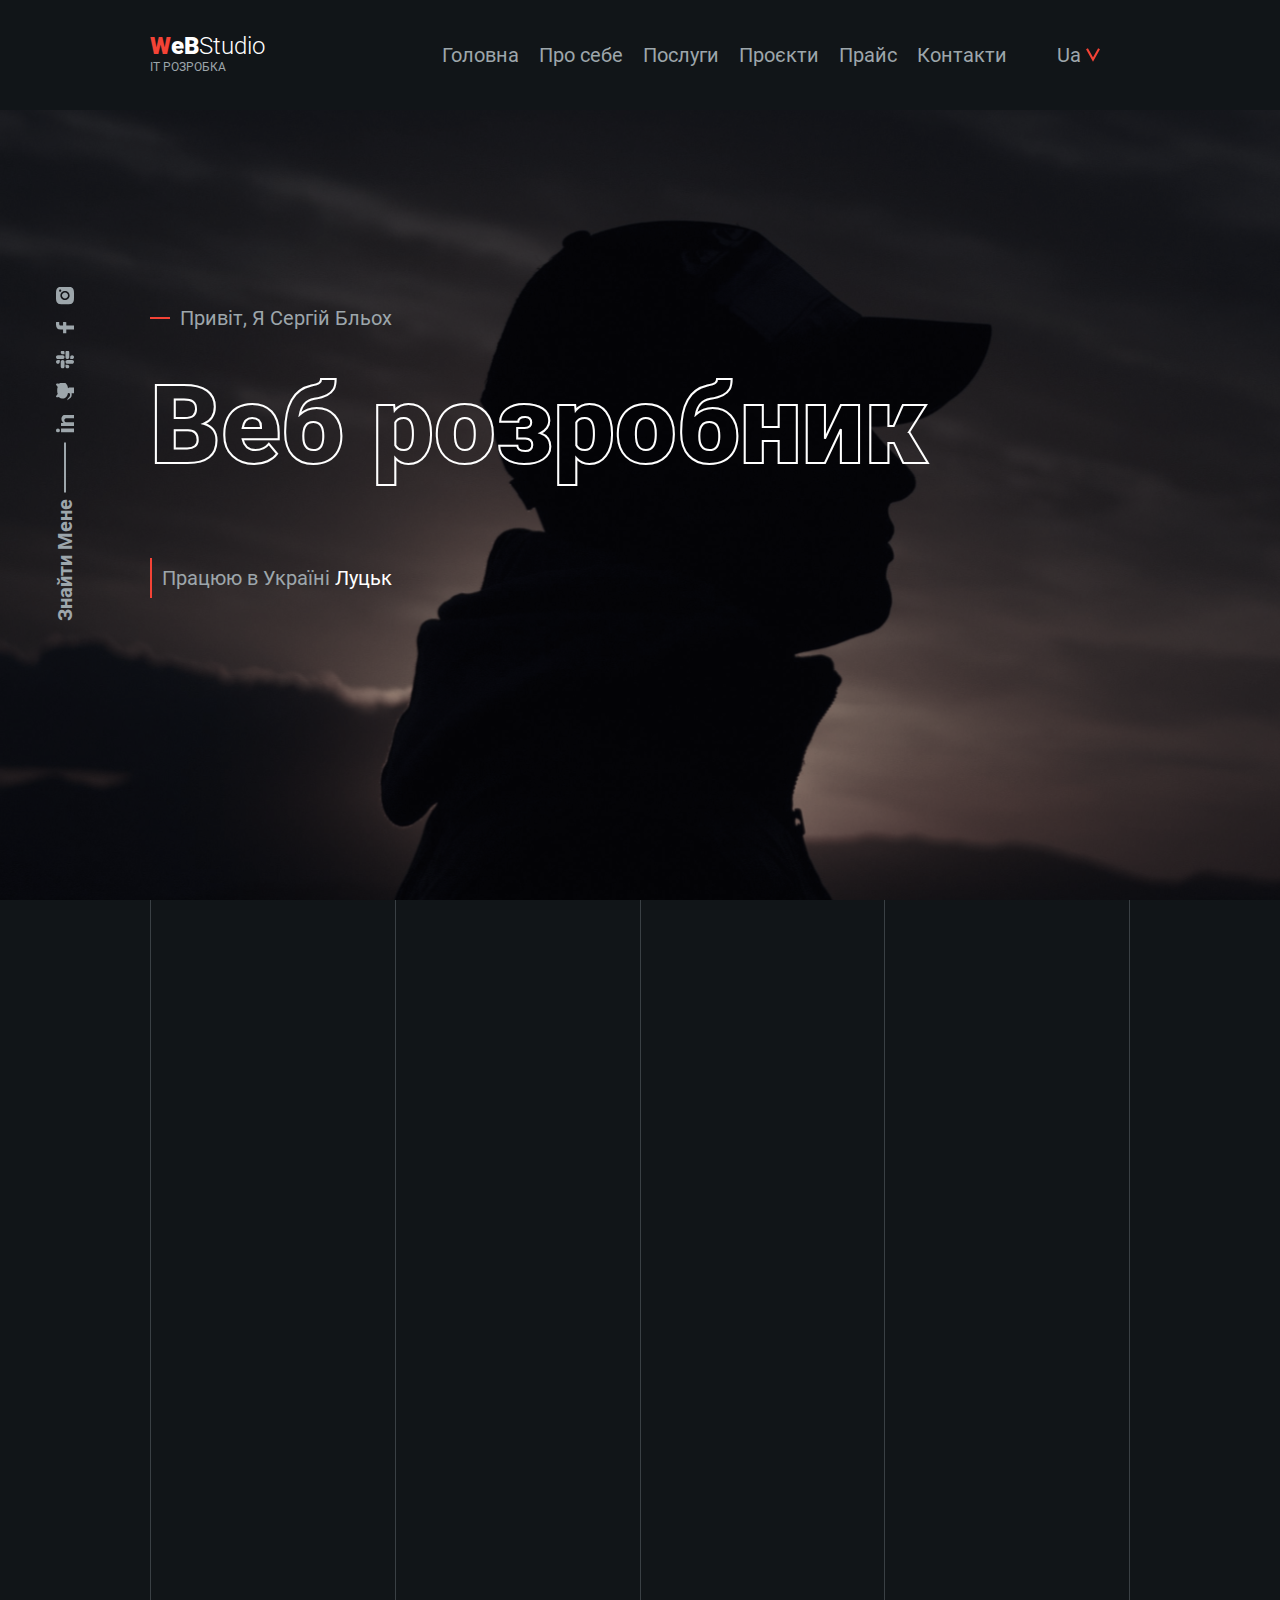
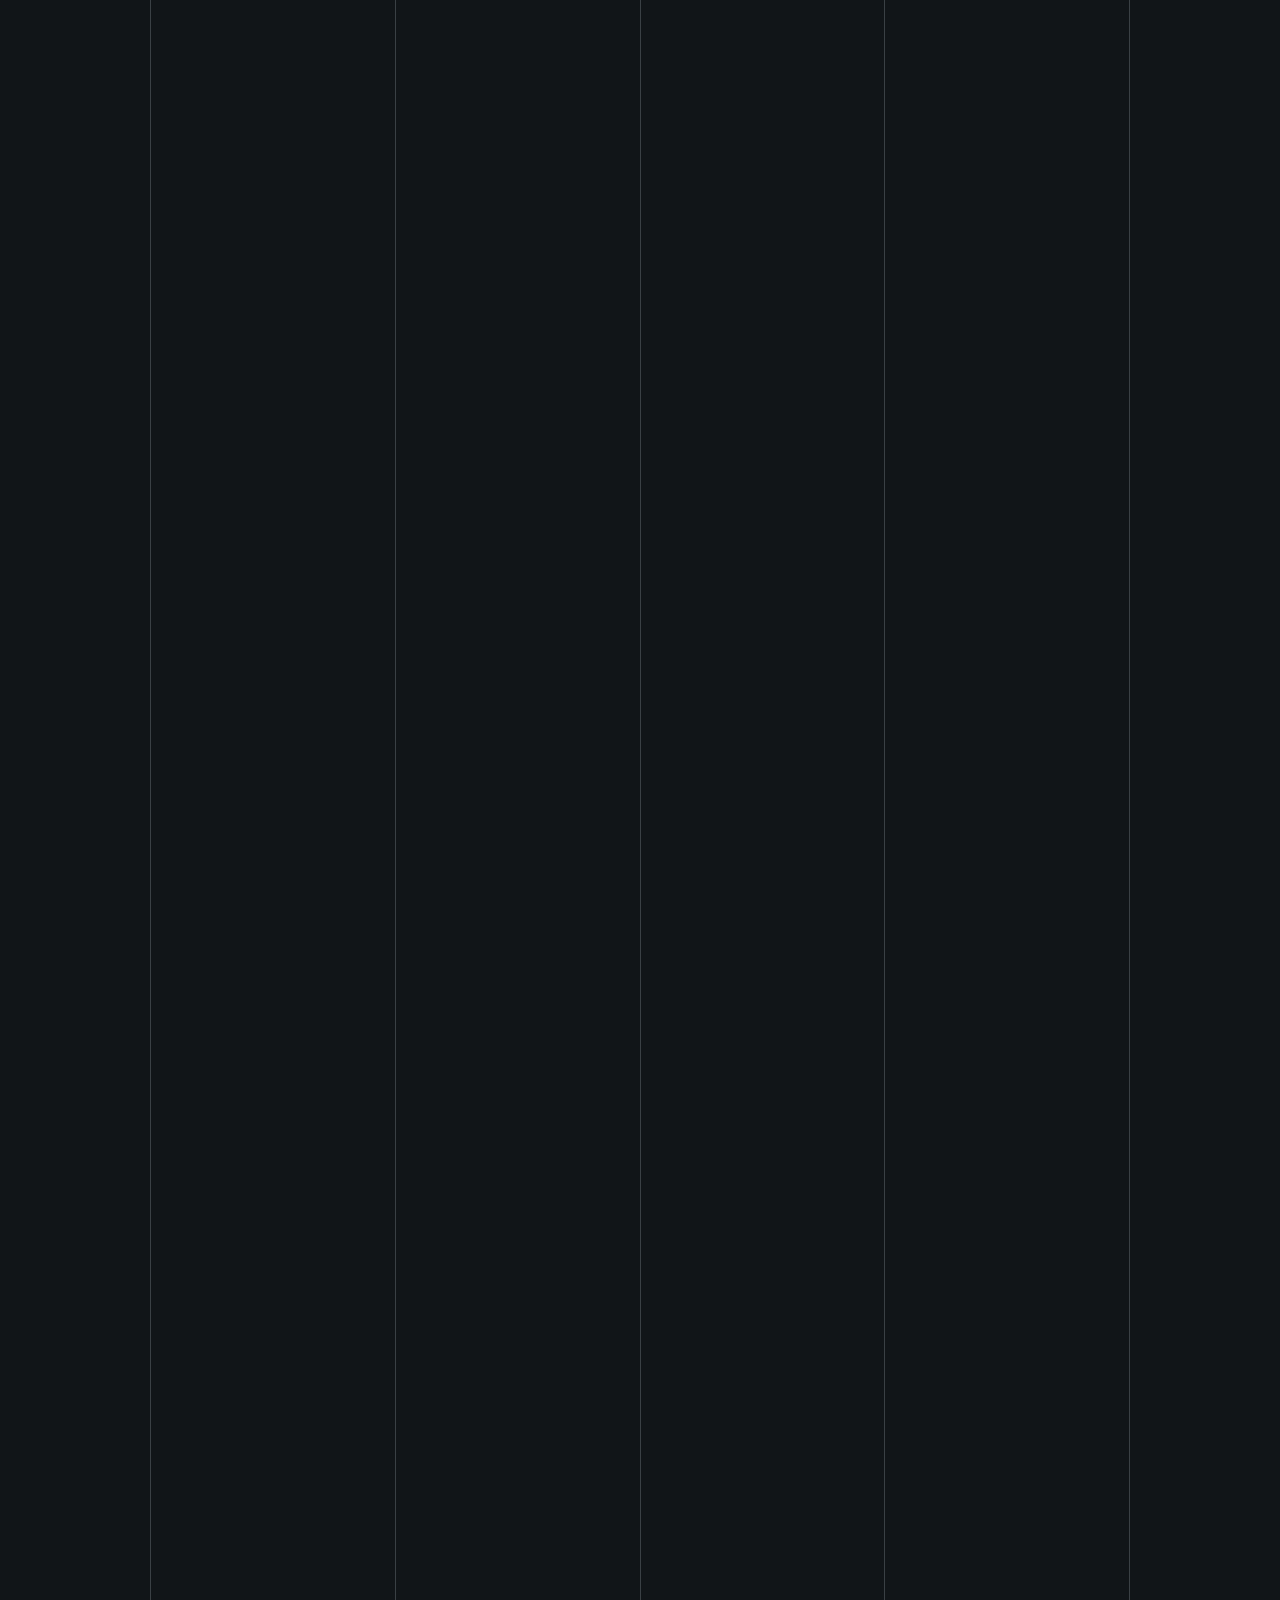
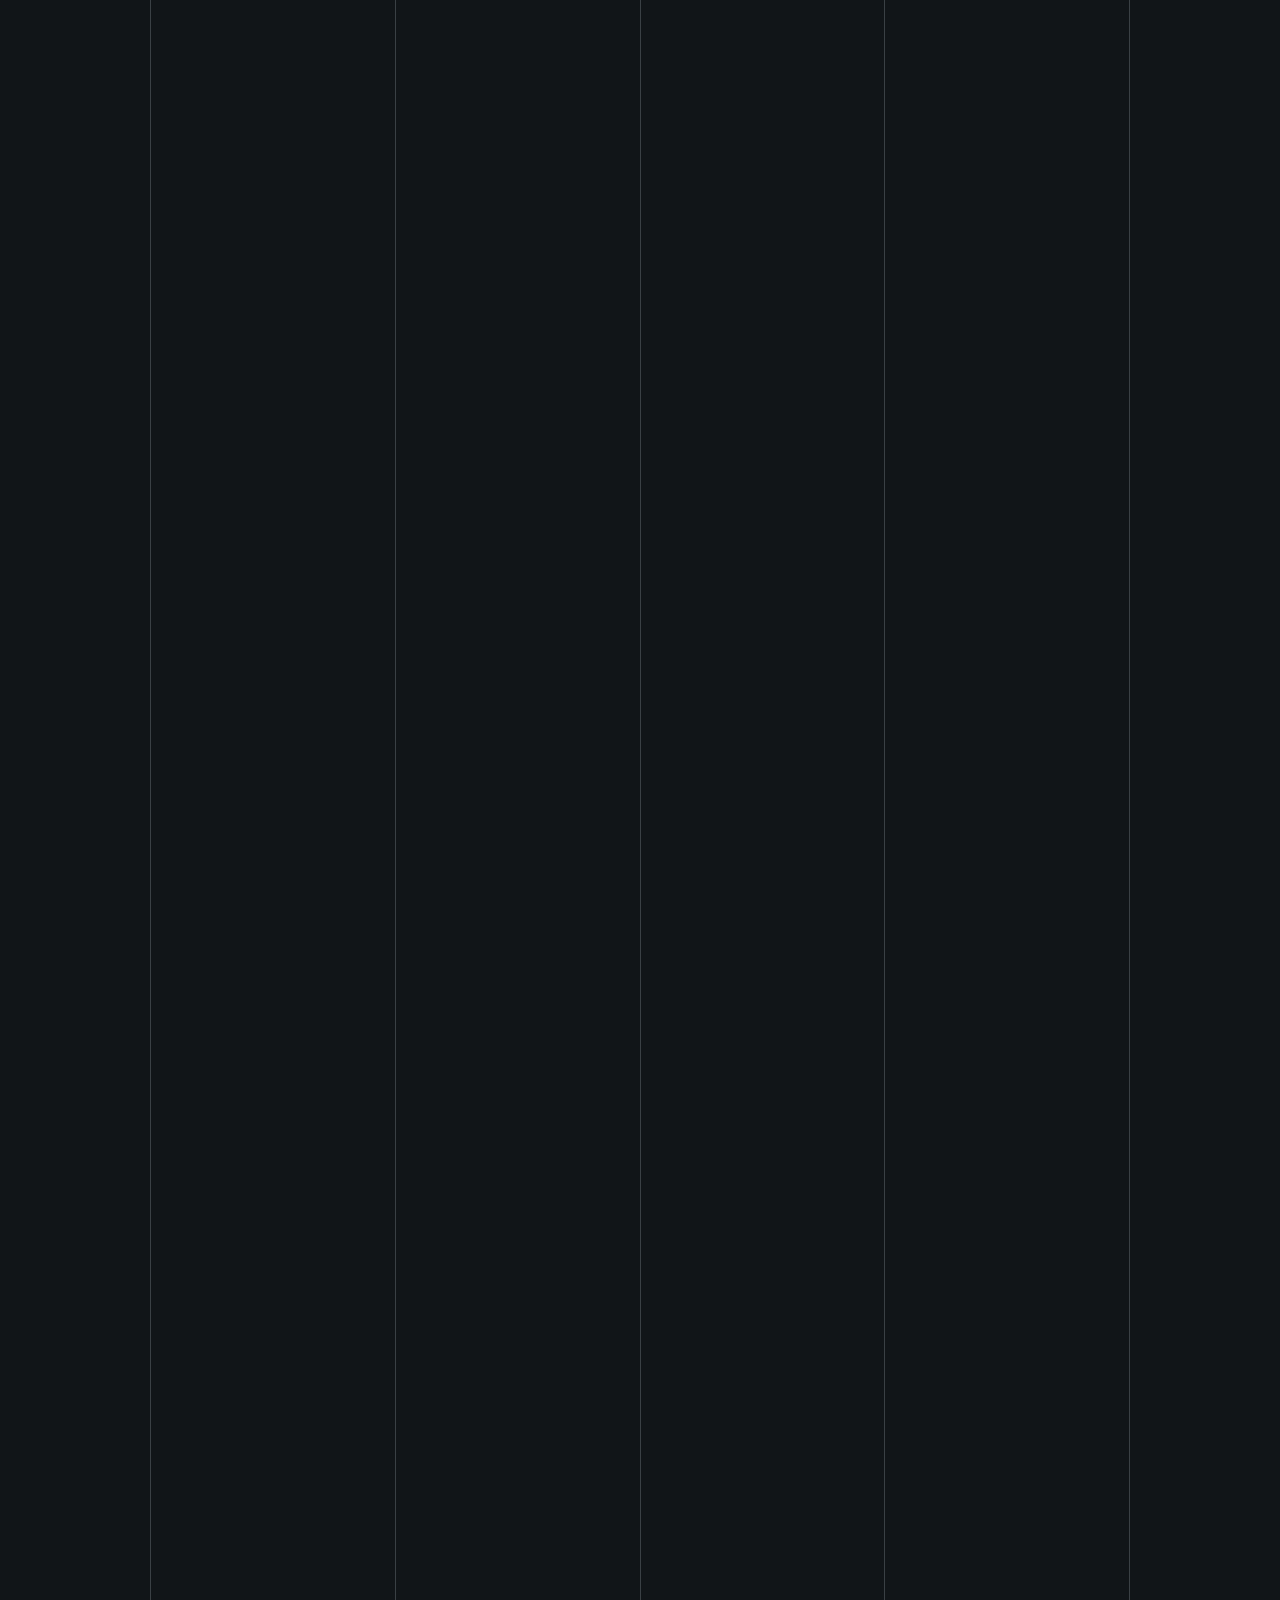
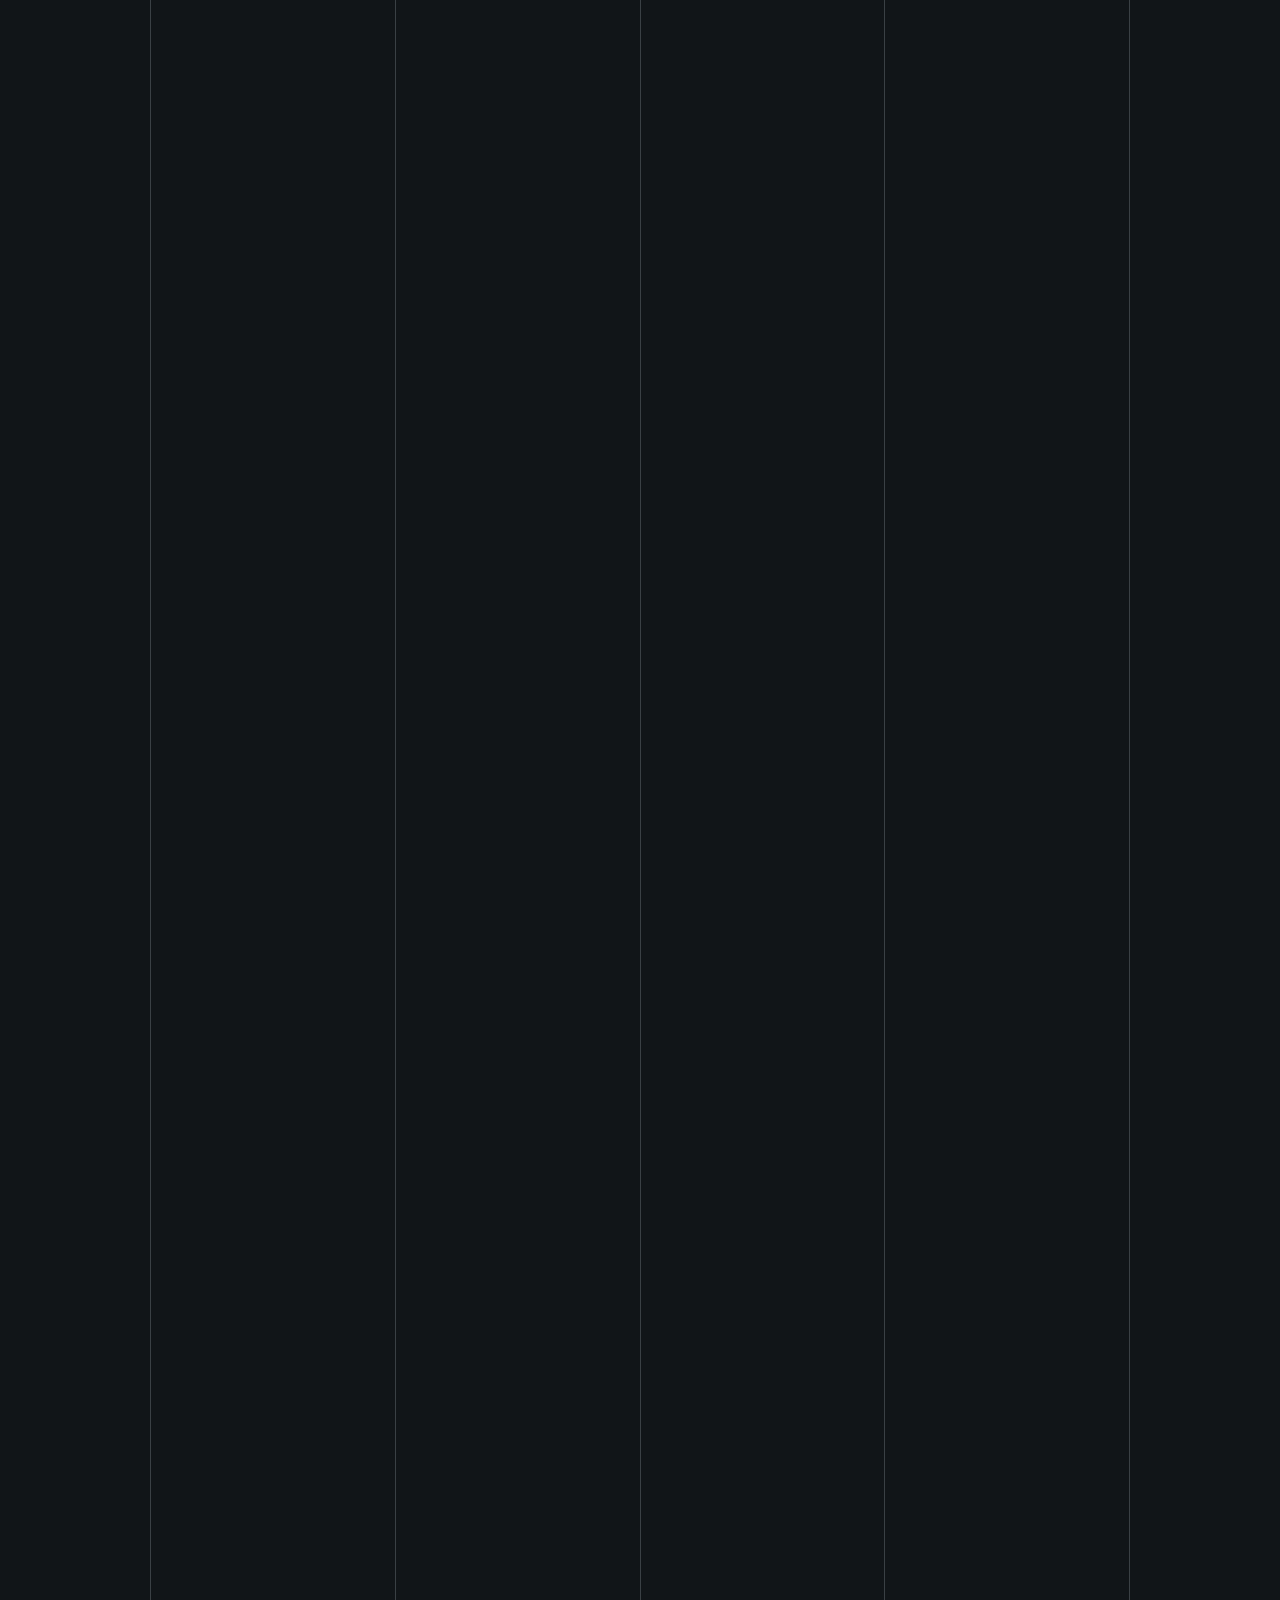
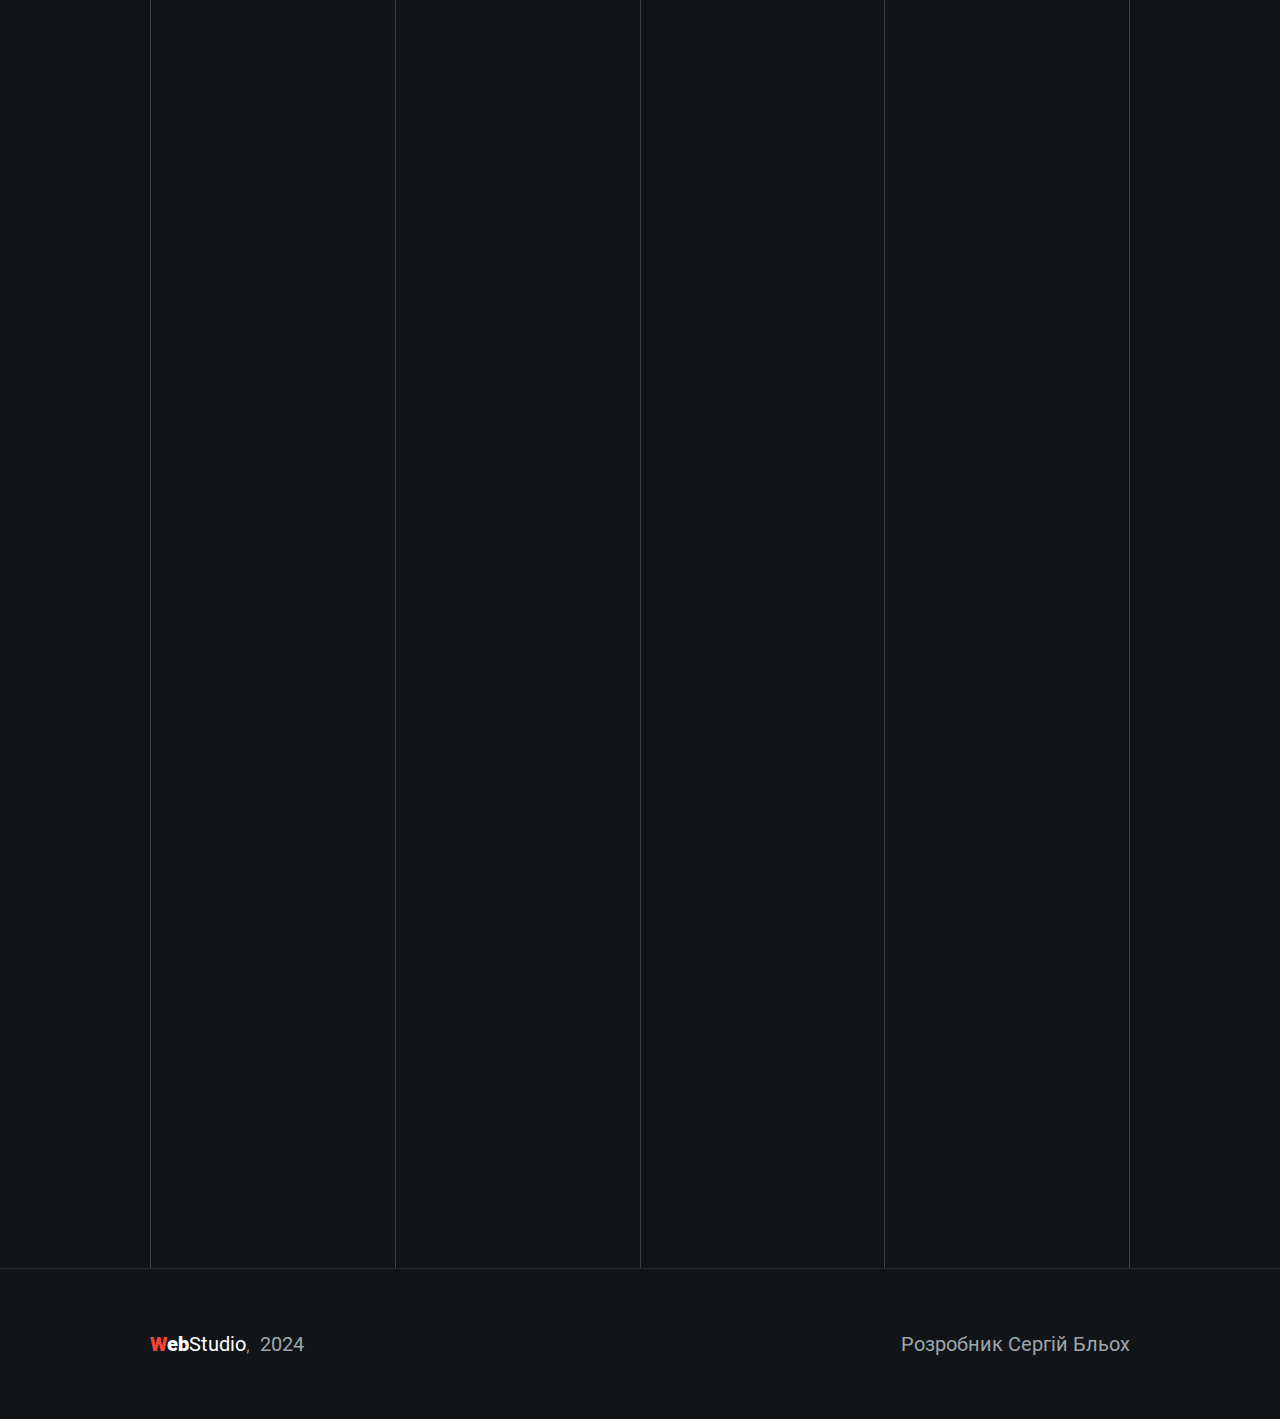
==== commit 012a19ce: "430 done" ====
--- a/index-ua.html
+++ b/index-ua.html
@@ -741,6 +741,7 @@
                                     <li class="contacts-info__item">
                                         <p class="contacts-info__item_title">Е-мейл</p>
                                         <p class="contacts-info__item_desc">0997198431@ukr.net</p>
+                                        <p class="contacts-info__item_desc">0967831428blokh@gmail.com</p>
                                     </li>
                                     <li class="contacts-info__item">
                                         <p class="contacts-info__item_title">Локація</p>
@@ -800,7 +801,7 @@
                         </div>
                     </div>
                     <div class="footer__item">
-                        <p class="footer__caption_text">Розроблено Сергій Бльох</p>
+                        <p class="footer__caption_text">Розробник Сергій Бльох</p>
                     </div>
                 </div>
             </div>
--- a/css/main.css
+++ b/css/main.css
@@ -2175,12 +2175,12 @@
 }
 .projects-indicator__text {
   display: none;
-  font-family: RobotoRegular;
+  font-family: RobotoMedium;
   color: rgb(244, 67, 54);
 }
 .projects-indicator__label {
   width: 45px;
-  height: 1px;
+  height: 2px;
   background: rgb(157, 166, 171);
 }
 
@@ -2285,7 +2285,7 @@
           align-items: center;
   -webkit-box-align: start;
       -ms-flex-align: start;
-          align-items: start;
+          align-items: flex-start;
   margin-top: 40px;
 }
 .reviews-slider__indicator {
@@ -2870,9 +2870,6 @@
   -webkit-box-align: center;
       -ms-flex-align: center;
           align-items: center;
-  -webkit-box-pack: stretch;
-      -ms-flex-pack: stretch;
-          justify-content: stretch;
   width: 100%;
 }
 .contacts-form__message_item {
@@ -3097,9 +3094,9 @@
 }
 
 .contacts-form:hover {
-  -webkit-transform: scale(1.05);
-      -ms-transform: scale(1.05);
-          transform: scale(1.05);
+  -webkit-transform: scale(1.03);
+      -ms-transform: scale(1.03);
+          transform: scale(1.03);
   -webkit-transition: 0.3s ease;
   transition: 0.3s ease;
 }
@@ -3348,7 +3345,7 @@
 }
 
 .activeProjectLabel {
-  height: 2px;
+  height: 3px;
   background: rgb(244, 67, 54);
 }
 
@@ -3363,7 +3360,7 @@
   background: rgb(244, 67, 54);
 }
 
-@media (max-width: 400px) {
+@media (max-width: 500px) {
   * {
     margin: 0px;
     padding: 0px;
@@ -3483,9 +3480,7 @@
     left: -30px;
   }
   .header-title__headline {
-    height: 65px;
     font-family: RobotoBlack;
-    font-size: 32px;
     -webkit-text-stroke: 1px rgb(255, 255, 255);
   }
   .header-title__location {
@@ -3493,7 +3488,16 @@
     padding: 5px 10px;
     border-left: 2px solid rgb(244, 67, 54);
   }
+  .header-socials {
+    bottom: 20px;
+    -webkit-transform: translateX(0%);
+        -ms-transform: translateX(0%);
+            transform: translateX(0%);
+  }
   .header-socials__container {
+    -webkit-transform: rotate(0deg);
+        -ms-transform: rotate(0deg);
+            transform: rotate(0deg);
     margin-left: 30px;
   }
   .header-socials__list {
@@ -3552,8 +3556,7 @@
   .services,
   .projects,
   .pricing,
-  .contacts,
-  .footer {
+  .contacts {
     margin-top: 50px;
   }
   .about__container {
@@ -3587,6 +3590,7 @@
     margin: -7px;
   }
   .about__content_title {
+    margin-top: 50px;
     font-size: 16px;
   }
   .about__btn {
@@ -3703,21 +3707,6 @@
     margin: 100px 0px 0px 0px;
   }
   .services__item {
-    display: -webkit-box;
-    display: -ms-flexbox;
-    display: flex;
-    -webkit-box-orient: vertical;
-    -webkit-box-direction: normal;
-        -ms-flex-direction: column;
-            flex-direction: column;
-    -webkit-box-pack: center;
-        -ms-flex-pack: center;
-            justify-content: center;
-    -webkit-box-align: center;
-        -ms-flex-align: center;
-            align-items: center;
-    -ms-flex-wrap: wrap;
-        flex-wrap: wrap;
     width: 100%;
     padding: 30px 0px;
   }
@@ -3739,6 +3728,11 @@
     padding-left: 20px;
     margin: 0px 10px;
     font-size: 14px;
+  }
+  .service-thumb {
+    -webkit-box-flex: 0;
+        -ms-flex: 0 1 100%;
+            flex: 0 1 100%;
   }
   .projects__container {
     margin-top: 50px;
@@ -3773,8 +3767,8 @@
   }
   .projects-slider {
     margin-top: 50px;
-    margin-left: -45px;
-    margin-right: -45px;
+    margin-left: -30px;
+    margin-right: -30px;
     -webkit-box-flex: 0;
         -ms-flex: 0 1 100%;
             flex: 0 1 100%;
@@ -3913,6 +3907,7 @@
     font-size: 16px;
   }
   .pricing__cards {
+    margin-top: 50px;
     -webkit-box-flex: 0;
         -ms-flex: 0 1 100%;
             flex: 0 1 100%;
@@ -4021,6 +4016,8 @@
   }
   .contacts-message {
     padding: 40px 10px;
+    border-left: none;
+    border-right: none;
   }
   .contacts-form {
     padding: 0px;
@@ -4036,21 +4033,34 @@
     width: 100%;
   }
   .contacts-form__item {
-    width: 90%;
+    width: 85%;
     -webkit-box-flex: 0;
         -ms-flex: 0 1 100%;
             flex: 0 1 100%;
-    margin: 15px 10px;
+    margin: 15px 0px;
+  }
+  .contacts-form__message {
+    width: 90%;
+  }
+  .contacts-form__message_item {
+    margin: 0px 15px;
+  }
+  .contacts-form__file {
+    width: 90%;
+    margin-left: 20px;
   }
   .contacts-info {
     margin: 0px 40px;
-    margin-top: 30px;
+    margin-top: 50px;
     width: 100%;
     padding: 40px 15px;
   }
   .contacts-info__socials-list {
     padding: 0px;
     width: 40px;
+  }
+  .footer {
+    margin-top: 100px;
   }
   .footer__container {
     display: -webkit-box;
@@ -4072,4 +4082,33 @@
   .footer_text {
     font-size: 12px;
   }
+}
+@media (max-width: 600px) {
+  .header-title__headline {
+    height: 110px;
+    font-size: 56px;
+  }
+}
+@media (max-width: 500px) {
+  .header-title__headline {
+    height: 90px;
+    font-size: 48px;
+  }
+}
+@media (max-width: 450px) {
+  .header-title__headline {
+    height: 85px;
+    font-size: 42px;
+  }
+}
+@media (max-width: 400px) {
+  .header-title__headline {
+    height: 75px;
+    font-size: 36px;
+  }
+}
+@media (max-width: 350px) {
+  .header-title__headline {
+    font-size: 32px;
+  }
 }/*# sourceMappingURL=main.css.map */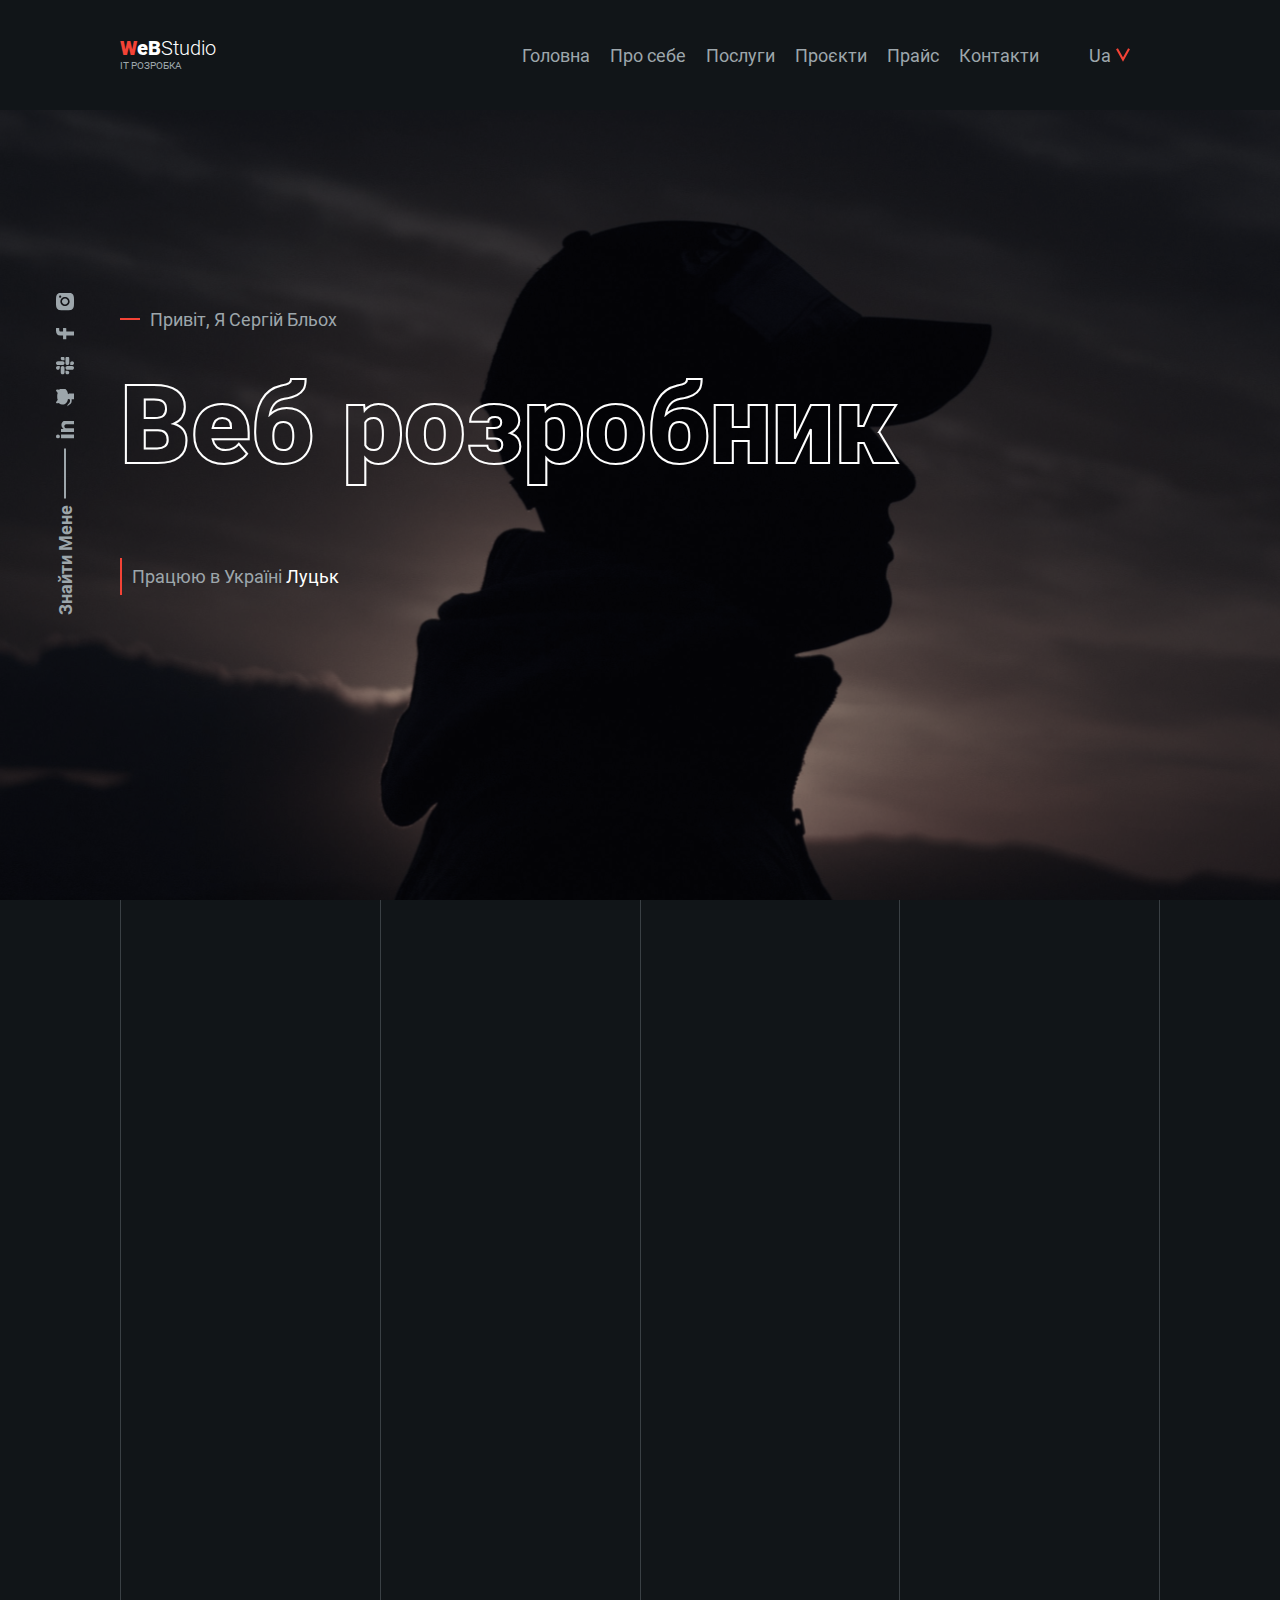
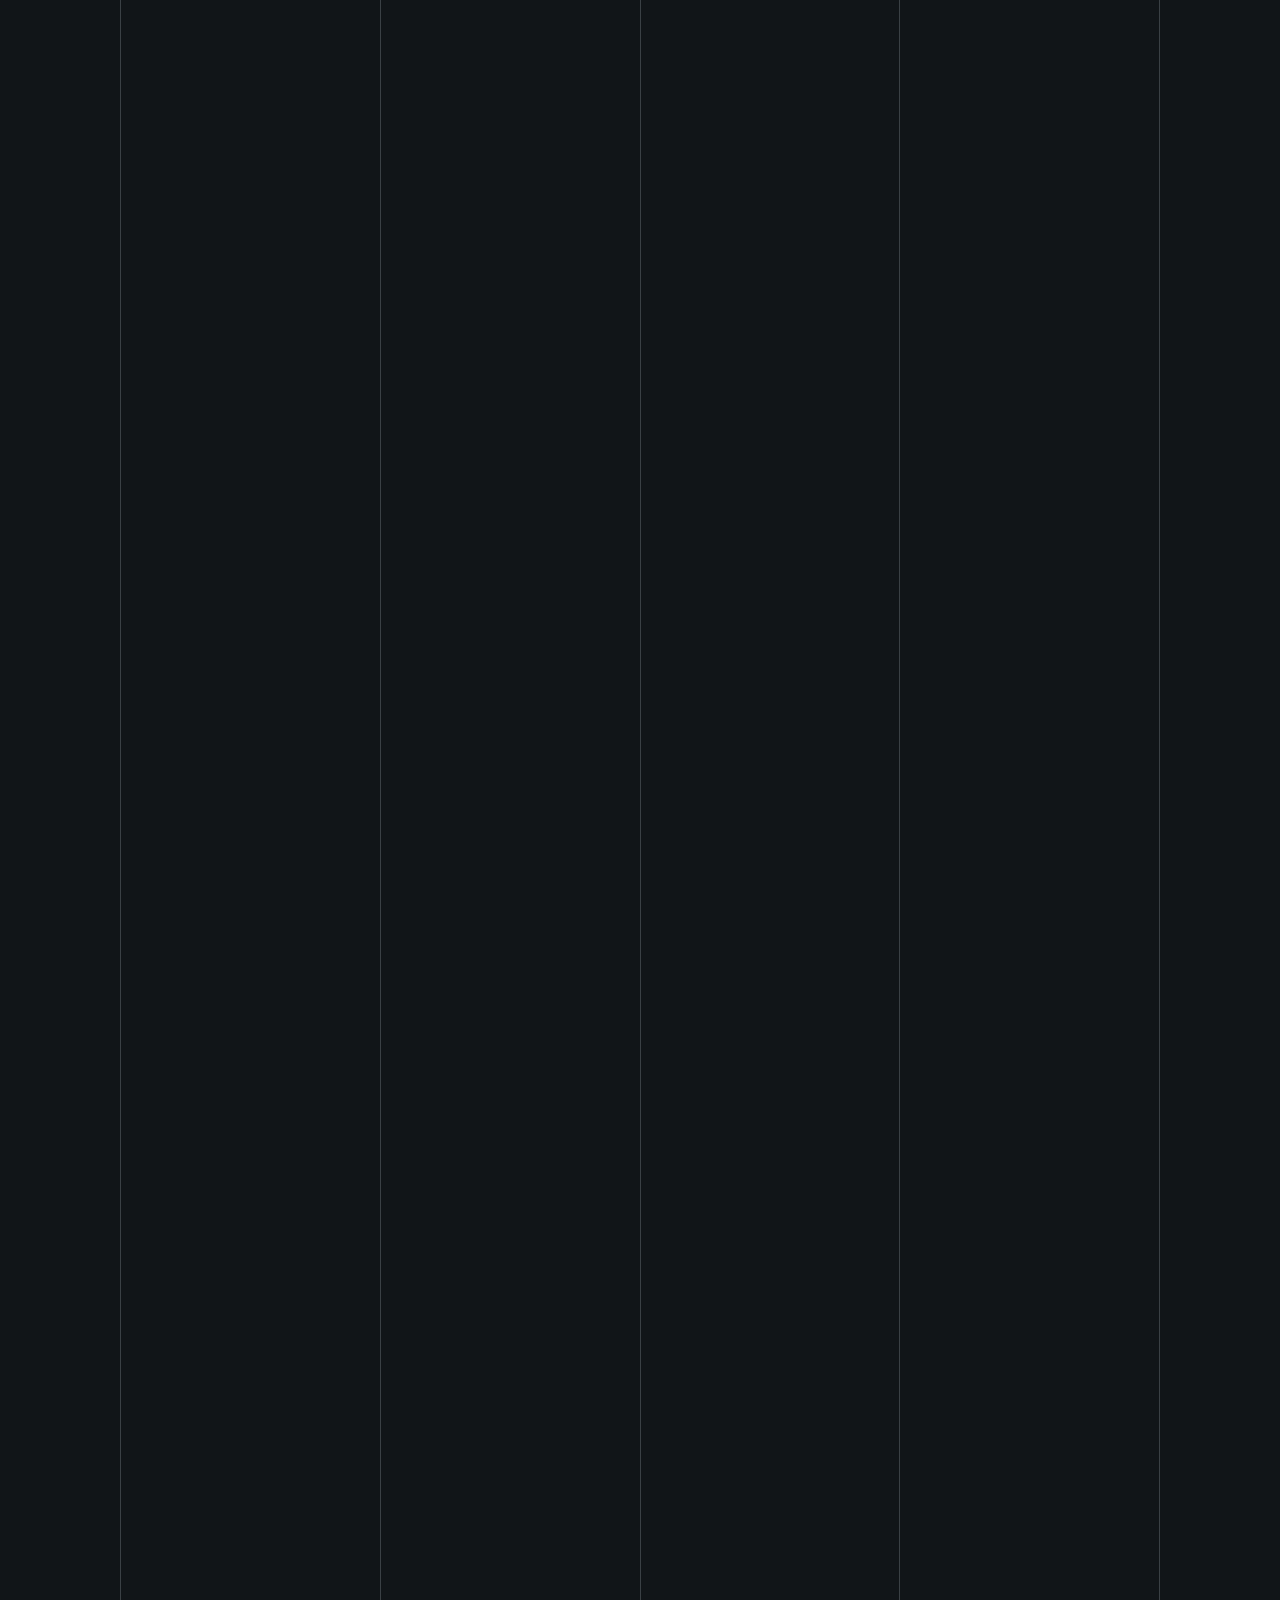
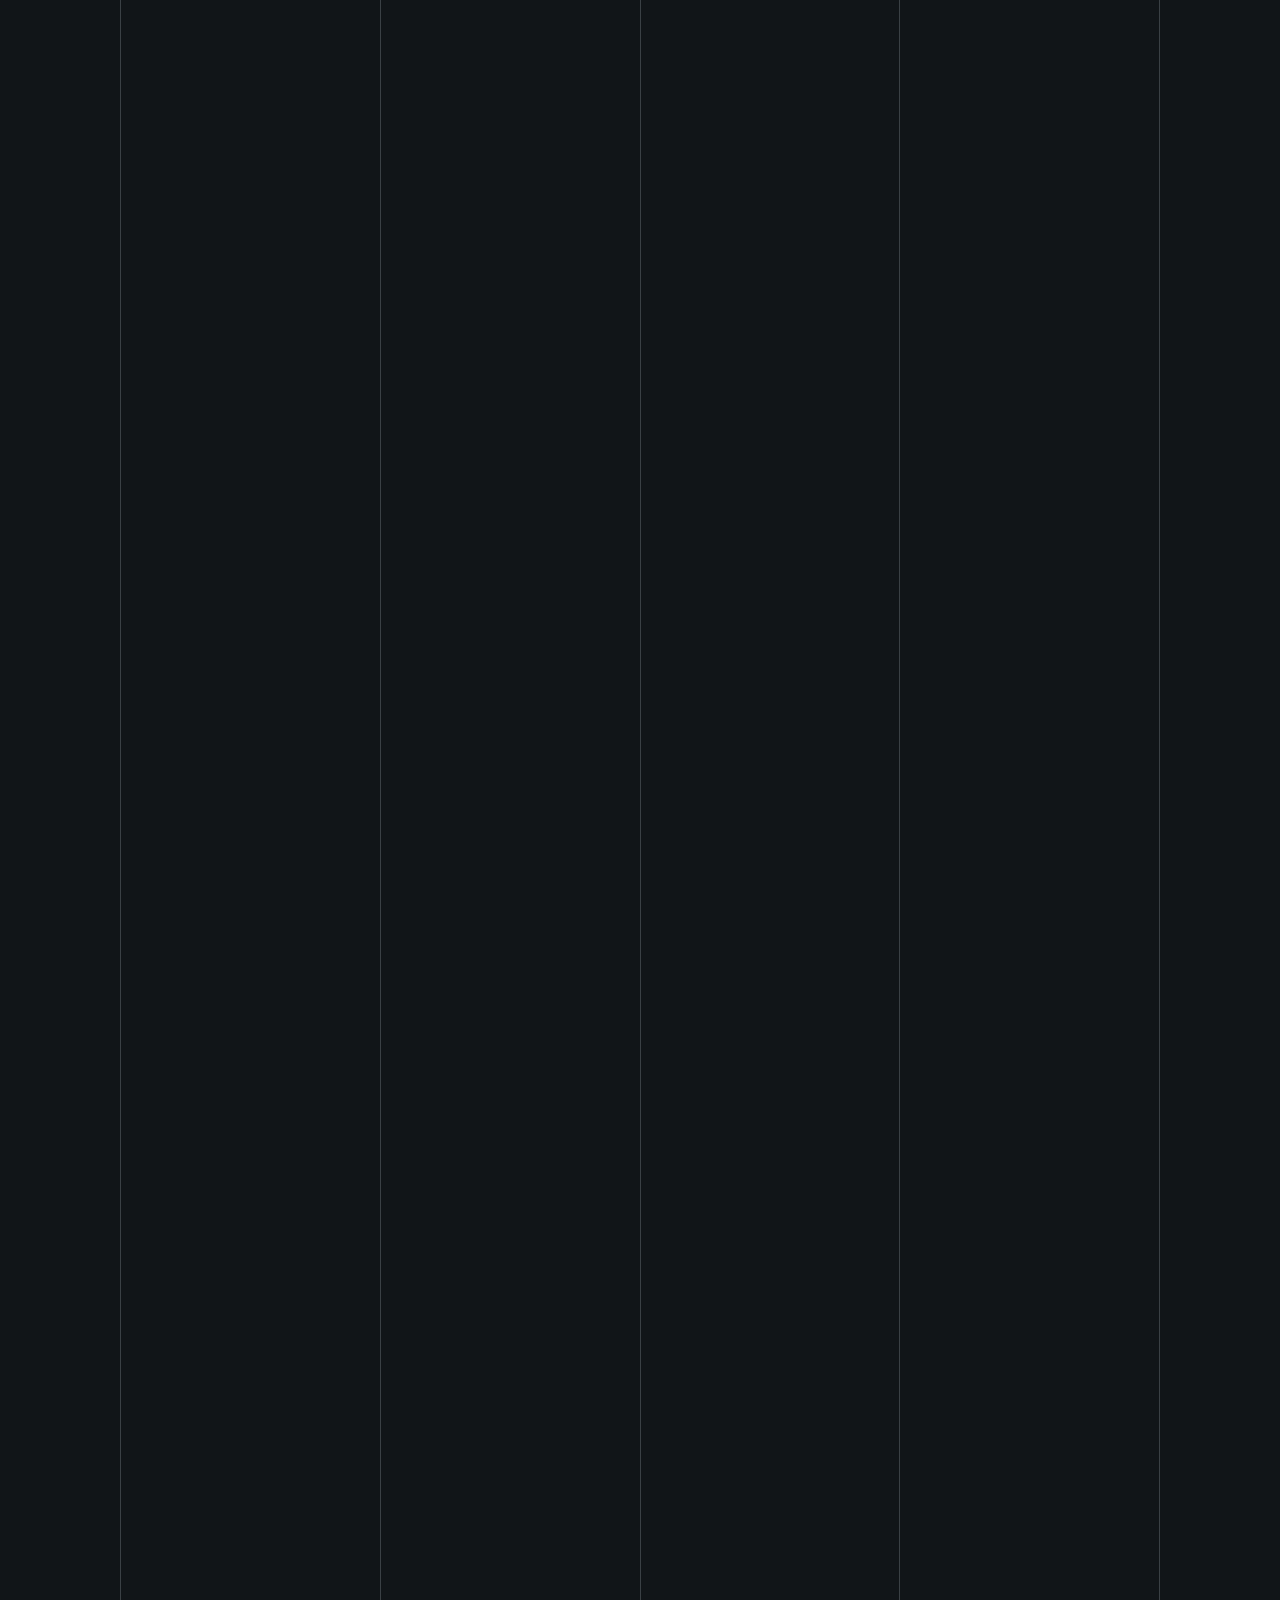
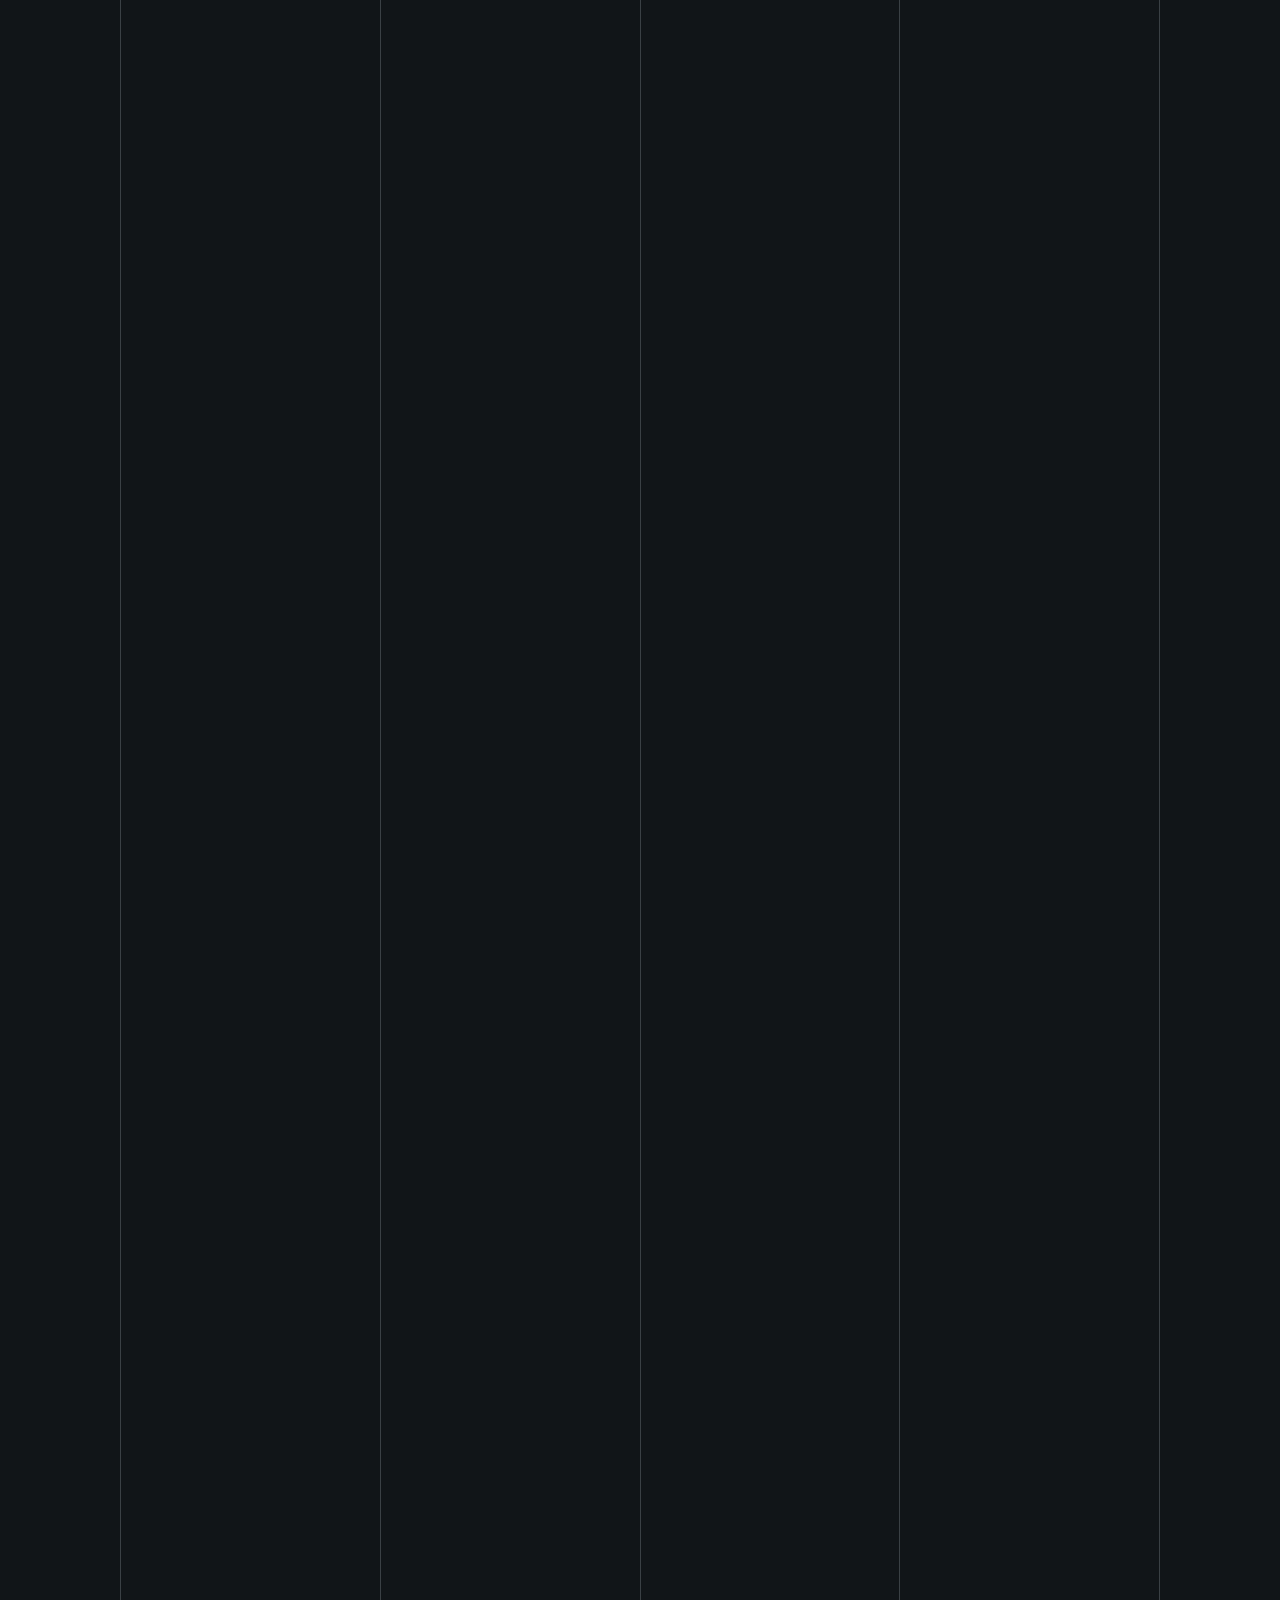
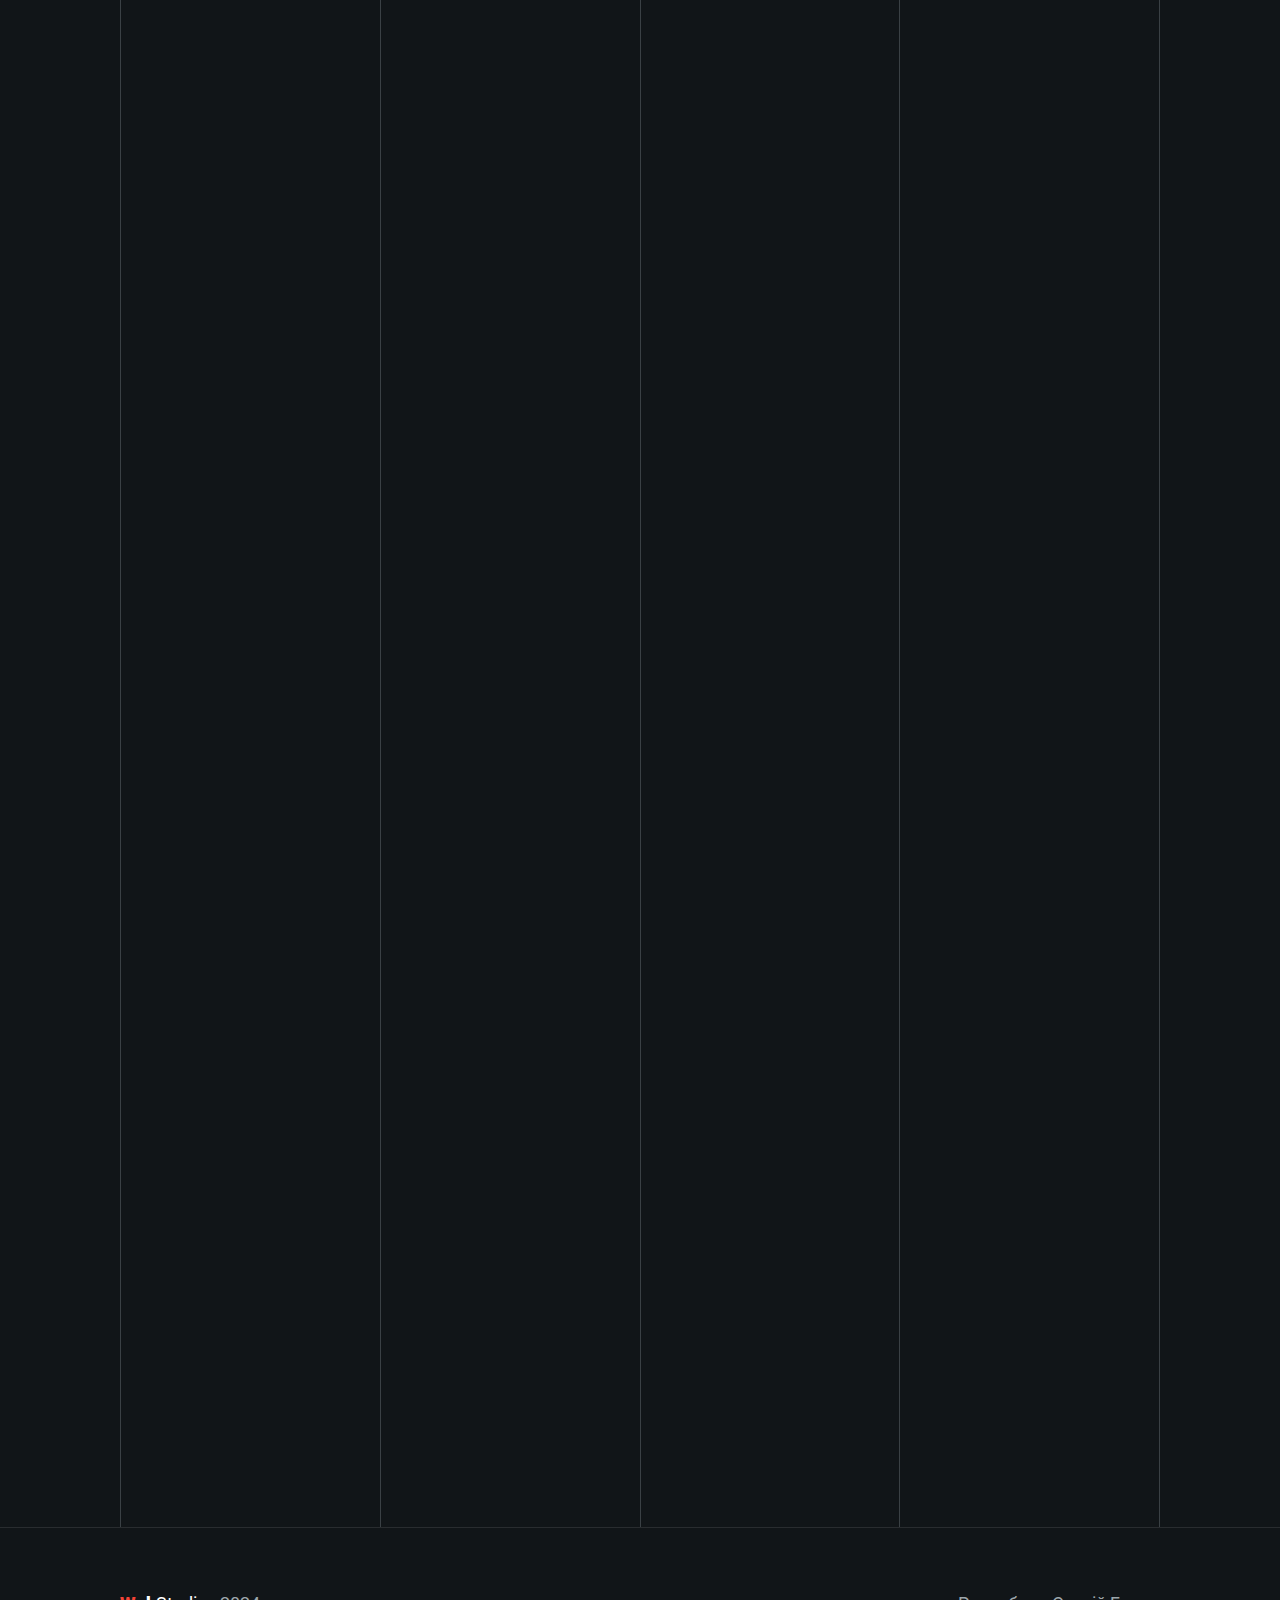
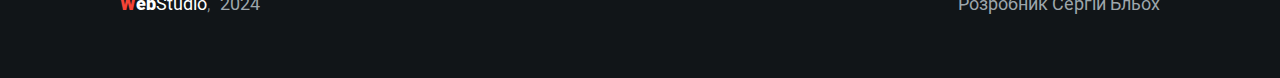
==== commit 66551392: "Last commit" ====
--- a/index-ua.html
+++ b/index-ua.html
@@ -1,7 +1,23 @@
 <!DOCTYPE html>
-<html lang="en">
+<html lang="uk">
 <head>
     <meta charset="UTF-8">
+    <meta name="description" content="Веб-розробка та дизайн сайтів в м.Луцьк. Створення легких, сучасних та адаптивних веб-сайтів. +38 096 783 14 28">
+    <meta name="keywords" content="лендінг, веб-розробка, дизайн веб-сайтів, розробка веб-сайтів, адаптивний дизайн, Луцьк">
+    <meta property="og:locale" content="uk_UA">
+    <meta property="og:type" content="article">
+    <meta property="og:title" content="Веб-розробка та дизайн сайтів в м.Луцьк. Створення легких, сучасних та адаптивних веб-сайтів.">
+    <meta property="og:description" content="Веб-розробка та дизайн сайтів в м.Луцьк. Створення легких, сучасних та адаптивних веб-сайтів.">
+    <meta property="og:image" content="img/for_massege.jpg">
+    <meta property="og:url" content="https://webdevstudio.click">
+    <meta property="og:site_name" content="WeBStudio">
+    
+    <meta name="twitter:card" content="summary">
+    <meta name="twitter:site" content="WeBStudio">
+    <meta name="twitter:title" content="WeBStudio">
+    <meta name="twitter:description" content="Веб-розробка та дизайн сайтів в м.Луцьк. Створення легких, сучасних та адаптивних веб-сайтів.">
+    <meta name="twitter:image" content="https://webdevstudio.click/img/for_massege.jpg">
+    
     <meta http-equiv="Content-Security-Policy" content="font-src 'self' data:">
     <meta name="viewport" content="width=device-width, initial-scale=1.0">
     <link rel="stylesheet" href="css/main.css">
@@ -322,7 +338,7 @@
                         </div>
                         <div class="skills__item">
                             <p class="skills__title">Освіта</p>
-                            <div class="skills-cards">
+                            <div class="skills-educations">
                                 <div class="education">
                                     <div class="education__date">
                                         <p class="education__date_year">2002</p>
--- a/css/main.css
+++ b/css/main.css
@@ -69,6 +69,81 @@
   margin: 0px 150px;
 }
 
+.start-page {
+  position: fixed;
+  z-index: 2000;
+  top: 0px;
+  left: 0px;
+  width: 100vw;
+  height: 100vh;
+  display: -webkit-box;
+  display: -ms-flexbox;
+  display: flex;
+  -webkit-box-pack: center;
+      -ms-flex-pack: center;
+          justify-content: center;
+  -webkit-box-align: center;
+      -ms-flex-align: center;
+          align-items: center;
+  background: rgb(17, 21, 24);
+}
+.start-page__btn img {
+  position: relative;
+  z-index: 200;
+  -webkit-transform: rotate(-45deg);
+      -ms-transform: rotate(-45deg);
+          transform: rotate(-45deg);
+}
+.start-page__btn {
+  position: relative;
+  display: -webkit-box;
+  display: -ms-flexbox;
+  display: flex;
+  -webkit-box-pack: center;
+      -ms-flex-pack: center;
+          justify-content: center;
+  -webkit-box-align: center;
+      -ms-flex-align: center;
+          align-items: center;
+  width: 150px;
+  -webkit-transform: rotate(45deg);
+      -ms-transform: rotate(45deg);
+          transform: rotate(45deg);
+}
+.start-page__btn::after {
+  content: "";
+  position: absolute;
+  background: radial-gradient(rgba(157, 166, 171, 0.3), transparent 140%);
+  -webkit-animation: scaleAnimation 1.4s infinite;
+          animation: scaleAnimation 1.4s infinite;
+}
+.start-page__btn:hover {
+  -webkit-animation: none;
+          animation: none;
+  cursor: pointer;
+}
+
+@-webkit-keyframes scaleAnimation {
+  0% {
+    width: 65%;
+    height: 65%;
+  }
+  100% {
+    width: 85%;
+    height: 85%;
+  }
+}
+
+@keyframes scaleAnimation {
+  0% {
+    width: 65%;
+    height: 65%;
+  }
+  100% {
+    width: 85%;
+    height: 85%;
+  }
+}
 .back-lines {
   position: absolute;
   left: 0px;
@@ -655,6 +730,7 @@
   -webkit-box-align: center;
       -ms-flex-align: center;
           align-items: center;
+  margin: 100px 0px;
 }
 .overlay__item {
   margin: 20px;
@@ -752,7 +828,7 @@
 
 .overlay.overlayOpen {
   visibility: visible;
-  height: 100%;
+  height: auto;
 }
 
 .overlay.overlayOpen li {
@@ -815,10 +891,10 @@
   -webkit-box-align: center;
       -ms-flex-align: center;
           align-items: center;
-  background: url("../img/background-header.svg") no-repeat center top;
+  background: url("../img/background-header.svg") no-repeat center center;
   background-size: cover;
   height: 100vh;
-  width: 100vw;
+  width: 100%;
 }
 .header__container {
   display: -webkit-box;
@@ -1407,7 +1483,6 @@
       -ms-flex-align: start;
           align-items: start;
   width: 100%;
-  margin-left: 10px;
   list-style: none;
 }
 .skills-list__item {
@@ -1436,6 +1511,28 @@
 }
 
 .skills-cards {
+  display: -webkit-box;
+  display: -ms-flexbox;
+  display: flex;
+  -webkit-box-orient: vertical;
+  -webkit-box-direction: normal;
+      -ms-flex-direction: column;
+          flex-direction: column;
+  -webkit-box-pack: center;
+      -ms-flex-pack: center;
+          justify-content: center;
+  -webkit-box-align: center;
+      -ms-flex-align: center;
+          align-items: center;
+  -webkit-box-align: start;
+      -ms-flex-align: start;
+          align-items: start;
+  -webkit-box-sizing: border-box;
+          box-sizing: border-box;
+  width: 100%;
+}
+
+.skills-educations {
   display: -webkit-box;
   display: -ms-flexbox;
   display: flex;
@@ -3139,6 +3236,9 @@
   -webkit-box-align: center;
       -ms-flex-align: center;
           align-items: center;
+  -webkit-box-align: end;
+      -ms-flex-align: end;
+          align-items: end;
   list-style: none;
   padding: 0px;
   width: 70px;
@@ -3360,35 +3460,459 @@
   background: rgb(244, 67, 54);
 }
 
-@media (max-width: 500px) {
+@media (max-width: 1600px) {
+  .about__frame {
+    width: 85%;
+  }
+  .skills__frame {
+    width: 95%;
+  }
+  .reviews-slider {
+    padding-top: 60px;
+  }
+}
+@media (max-width: 1500px) {
+  .projects__item {
+    -webkit-box-orient: vertical;
+    -webkit-box-direction: normal;
+        -ms-flex-direction: column;
+            flex-direction: column;
+  }
+  .projects-slider {
+    margin-top: 100px;
+  }
+  .pricing__cards {
+    -webkit-box-flex: 0;
+        -ms-flex: 0 1 60%;
+            flex: 0 1 60%;
+  }
+  .price-thumb {
+    -webkit-box-flex: 0;
+        -ms-flex: 0 1 40%;
+            flex: 0 1 40%;
+  }
+  .price-card__content {
+    -webkit-box-orient: vertical;
+    -webkit-box-direction: normal;
+        -ms-flex-direction: column;
+            flex-direction: column;
+  }
+  .price-card__container {
+    width: 100%;
+  }
+  .price-card__list {
+    width: 100%;
+    padding: 0px 20px;
+  }
+  .contacts-info {
+    width: 90%;
+  }
+}
+@media (max-width: 1350px) {
   * {
-    margin: 0px;
+    font-size: 18px;
+  }
+  .inner {
+    margin: 0px 120px;
+  }
+  .about-caption,
+  .services-caption,
+  .projects-caption,
+  .pricing-caption,
+  .contacts-caption {
+    width: 75%;
+  }
+  .about-caption__title,
+  .services-caption__title,
+  .projects-caption__title,
+  .pricing-caption__title,
+  .contacts-caption__title {
+    margin-left: 10px;
+    font-size: 72px;
+  }
+  .about-caption__subtitle,
+  .services-caption__subtitle,
+  .projects-caption__subtitle,
+  .pricing-caption__subtitle,
+  .contacts-caption__subtitle {
+    font-size: 26px;
+    line-height: 100%;
+  }
+  .about__content_title,
+  .skills__title,
+  .service-card__title,
+  .projects__subtitle,
+  .pricing__content_subtitle,
+  .pricing__content_item,
+  .price-card__caption_title,
+  .contacts__content_subtitle {
+    font-size: 20px;
+  }
+  .navbar__logo_title {
+    font-size: 20px;
+  }
+  .navbar__logo_title span:nth-child(1) {
+    font-size: 20px;
+  }
+  .navbar__logo_title span:nth-child(2) {
+    font-size: 20px;
+  }
+  .navbar__logo_text {
+    font-size: 10px;
+  }
+}
+@media (max-width: 1250px) {
+  * {
+    font-size: 16px;
+  }
+  .inner {
+    margin: 0px 100px;
+  }
+  .about-caption,
+  .services-caption,
+  .projects-caption,
+  .pricing-caption,
+  .contacts-caption {
+    width: 75%;
+  }
+  .about-caption__title,
+  .services-caption__title,
+  .projects-caption__title,
+  .pricing-caption__title,
+  .contacts-caption__title {
+    margin-left: 10px;
+    font-size: 68px;
+  }
+  .about-caption__subtitle,
+  .services-caption__subtitle,
+  .projects-caption__subtitle,
+  .pricing-caption__subtitle,
+  .contacts-caption__subtitle {
+    font-size: 20px;
+    line-height: 100%;
+  }
+  .about__content_title,
+  .skills__title,
+  .service-card__title,
+  .projects__subtitle,
+  .pricing__content_subtitle,
+  .pricing__content_item,
+  .price-card__caption_title,
+  .contacts__content_subtitle {
+    font-size: 18px;
+  }
+  .about__frame,
+  .skills__frame,
+  .projects-slider__container,
+  .price-card__content {
+    padding: 10px;
+  }
+  .about,
+  .services,
+  .projects,
+  .pricing,
+  .contacts {
+    margin-top: 100px;
+  }
+  .navbar__logo_icon {
+    width: 50px;
+  }
+  .navbar__logo_title {
+    font-size: 18px;
+  }
+  .navbar__logo_title span:nth-child(1) {
+    font-size: 18px;
+  }
+  .navbar__logo_title span:nth-child(2) {
+    font-size: 18px;
+  }
+  .navbar__logo_text {
+    font-size: 9px;
+  }
+  .navbar .inner {
+    height: 80px;
+  }
+  .select-lang__option {
+    font-size: 18px;
+  }
+  .select-lang__link {
+    font-size: 18px;
+  }
+  .header-socials__container {
+    margin-left: 100px;
+  }
+  .header-socials__icon {
+    width: 24px;
+    height: 24px;
+  }
+  .skills__container {
+    margin-top: 120px;
+  }
+  .skills-list__item::before,
+  .service-card__item::before,
+  .pricing__content_item::before {
+    top: 8px;
+  }
+  .contacts-form {
     padding: 0px;
-    font-family: RobotoLight;
-    font-weight: normal;
+  }
+  .contacts-form__container {
+    -webkit-box-orient: vertical;
+    -webkit-box-direction: normal;
+        -ms-flex-direction: column;
+            flex-direction: column;
+    -webkit-box-align: center;
+        -ms-flex-align: center;
+            align-items: center;
+    width: 100%;
+  }
+  .contacts-form__item {
+    width: 85%;
+    -webkit-box-flex: 0;
+        -ms-flex: 0 1 100%;
+            flex: 0 1 100%;
+    margin: 15px 0px;
+  }
+  .contacts-form__message {
+    width: 90%;
+  }
+  .contacts-form__message_item {
+    margin: 0px 15px;
+  }
+  .contacts-form__file {
+    width: 90%;
+    margin-left: 20px;
+  }
+}
+@media (max-width: 1150px) {
+  .inner {
+    margin: 0px 90px;
+  }
+  .menubar__lang {
+    margin-left: 30px;
+  }
+  .about__frame {
+    width: 95%;
+  }
+  .skills__frame {
+    width: 70%;
+  }
+  .skills__container {
+    margin-top: 50px;
+    -webkit-box-orient: vertical;
+    -webkit-box-direction: normal;
+        -ms-flex-direction: column;
+            flex-direction: column;
+  }
+  .skills__item {
+    margin: 50px 20px;
+  }
+  .skill-card {
+    width: 100%;
+  }
+  .skills-educations {
+    -webkit-box-pack: justify;
+        -ms-flex-pack: justify;
+            justify-content: space-between;
+    -webkit-box-orient: horizontal;
+    -webkit-box-direction: normal;
+        -ms-flex-direction: row;
+            flex-direction: row;
+    -ms-flex-wrap: wrap;
+        flex-wrap: wrap;
+  }
+  .education {
+    -webkit-box-pack: center;
+        -ms-flex-pack: center;
+            justify-content: center;
+    width: auto;
+    margin: 10px 20px 10px 0px;
+  }
+  .education__line {
+    height: 70px;
+  }
+  .education__container {
+    margin: 100px -5px 0px -5px;
+  }
+  .service-card__content {
+    margin: 5px;
+  }
+  .service-thumb__content {
+    margin: 5px;
+  }
+}
+@media (max-width: 1100px) {
+  .skills__frame {
+    width: 85%;
+  }
+  .service-card {
+    -webkit-box-flex: 0;
+        -ms-flex: 0 1 50%;
+            flex: 0 1 50%;
+  }
+  .service-thumb {
+    -webkit-box-flex: 0;
+        -ms-flex: 0 1 50%;
+            flex: 0 1 50%;
+  }
+  .projects-slider__container {
+    width: 95%;
+  }
+  .pricing__content {
+    -webkit-box-orient: vertical;
+    -webkit-box-direction: normal;
+        -ms-flex-direction: column;
+            flex-direction: column;
+  }
+  .pricing__content_list {
+    margin-left: 20px;
+  }
+  .pricing__item {
+    width: 75%;
+    -webkit-box-orient: vertical;
+    -webkit-box-direction: normal;
+        -ms-flex-direction: column;
+            flex-direction: column;
+  }
+  .pricing__cards {
+    margin-top: 50px;
+  }
+  .price-card {
+    -webkit-box-pack: center;
+        -ms-flex-pack: center;
+            justify-content: center;
+  }
+  .price-card__caption_title {
+    line-height: 150%;
+  }
+  .price-card__caption_price {
+    line-height: 150%;
+  }
+  .price-card__list {
+    padding: 30px 20px;
+  }
+  .price-thumb {
+    width: 100%;
+    -webkit-box-pack: center;
+        -ms-flex-pack: center;
+            justify-content: center;
+  }
+}
+@media (max-width: 1000px) {
+  .menubar__item {
+    margin-left: 10px;
+  }
+  .menubar__lang {
+    margin-left: 15px;
+  }
+  .about__container {
+    display: -webkit-box;
+    display: -ms-flexbox;
+    display: flex;
+    -webkit-box-orient: vertical;
+    -webkit-box-direction: normal;
+        -ms-flex-direction: column;
+            flex-direction: column;
+    -webkit-box-pack: center;
+        -ms-flex-pack: center;
+            justify-content: center;
+    -webkit-box-align: center;
+        -ms-flex-align: center;
+            align-items: center;
+  }
+  .about__content_title {
+    margin-top: 70px;
+  }
+  .about__btn {
+    margin-top: 50px;
+  }
+  .contacts__container {
+    display: -webkit-box;
+    display: -ms-flexbox;
+    display: flex;
+    -webkit-box-orient: vertical;
+    -webkit-box-direction: normal;
+        -ms-flex-direction: column;
+            flex-direction: column;
+    -webkit-box-pack: center;
+        -ms-flex-pack: center;
+            justify-content: center;
+    -webkit-box-align: center;
+        -ms-flex-align: center;
+            align-items: center;
+    margin-left: -90px;
+    margin-right: -90px;
+  }
+  .contacts__item {
+    -webkit-box-flex: 0;
+        -ms-flex: 0 1 100%;
+            flex: 0 1 100%;
+    padding: 0px;
+    margin-top: 20px;
+  }
+  .contacts__content_subtitle {
+    -webkit-box-flex: 0;
+        -ms-flex: 0 1 100%;
+            flex: 0 1 100%;
+    margin: 70px 15px;
+    font-size: 16px;
+  }
+  .contacts-message {
+    padding: 40px 10px;
+    border-left: none;
+    border-right: none;
+  }
+  .contacts-info {
+    margin: 0px 85px;
+    margin-top: 50px;
+    width: 55%;
+    padding: 40px 30px;
+  }
+  .contacts-info__socials-list {
+    padding: 0px;
+    width: 40px;
+  }
+}
+@media (max-width: 900px) {
+  .burger {
+    display: block;
+  }
+  .overlay-menu__link {
+    font-size: 20px;
+  }
+  .menubar__item {
+    display: none;
+  }
+  .menubar__burger {
+    margin-left: 15px;
+  }
+  .navbar .inner {
+    height: 80px;
+  }
+}
+@media (max-width: 800px) {
+  * {
     font-size: 14px;
-    line-height: 150%;
-    color: rgb(157, 166, 171);
   }
   .square:nth-child(1) {
+    width: 135px;
+    height: 135px;
+  }
+  .square:nth-child(2) {
     width: 105px;
     height: 105px;
-  }
-  .square:nth-child(2) {
-    width: 85px;
-    height: 85px;
   }
   .square:nth-child(3) {
     width: 102px;
     height: 102px;
   }
   .square:nth-child(4) {
-    width: 70px;
-    height: 70px;
+    width: 110px;
+    height: 110px;
   }
   .square:nth-child(5) {
-    width: 60px;
-    height: 60px;
+    width: 80px;
+    height: 80px;
   }
   .square:nth-child(6) {
     width: 105px;
@@ -3399,52 +3923,22 @@
     height: 90px;
   }
   .square:nth-child(8) {
-    width: 70px;
-    height: 70px;
+    width: 100px;
+    height: 100px;
   }
   .square:nth-child(9) {
     width: 105px;
     height: 105px;
   }
   .square:nth-child(10) {
-    width: 65px;
-    height: 65px;
+    width: 85px;
+    height: 85px;
   }
   .modal__win {
     width: 100%;
   }
   .inner {
-    margin: 0px 40px;
-  }
-  .burger {
-    display: block;
-  }
-  .overlay-menu__link {
-    font-size: 18px;
-  }
-  .menubar__item {
-    display: none;
-  }
-  .menubar__burger {
-    margin-left: 15px;
-  }
-  .navbar__logo_icon {
-    width: 50px;
-  }
-  .navbar__logo_title {
-    font-size: 18px;
-  }
-  .navbar__logo_title span:nth-child(1) {
-    font-size: 18px;
-  }
-  .navbar__logo_title span:nth-child(2) {
-    font-size: 18px;
-  }
-  .navbar__logo_text {
-    font-size: 10px;
-  }
-  .navbar .inner {
-    height: 80px;
+    margin: 0px 70px;
   }
   .select-lang__option {
     font-size: 18px;
@@ -3465,10 +3959,6 @@
     width: 14px;
     margin-left: 5px;
   }
-  .header {
-    background: url("../img/background-header-small.svg") no-repeat center center;
-    background-size: cover;
-  }
   .header-title__subtitle {
     position: relative;
     margin-left: 30px;
@@ -3488,17 +3978,8 @@
     padding: 5px 10px;
     border-left: 2px solid rgb(244, 67, 54);
   }
-  .header-socials {
-    bottom: 20px;
-    -webkit-transform: translateX(0%);
-        -ms-transform: translateX(0%);
-            transform: translateX(0%);
-  }
   .header-socials__container {
-    -webkit-transform: rotate(0deg);
-        -ms-transform: rotate(0deg);
-            transform: rotate(0deg);
-    margin-left: 30px;
+    margin-left: 60px;
   }
   .header-socials__list {
     margin-left: 3px;
@@ -3542,14 +4023,14 @@
   .pricing-caption__title,
   .contacts-caption__title {
     margin-left: 10px;
-    font-size: 42px;
+    font-size: 48px;
   }
   .about-caption__subtitle,
   .services-caption__subtitle,
   .projects-caption__subtitle,
   .pricing-caption__subtitle,
   .contacts-caption__subtitle {
-    font-size: 18px;
+    font-size: 20px;
     line-height: 100%;
   }
   .about,
@@ -3557,10 +4038,10 @@
   .projects,
   .pricing,
   .contacts {
-    margin-top: 50px;
+    margin-top: 70px;
   }
   .about__container {
-    margin-top: 50px;
+    margin-top: 70px;
     display: -webkit-box;
     display: -ms-flexbox;
     display: flex;
@@ -3582,23 +4063,18 @@
     -webkit-box-flex: 0;
         -ms-flex: 0 1 100%;
             flex: 0 1 100%;
-    margin: 7px;
+    margin: 15px;
   }
   .about__frame {
     width: auto;
-    padding: 5px;
-    margin: -7px;
+    padding: 7px;
   }
   .about__content_title {
-    margin-top: 50px;
     font-size: 16px;
   }
-  .about__btn {
-    margin-top: 40px;
-  }
   .about-socials {
-    right: 7px;
-    top: 7px;
+    right: 10px;
+    top: 10px;
   }
   .about-socials__list {
     display: -webkit-box;
@@ -3633,7 +4109,7 @@
     transition: 0.3s;
   }
   .skills__container {
-    margin-top: 50px;
+    margin-top: 70px;
     display: -webkit-box;
     display: -ms-flexbox;
     display: flex;
@@ -3646,7 +4122,7 @@
     -webkit-box-flex: 0;
         -ms-flex: 0 1 100%;
             flex: 0 1 100%;
-    margin: 7px;
+    margin: 15px;
   }
   .skills__title {
     font-size: 16px;
@@ -3654,11 +4130,11 @@
   }
   .skills__frame {
     width: auto;
-    padding: 5px;
-    margin: 50px -7px -7px -7px;
+    padding: 7px;
+    margin: 70px 0px 0px 0px;
   }
   .skills-list {
-    width: auto;
+    width: 100%;
     margin-left: 0px;
   }
   .skills-list__item {
@@ -3695,9 +4171,7 @@
   }
   .education__line {
     width: 2px;
-    height: 90px;
-    margin-left: 20px;
-    background: rgb(255, 255, 255);
+    height: 70px;
   }
   .education__content {
     width: 100%;
@@ -3716,7 +4190,7 @@
             flex: 0 1 100%;
   }
   .service-card__content {
-    margin: 0px 10px;
+    margin: 0px 90px;
     padding: 20px;
   }
   .service-card__title {
@@ -3734,8 +4208,11 @@
         -ms-flex: 0 1 100%;
             flex: 0 1 100%;
   }
+  .service-thumb__content {
+    margin: 30px 90px;
+  }
   .projects__container {
-    margin-top: 50px;
+    margin-top: 70px;
   }
   .projects__item {
     display: -webkit-box;
@@ -3753,22 +4230,22 @@
             align-items: center;
   }
   .projects__subtitle {
-    margin: 50px 7px 0px 7px;
+    margin: 50px 15px 0px 15px;
     font-size: 16px;
   }
   .projects-content {
     -webkit-box-flex: 0;
         -ms-flex: 0 1 100%;
             flex: 0 1 100%;
-    margin: 7px;
+    margin: 15px;
   }
   .projects-content__text {
     margin: 5px 0px;
   }
   .projects-slider {
-    margin-top: 50px;
-    margin-left: -30px;
-    margin-right: -30px;
+    margin-top: 70px;
+    margin-left: -50px;
+    margin-right: -50px;
     -webkit-box-flex: 0;
         -ms-flex: 0 1 100%;
             flex: 0 1 100%;
@@ -3791,17 +4268,17 @@
     width: 15px;
     height: 80%;
     margin: 5px;
-    padding: 10px 10px;
+    padding: 10px;
   }
   .projects-indicator {
-    margin: 3px;
+    margin: 4px;
   }
   .projects-indicator__label {
-    width: 20px;
+    width: 25px;
   }
   .reviews-slider {
-    padding-top: 30px;
-    padding-bottom: 15px;
+    padding-top: 50px;
+    padding-bottom: 25px;
   }
   .reviews-slider__container {
     display: -webkit-box;
@@ -3836,7 +4313,7 @@
     -webkit-box-align: center;
         -ms-flex-align: center;
             align-items: center;
-    width: 120px;
+    width: 140px;
   }
   .reviews-slider__caption {
     margin: 0px 10px;
@@ -3869,119 +4346,11 @@
             align-items: start;
     margin-top: 40px;
   }
-  .pricing__content {
-    -webkit-box-orient: vertical;
-    -webkit-box-direction: normal;
-        -ms-flex-direction: column;
-            flex-direction: column;
-  }
-  .pricing__content_list {
-    -webkit-box-flex: 0;
-        -ms-flex: 0 1 100%;
-            flex: 0 1 100%;
-    margin: 7px;
-  }
-  .pricing__content_item {
-    display: -webkit-box;
-    display: -ms-flexbox;
-    display: flex;
-    -webkit-box-orient: vertical;
-    -webkit-box-direction: normal;
-        -ms-flex-direction: column;
-            flex-direction: column;
-    padding-left: 12px;
-    font-size: 16px;
-  }
-  .pricing__content_item::before {
-    content: "";
-    top: 8px;
-    left: 0px;
-    width: 6px;
-    height: 6px;
-  }
-  .pricing__content_subtitle {
-    -webkit-box-flex: 0;
-        -ms-flex: 0 1 100%;
-            flex: 0 1 100%;
-    margin: 50px 7px 7px 7px;
-    font-size: 16px;
-  }
-  .pricing__cards {
-    margin-top: 50px;
-    -webkit-box-flex: 0;
-        -ms-flex: 0 1 100%;
-            flex: 0 1 100%;
-  }
-  .price-card {
-    display: -webkit-box;
-    display: -ms-flexbox;
-    display: flex;
-    -webkit-box-pack: center;
-        -ms-flex-pack: center;
-            justify-content: center;
-    -webkit-box-align: center;
-        -ms-flex-align: center;
-            align-items: center;
-    -webkit-box-flex: 0;
-        -ms-flex: 0 1 100%;
-            flex: 0 1 100%;
-  }
-  .price-card__content {
-    display: -webkit-box;
-    display: -ms-flexbox;
-    display: flex;
-    -webkit-box-orient: vertical;
-    -webkit-box-direction: normal;
-        -ms-flex-direction: column;
-            flex-direction: column;
-    padding: 7px;
-  }
-  .price-card__container {
-    display: -webkit-box;
-    display: -ms-flexbox;
-    display: flex;
+  .pricing__item {
     width: 100%;
-    -webkit-box-flex: 0;
-        -ms-flex: 0 1 100%;
-            flex: 0 1 100%;
-  }
-  .price-card__caption {
-    margin: 30px 0px;
+  }
+  .price-thumb__content {
     width: 100%;
-    margin: 30px 15px;
-  }
-  .price-card__caption_title {
-    font-size: 16px;
-    line-height: 150%;
-  }
-  .price-card__caption_price {
-    font-size: 14px;
-  }
-  .price-card__list {
-    -webkit-box-flex: 0;
-        -ms-flex: 0 1 100%;
-            flex: 0 1 100%;
-    width: 100%;
-    height: auto;
-    padding: 20px 15px;
-  }
-  .price-card__item {
-    position: relative;
-    padding-left: 12px;
-  }
-  .price-card__item::before {
-    content: "";
-    display: block;
-    position: absolute;
-    top: 8px;
-    left: 0px;
-    width: 4px;
-    height: 4px;
-  }
-  .price-thumb {
-    -webkit-box-flex: 0;
-        -ms-flex: 0 1 100%;
-            flex: 0 1 100%;
   }
   .contacts__container {
     display: -webkit-box;
@@ -3997,8 +4366,8 @@
     -webkit-box-align: center;
         -ms-flex-align: center;
             align-items: center;
-    margin-left: -40px;
-    margin-right: -40px;
+    margin-left: -70px;
+    margin-right: -70px;
   }
   .contacts__item {
     -webkit-box-flex: 0;
@@ -4011,7 +4380,7 @@
     -webkit-box-flex: 0;
         -ms-flex: 0 1 100%;
             flex: 0 1 100%;
-    margin: 50px 7px;
+    margin: 70px 15px;
     font-size: 16px;
   }
   .contacts-message {
@@ -4019,40 +4388,10 @@
     border-left: none;
     border-right: none;
   }
-  .contacts-form {
-    padding: 0px;
-  }
-  .contacts-form__container {
-    -webkit-box-orient: vertical;
-    -webkit-box-direction: normal;
-        -ms-flex-direction: column;
-            flex-direction: column;
-    -webkit-box-align: center;
-        -ms-flex-align: center;
-            align-items: center;
-    width: 100%;
-  }
-  .contacts-form__item {
-    width: 85%;
-    -webkit-box-flex: 0;
-        -ms-flex: 0 1 100%;
-            flex: 0 1 100%;
-    margin: 15px 0px;
-  }
-  .contacts-form__message {
-    width: 90%;
-  }
-  .contacts-form__message_item {
-    margin: 0px 15px;
-  }
-  .contacts-form__file {
-    width: 90%;
-    margin-left: 20px;
-  }
   .contacts-info {
-    margin: 0px 40px;
+    margin: 0px 85px;
     margin-top: 50px;
-    width: 100%;
+    width: 60%;
     padding: 40px 15px;
   }
   .contacts-info__socials-list {
@@ -4083,6 +4422,407 @@
     font-size: 12px;
   }
 }
+@media (max-width: 500px) {
+  .square:nth-child(1) {
+    width: 105px;
+    height: 105px;
+  }
+  .square:nth-child(2) {
+    width: 85px;
+    height: 85px;
+  }
+  .square:nth-child(3) {
+    width: 102px;
+    height: 102px;
+  }
+  .square:nth-child(4) {
+    width: 70px;
+    height: 70px;
+  }
+  .square:nth-child(5) {
+    width: 60px;
+    height: 60px;
+  }
+  .square:nth-child(6) {
+    width: 105px;
+    height: 105px;
+  }
+  .square:nth-child(7) {
+    width: 90px;
+    height: 90px;
+  }
+  .square:nth-child(8) {
+    width: 70px;
+    height: 70px;
+  }
+  .square:nth-child(9) {
+    width: 105px;
+    height: 105px;
+  }
+  .square:nth-child(10) {
+    width: 65px;
+    height: 65px;
+  }
+  .modal__win {
+    width: 100%;
+  }
+  .inner {
+    margin: 0px 40px;
+  }
+  .overlay-menu__link {
+    font-size: 18px;
+  }
+  .navbar__logo_icon {
+    width: 50px;
+  }
+  .navbar__logo_title {
+    font-size: 18px;
+  }
+  .navbar__logo_title span:nth-child(1) {
+    font-size: 18px;
+  }
+  .navbar__logo_title span:nth-child(2) {
+    font-size: 18px;
+  }
+  .navbar__logo_text {
+    font-size: 10px;
+  }
+  .select-lang__option {
+    font-size: 18px;
+  }
+  .select-lang__link {
+    font-size: 18px;
+  }
+  .header {
+    background: url("../img/background-header-small.svg") no-repeat center center;
+    background-size: cover;
+  }
+  .header-socials {
+    bottom: 10%;
+    -webkit-transform: translateX(0%);
+        -ms-transform: translateX(0%);
+            transform: translateX(0%);
+  }
+  .header-socials__container {
+    -webkit-transform: rotate(0deg);
+        -ms-transform: rotate(0deg);
+            transform: rotate(0deg);
+    margin-left: 40px;
+  }
+  .header-socials__text {
+    display: none;
+  }
+  .header-socials__line {
+    display: none;
+  }
+  .about-caption__title,
+  .services-caption__title,
+  .projects-caption__title,
+  .pricing-caption__title,
+  .contacts-caption__title {
+    font-size: 42px;
+  }
+  .about-caption__subtitle,
+  .services-caption__subtitle,
+  .projects-caption__subtitle,
+  .pricing-caption__subtitle,
+  .contacts-caption__subtitle {
+    font-size: 18px;
+  }
+  .about,
+  .services,
+  .projects,
+  .pricing,
+  .contacts {
+    margin-top: 50px;
+  }
+  .about__container {
+    margin-top: 50px;
+    display: -webkit-box;
+    display: -ms-flexbox;
+    display: flex;
+    -webkit-box-orient: vertical;
+    -webkit-box-direction: normal;
+        -ms-flex-direction: column;
+            flex-direction: column;
+    -webkit-box-pack: center;
+        -ms-flex-pack: center;
+            justify-content: center;
+    -webkit-box-align: center;
+        -ms-flex-align: center;
+            align-items: center;
+  }
+  .about__item {
+    margin: 7px;
+  }
+  .about__frame {
+    width: auto;
+    padding: 5px;
+    margin: -7px;
+  }
+  .about__content_title {
+    margin-top: 50px;
+    font-size: 16px;
+  }
+  .about__btn {
+    margin-top: 40px;
+  }
+  .about-socials {
+    right: 7px;
+    top: 7px;
+  }
+  .skills__container {
+    margin-top: 50px;
+  }
+  .skills__item {
+    margin: 7px;
+  }
+  .skills__frame {
+    width: auto;
+    padding: 5px;
+    margin: 50px -7px -7px -7px;
+  }
+  .skills-list {
+    width: auto;
+    margin-left: 0px;
+  }
+  .education__line {
+    height: 90px;
+  }
+  .service-card {
+    -webkit-box-flex: 0;
+        -ms-flex: 0 1 100%;
+            flex: 0 1 100%;
+  }
+  .service-card__content {
+    margin: 0px 10px;
+  }
+  .service-thumb {
+    -webkit-box-flex: 0;
+        -ms-flex: 0 1 100%;
+            flex: 0 1 100%;
+  }
+  .service-thumb__content {
+    margin: 10px;
+  }
+  .projects__container {
+    margin-top: 50px;
+  }
+  .projects__subtitle {
+    margin: 50px 7px 0px 7px;
+    font-size: 16px;
+  }
+  .projects-content {
+    margin: 7px;
+  }
+  .projects-slider {
+    margin-top: 50px;
+    margin-left: -30px;
+    margin-right: -30px;
+  }
+  .projects-indicator {
+    margin: 3px;
+  }
+  .projects-indicator__label {
+    width: 20px;
+  }
+  .reviews-slider {
+    padding-top: 30px;
+    padding-bottom: 15px;
+  }
+  .reviews-slider__header_avatar {
+    width: 120px;
+  }
+  .pricing__content {
+    -webkit-box-orient: vertical;
+    -webkit-box-direction: normal;
+        -ms-flex-direction: column;
+            flex-direction: column;
+  }
+  .pricing__content_list {
+    -webkit-box-flex: 0;
+        -ms-flex: 0 1 100%;
+            flex: 0 1 100%;
+    margin: 7px;
+  }
+  .pricing__content_item {
+    display: -webkit-box;
+    display: -ms-flexbox;
+    display: flex;
+    -webkit-box-orient: vertical;
+    -webkit-box-direction: normal;
+        -ms-flex-direction: column;
+            flex-direction: column;
+    padding-left: 12px;
+    font-size: 16px;
+  }
+  .pricing__content_item::before {
+    content: "";
+    top: 8px;
+    left: 0px;
+    width: 6px;
+    height: 6px;
+  }
+  .pricing__content_subtitle {
+    -webkit-box-flex: 0;
+        -ms-flex: 0 1 100%;
+            flex: 0 1 100%;
+    margin: 50px 7px 7px 7px;
+    font-size: 16px;
+  }
+  .pricing__cards {
+    margin: 50px 0px 0px 0px;
+    -webkit-box-flex: 0;
+        -ms-flex: 0 1 100%;
+            flex: 0 1 100%;
+  }
+  .price-card {
+    display: -webkit-box;
+    display: -ms-flexbox;
+    display: flex;
+    -webkit-box-pack: center;
+        -ms-flex-pack: center;
+            justify-content: center;
+    -webkit-box-align: center;
+        -ms-flex-align: center;
+            align-items: center;
+    -webkit-box-flex: 0;
+        -ms-flex: 0 1 100%;
+            flex: 0 1 100%;
+  }
+  .price-card__content {
+    display: -webkit-box;
+    display: -ms-flexbox;
+    display: flex;
+    -webkit-box-orient: vertical;
+    -webkit-box-direction: normal;
+        -ms-flex-direction: column;
+            flex-direction: column;
+    padding: 7px;
+  }
+  .price-card__container {
+    display: -webkit-box;
+    display: -ms-flexbox;
+    display: flex;
+    width: 100%;
+    -webkit-box-flex: 0;
+        -ms-flex: 0 1 100%;
+            flex: 0 1 100%;
+  }
+  .price-card__caption {
+    margin: 30px 0px;
+    width: 100%;
+    margin: 30px 15px;
+  }
+  .price-card__caption_title {
+    font-size: 16px;
+    line-height: 150%;
+  }
+  .price-card__caption_price {
+    font-size: 14px;
+  }
+  .price-card__list {
+    -webkit-box-flex: 0;
+        -ms-flex: 0 1 100%;
+            flex: 0 1 100%;
+    width: 100%;
+    height: auto;
+    padding: 20px 15px;
+  }
+  .price-card__item {
+    position: relative;
+    padding-left: 12px;
+  }
+  .price-card__item::before {
+    content: "";
+    display: block;
+    position: absolute;
+    top: 8px;
+    left: 0px;
+    width: 4px;
+    height: 4px;
+  }
+  .price-thumb {
+    -webkit-box-flex: 0;
+        -ms-flex: 0 1 100%;
+            flex: 0 1 100%;
+    margin: 0px;
+  }
+  .contacts__container {
+    margin-left: -40px;
+    margin-right: -40px;
+  }
+  .contacts__content_subtitle {
+    -webkit-box-flex: 0;
+        -ms-flex: 0 1 100%;
+            flex: 0 1 100%;
+    margin: 50px 7px;
+  }
+  .contacts-form {
+    padding: 0px;
+  }
+  .contacts-form__container {
+    -webkit-box-orient: vertical;
+    -webkit-box-direction: normal;
+        -ms-flex-direction: column;
+            flex-direction: column;
+    -webkit-box-align: center;
+        -ms-flex-align: center;
+            align-items: center;
+    width: 100%;
+  }
+  .contacts-form__item {
+    width: 85%;
+    -webkit-box-flex: 0;
+        -ms-flex: 0 1 100%;
+            flex: 0 1 100%;
+    margin: 15px 0px;
+  }
+  .contacts-form__message {
+    width: 90%;
+  }
+  .contacts-form__message_item {
+    margin: 0px 15px;
+  }
+  .contacts-form__file {
+    width: 90%;
+    margin-left: 20px;
+  }
+  .contacts-info {
+    margin: 0px 40px;
+    width: 100%;
+  }
+}
+@media (max-width: 1100px) {
+  .header-title__headline {
+    height: 150px;
+    font-size: 99px;
+  }
+}
+@media (max-width: 1000px) {
+  .header-title__headline {
+    height: 150px;
+    font-size: 96px;
+  }
+}
+@media (max-width: 900px) {
+  .header-title__headline {
+    height: 140px;
+    font-size: 82px;
+  }
+}
+@media (max-width: 800px) {
+  .header-title__headline {
+    height: 120px;
+    font-size: 72px;
+  }
+}
+@media (max-width: 700px) {
+  .header-title__headline {
+    height: 110px;
+    font-size: 64px;
+  }
+}
 @media (max-width: 600px) {
   .header-title__headline {
     height: 110px;
